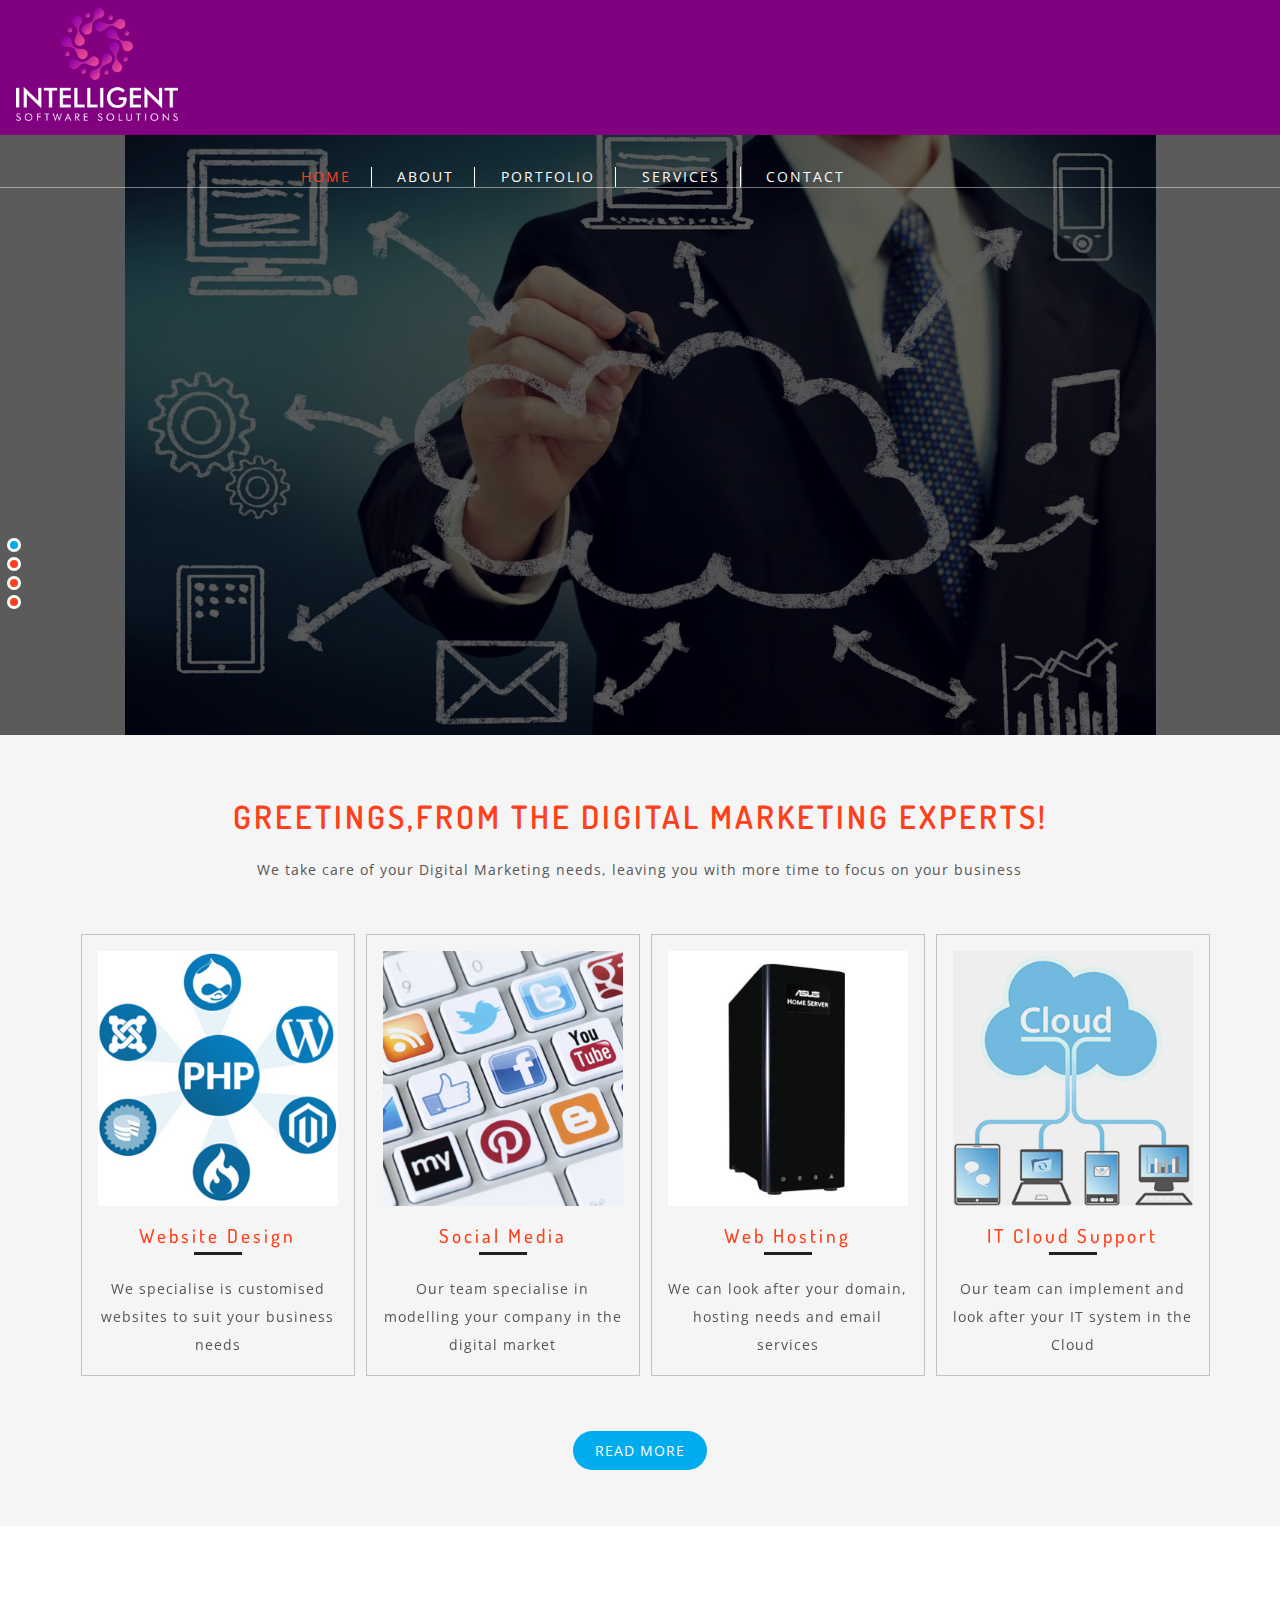
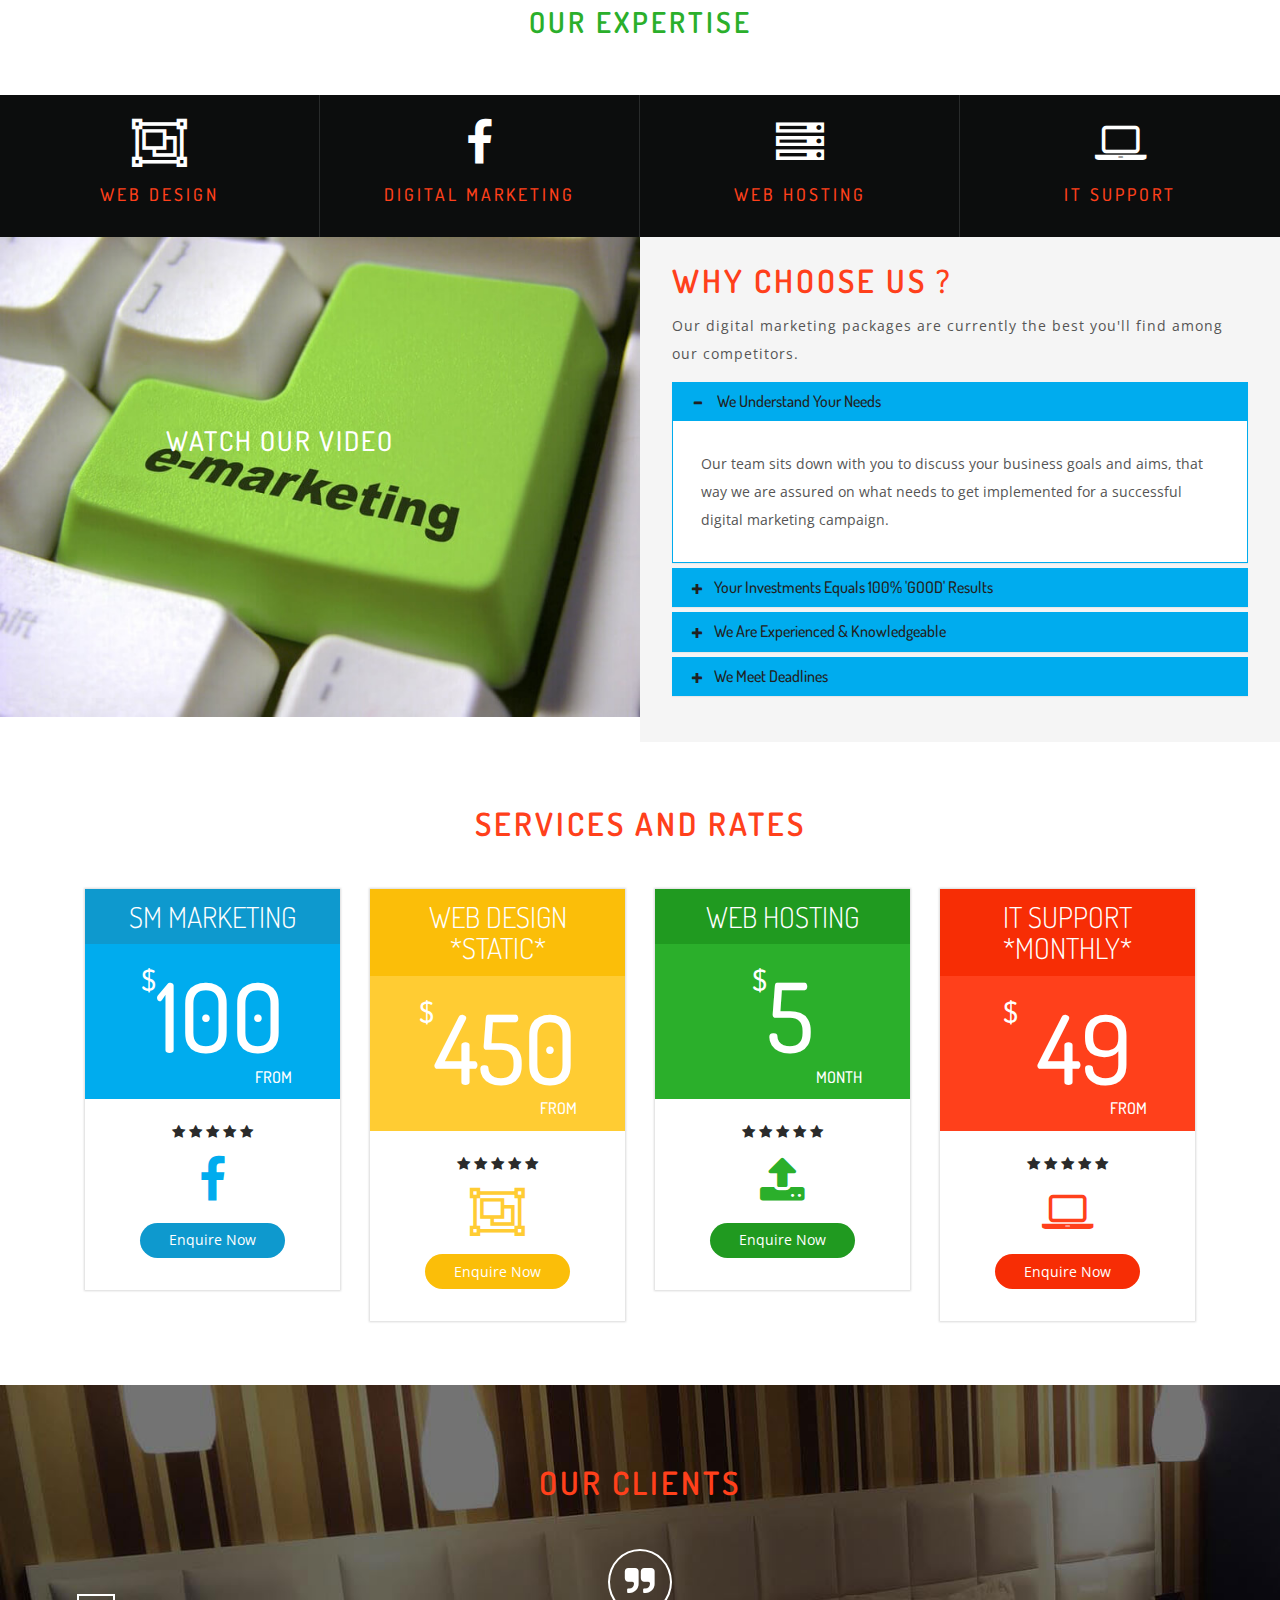
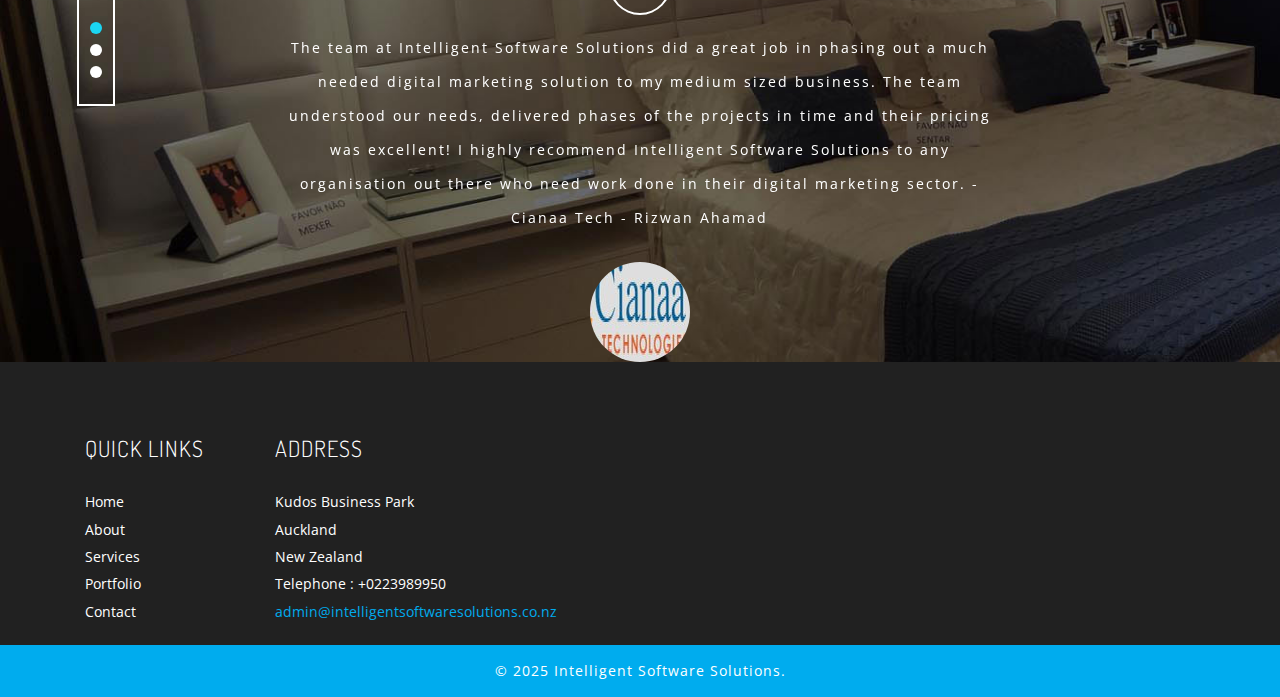
==== index.html @ c504bc84 "Update index.html" ====
<!DOCTYPE html>
<html>
<head>
<title>Intelligent Software Solutions | Web Design | SEO | Mobile App</title>
<!-- for-mobile-apps -->
<meta name="viewport" content="width=device-width, initial-scale=1">
<meta http-equiv="Content-Type" content="text/html; charset=utf-8" />
<meta name="keywords" content="New Zealand web design" />
	
<script type="application/x-javascript"> addEventListener("load", function() { setTimeout(hideURLbar, 0); }, false);
		function hideURLbar(){ window.scrollTo(0,1); } </script>
<!-- //for-mobile-apps -->
<link href="css/bootstrap.css" rel="stylesheet" type="text/css" media="all" />
<link rel="stylesheet" href="css/flexslider.css" type="text/css" media="screen" property="" />
<link rel="stylesheet" type="text/css" href="css/zoomslider.css" />
<link rel="stylesheet" type="text/css" href="css/style.css" />
<link href="css/font-awesome.css" rel="stylesheet"> 
<script type="text/javascript" src="js/modernizr-2.6.2.min.js"></script>
<!--/web-fonts-->
<link href="//fonts.googleapis.com/css?family=Dosis:200,300,400,500,600" rel="stylesheet">
<link href="//fonts.googleapis.com/css?family=Open+Sans:300,300i,400,400i,600,600i,700,700i" rel="stylesheet">
<!--//web-fonts-->
	<style>
	.logo img {
		max-width: 13%;
		height: auto;
		text-align: center;
	}
</style>
 
</head>
<body>
<!--/main-header-->
  <!--/banner-section-->
  <div class="w3layouts-top-strip">
			<div class="top-srip-agileinfo">
				 <h1>
	<a href="index.html" class="logo"><img src="images/logo1.png" alt="Logo"></a>
</h1>
				<div class="agileits-contact-info text-right">
					<ul>
					
						<!--li><i class="fa fa-volume-control-phone" aria-hidden="true"></i> +0223989950</li-->
						<!--li><i class="fa fa-envelope-o" aria-hidden="true"></i> <a href="mailto:admin@intelligentsoftwaresolutions.co.nz">admin@intelligentsoftwaresolutions.co.nz</a></li-->
					</ul>
				
				</div>
				<div class="clearfix"></div>
			</div>
		</div>
	<div id="demo-1" data-zs-src='["images/4.jpg", "images/2.jpg", "images/1.jpg","images/3.jpg"]' data-zs-overlay="dots">
		<div class="demo-inner-content">
		<!--/header-w3l-->
			   <div class="header-w3-agileits" id="home">
				 
			     <div class="inner-header-agile">	
								<nav class="navbar navbar-default">
									<div class="navbar-header">
										<button type="button" class="navbar-toggle" data-toggle="collapse" data-target="#bs-example-navbar-collapse-1">
											<span class="sr-only">Toggle navigation</span>
											<span class="icon-bar"></span>
											<span class="icon-bar"></span>
											<span class="icon-bar"></span>
										</button>
										

										<!--h1>
											<!--a  href="index.html"><span>I</span>ntelligent Software <p class="s-log">Solutions</p></a-->
											
										 
</a>


									</h1-->
									</div>
									<!-- navbar-header -->
									<div class="collapse navbar-collapse" id="bs-example-navbar-collapse-1">
										
				 <ul class="nav navbar-nav">
											<li class="active"><a href="index.html">Home</a></li>
												<li><a href="about.html">About</a></li>
												<li><a href="gallery.html">Portfolio</a></li>
												<li><a href="icons.html">Services</a></li>

												<li><a href="contact.html">Contact</a></li>

											
										</ul>


									</div>
									<div class="clearfix"> </div>	
								</nav>
									
					
							</div> 

			
		<!--//header-w3l-->
			
		</div>
		   </div>
    </div>
  <!--/banner-section-->
 <!--//main-header-->
 	<div class="special featured">
		  <div class="container">
				   <div class="ab-w3l-spa">
				        <h3 class="tittle">Greetings,from the Digital Marketing Experts!</h3>
						<p>We take care of your Digital Marketing needs, leaving you with more time to focus on your business
							</p>
				   </div>
				<!-- services -->
							<div class="w3_agileits_services_grids">
								<div class="col-md-3 w3_agileits_services_grid hvr-overline-from-center">
									<div class="w3_agileits_services_grid_agile">
										<div class="w3_agileits_services_grid_1">
											<img src="images/5.jpg" alt="service-img">
										</div>
										<h3>Website Design</h3>
										<p>We specialise is customised websites to suit your business needs</p>
									</div>
								</div>
								<div class="col-md-3 w3_agileits_services_grid hvr-overline-from-center">
									<div class="w3_agileits_services_grid_agile">
										<div class="w3_agileits_services_grid_1">
											<img src="images/6.jpg" alt="service-img">
										</div>
										<h3>Social Media</h3>
										<p>Our team specialise in modelling your company in the digital market</p>
									</div>
								</div>
								<div class="col-md-3 w3_agileits_services_grid hvr-overline-from-center">
									<div class="w3_agileits_services_grid_agile">
										<div class="w3_agileits_services_grid_1">
											<img src="images/7.jpg" alt="service-img">
										</div>
										<h3>Web Hosting</h3>
										<p>We can look after your domain, hosting needs and email services</p>
									</div>
								</div>
								<div class="col-md-3 w3_agileits_services_grid hvr-overline-from-center">
									<div class="w3_agileits_services_grid_agile">
										<div class="w3_agileits_services_grid_1">
											<img src="images/8.jpg" alt="service-img">
										</div>
										<h3>IT Cloud Support</h3>
										<p>Our team can implement and look after your IT system in the Cloud</p>
									</div>
								</div>
								<div class="clearfix"> </div>
							</div>
				<!-- //services -->
				  
				           <div class="agileinf-button">    <a class="read" href="single.html">
											Read More
							   </a>
							   </div>

		   </div>
    </div>
	<div class="featured-facility">
	  <!-- welcome -->
		
			<div class="spa-agile">
			<h3 class="tittle fea">Our Expertise</h3>
				<div class="col-md-3 spa-grid">
					
						<i class="fa fa-object-group" aria-hidden="true"></i>
					
						<h4>Web Design </h4>
					
				</div>
				<div class="col-md-3 spa-grid">
					
					<i class="fa fa-facebook" aria-hidden="true"></i>
					
					
						<h4>Digital Marketing</h4>
						
				
				</div>
				<div class="col-md-3 spa-grid lost">
					
						<i class="fa fa-server" aria-hidden="true"></i>
					
						<h4>Web Hosting</h4>
						
					
				</div>
				<div class="col-md-3 spa-grid lost">
					
					<i class="fa fa-laptop" aria-hidden="true"></i>
					
					
						<h4>IT Support</h4>
						
				
				</div>
				<div class="clearfix"> </div>
			</div>
		
	<!-- //welcome -->
	</div>
	<!-- about-bottom -->
	<div class="about-bottom">
		<div class="col-md-6 w3l_about_bottom_left">
				  <div class="video-grid-single-page-agileits">
														<div data-video="Atfs5sUyes4" id="video"> <img src="images/watch1.jpg" alt="" class="img-responsive" /> </div>
													</div>

			<div class="w3l_about_bottom_left_video">
				<h4>Watch our video</h4>
			</div>
		</div>
		<div class="col-md-6 w3l_about_bottom_right one">
			<h3 class="tittle why">Why Choose Us ?</h3>
			<p>Our digital marketing packages are currently the best you'll find among our competitors.</p>
			<div class="panel-group w3l_panel_group_faq" id="accordion" role="tablist" aria-multiselectable="true">
			  <div class="panel panel-default">
				<div class="panel-heading" role="tab" id="headingOne">
				  <h4 class="panel-title asd">
					<a class="pa_italic" role="button" data-toggle="collapse" data-parent="#accordion" href="#collapseOne" aria-expanded="true" aria-controls="collapseOne">
					  <span class="glyphicon glyphicon-plus" aria-hidden="true"></span><i class="glyphicon glyphicon-minus" aria-hidden="true"></i> We Understand Your Needs
					</a>
				  </h4>
				</div>
				<div id="collapseOne" class="panel-collapse collapse in" role="tabpanel" aria-labelledby="headingOne">
				  <div class="panel-body panel_text">
					Our team sits down with you to discuss your business goals and aims, that way we are assured on what needs to get implemented for a successful digital marketing campaign. 
				  </div>
				</div>
			  </div>
			  <div class="panel panel-default">
				<div class="panel-heading" role="tab" id="headingTwo">
				  <h4 class="panel-title asd">
					<a class="pa_italic collapsed" role="button" data-toggle="collapse" data-parent="#accordion" href="#collapseTwo" aria-expanded="false" aria-controls="collapseTwo">
					  <span class="glyphicon glyphicon-plus" aria-hidden="true"></span><i class="glyphicon glyphicon-minus" aria-hidden="true"></i>Your Investments equals 100% 'GOOD' Results
					</a>
				  </h4>
				</div>
				<div id="collapseTwo" class="panel-collapse collapse" role="tabpanel" aria-labelledby="headingTwo">
				   <div class="panel-body panel_text">
					We understand everyone wants to see results as they invest, so we phase out our projects with you in parts, and we have regular meetings after a phase is complete to share results.
				  </div>
				</div>
			  </div>
			  <div class="panel panel-default">
				<div class="panel-heading" role="tab" id="headingThree">
				  <h4 class="panel-title asd">
					<a class="pa_italic collapsed" role="button" data-toggle="collapse" data-parent="#accordion" href="#collapseThree" aria-expanded="false" aria-controls="collapseThree">
					  <span class="glyphicon glyphicon-plus" aria-hidden="true"></span><i class="glyphicon glyphicon-minus" aria-hidden="true"></i>We Are Experienced & Knowledgeable 
					</a>
				  </h4>
				</div>
				<div id="collapseThree" class="panel-collapse collapse" role="tabpanel" aria-labelledby="headingThree">
				   <div class="panel-body panel_text">
					The team at Intelligent Software Solutions are talented and experienced in the world of digital marketing, you will have nothing to worry about, you are in good hands with us!
				  </div>
				</div>
				
			  </div>
			  <div class="panel panel-default">
				<div class="panel-heading" role="tab" id="headingThree">
				  <h4 class="panel-title asd">
					<a class="pa_italic collapsed" role="button" data-toggle="collapse" data-parent="#accordion" href="#collapseThree" aria-expanded="false" aria-controls="collapseThree">
					  <span class="glyphicon glyphicon-plus" aria-hidden="true"></span><i class="glyphicon glyphicon-minus" aria-hidden="true"></i>We Meet Deadlines
					</a>
				  </h4>
				</div>
				<div id="collapseThree" class="panel-collapse collapse" role="tabpanel" aria-labelledby="headingThree">
				   <div class="panel-body panel_text">
					Unlike other companies, we aim to complete your work in given deadlines! We do not like to drag on your marketing needs as it will not benefit your organisation and it will also give a lead to your organisations competitors!
				  </div>
				</div>
				
			  </div>
			</div>
		</div>
		<div class="clearfix"> </div>
	</div>
<!-- //about-bottom -->
	<!-- about-bottom -->
	
<!-- //about -->
	<!-- /plans -->
      <div class="plans-section">
				 <div class="container">
				 <h3 class="w3l-inner-h-title">Services and Rates</h3>
						<div class="priceing-table-main">
				 <div class="col-md-3 price-grid">
					<div class="price-block agile">
						<div class="price-gd-top pric-clr1">
							<h4>SM Marketing</h4>
							<h3><span>$</span>100</h3>
							<h5>From</h5>
						</div>
						<div class="price-gd-bottom">
							   <div class="price-list">
								
									<ul>
											<li><i class="fa fa-star" aria-hidden="true"></i></li>
											<li><i class="fa fa-star" aria-hidden="true"></i></li>
											<li><i class="fa fa-star" aria-hidden="true"></i></li>
											<li><i class="fa fa-star" aria-hidden="true"></i></li>
											<li><i class="fa fa-star" aria-hidden="true"></i></li>
									
								     </ul>
									 <h6 class="bed"><i class="fa fa-facebook" aria-hidden="true"></i></h6>
									 
							</div>
							<div class="price-selet pric-sclr1">		    			   
<a href="#contact.html" class="scroll" >Enquire Now</a>
							</div>
						</div>
					</div>
				</div>
				<div class="col-md-3 price-grid ">
					<div class="price-block agile">
						<div class="price-gd-top pric-clr2">
							<h4>Web Design *Static*</h4>
							<h3><span>$</span>450</h3>
							<h5>From</h5>
						</div>
						<div class="price-gd-bottom">
							<div class="price-list">
								
									<ul>
									<li><i class="fa fa-star" aria-hidden="true"></i></li>
									<li><i class="fa fa-star" aria-hidden="true"></i></li>
									<li><i class="fa fa-star" aria-hidden="true"></i></li>
									<li><i class="fa fa-star" aria-hidden="true"></i></li>
									<li><i class="fa fa-star" aria-hidden="true"></i></li>
									
								</ul>
								<h6 class="bed two"><i class=" fa fa-object-group" aria-hidden="true"></i></h6>
								
							</div>
							<div class="price-selet pric-sclr2">
								<a href="contact.html" class="scroll" >Enquire Now</a>

							</div>
						</div>
					</div>
				</div>
				<div class="col-md-3 price-grid lost">
					<div class="price-block agile">
						<div class="price-gd-top pric-clr3">
							<h4>Web Hosting</h4>
							<h3><span>$</span>5</h3>
							<h5>Month</h5>
						</div>
						<div class="price-gd-bottom">
							<div class="price-list">
								<ul>
									<li><i class="fa fa-star" aria-hidden="true"></i></li>
									<li><i class="fa fa-star" aria-hidden="true"></i></li>
									<li><i class="fa fa-star" aria-hidden="true"></i></li>
									<li><i class="fa fa-star" aria-hidden="true"></i></li>
									<li><i class="fa fa-star" aria-hidden="true"></i></li>
									
								</ul>
								<h6 class="bed three"><i class="fa fa-upload" aria-hidden="true"></i></h6>
							</div>
							<div class="price-selet pric-sclr3">
								<a href="contact.html" class="scroll" >Enquire Now</a>
							</div>
						</div>
					</div>
				</div>
				<div class="col-md-3 price-grid wthree lost">
					<div class="price-block agile">
						<div class="price-gd-top pric-clr4">
							<h4>IT Support *Monthly*</h4>
							<h3><span>$</span> 49</h3>
							<h5>From</h5>
						</div>
						<div class="price-gd-bottom">
							<div class="price-list">
								<ul>
									<li><i class="fa fa-star" aria-hidden="true"></i></li>
									<li><i class="fa fa-star" aria-hidden="true"></i></li>
									<li><i class="fa fa-star" aria-hidden="true"></i></li>
									<li><i class="fa fa-star" aria-hidden="true"></i></li>
									<li><i class="fa fa-star" aria-hidden="true"></i></li>
									
								</ul>
								<h6 class="bed four"><i class="fa fa-laptop" aria-hidden="true"></i></h6>
							</div>
							<div class="price-selet pric-sclr4">
								<a href="contact.html" class="scroll" >Enquire Now</a>
							</div>
						</div>
					</div>
				</div>
				<div class="clearfix"> </div>
			</div>
		</div>
	</div>
<!-- testimonials -->
	<div class="guests-agile">
			<h3 class="tittle">Our Clients</h3>
			<div class="w3_agileits_testimonial_grids">
				<section class="slider">
					<div class="flexslider">
						<ul class="slides">
							<li>
								<div class="w3_agileits_testimonial_grid">
								<i class="fa fa-quote-right" aria-hidden="true"></i>
									<p>The team at Intelligent Software Solutions did a great job in phasing out a much needed digital marketing solution to my medium sized business.
									The team understood our needs, delivered phases of the projects in time and their pricing was excellent! I highly recommend Intelligent Software Solutions to any organisation out there
who need work done in their digital marketing sector. - Cianaa Tech - Rizwan Ahamad									</p>
									<img src="images/admin3.jpg" alt=" " class="img-responsive" />
									
								</div>
							</li>
							<li>
								<div class="w3_agileits_testimonial_grid">
								<i class="fa fa-quote-right" aria-hidden="true"></i>
									<p>Absolutely shocked at the amazing services Intelligent Software Solutions provide, they have never let us down, ever since the team 
									took over our digital marketing needs, our business has grown a lot, thanks to them, we are one of the top Commercial Cleaning Companies in New Zealand. I highly recommend
									taking the full digital marketing package Intelligent Software Solutions offer, it's completely hassle free and the results really show. - Way 2 Cheap Cleaners - Sayed 
									</p>
									<img src="images/admin2.jpg" alt=" " class="img-responsive" />
									
								</div>
							</li>
							<li>
								<div class="w3_agileits_testimonial_grid">
								<i class="fa fa-quote-right" aria-hidden="true"></i>
									<p>
									The team at Broadway Auto Services really appreciate and love the work Intelligent Software Solutions does for our company. We started off
									as a small organisation, but thanks to the help in the digital marketing side of things, our company has gained recognition and we have expanded vastly in the past three years. The team 
									are always coming up with new ideas to implement and it really benefits our organisation. - Broadway Auto Services - Dawud
						
									
									</p>
									<img src="images/admin4.jpg" alt=" " class="img-responsive" />
									
								</div>
							</li>
						</ul>
					</div>
				</section>
				
				<!-- //flexSlider -->
			</div>
	</div>
<!-- //testimonials -->

 <!-- Footer -->
	<div class="w3l-footer">
		<div class="container">
         <div class="footer-info-agile">
				<div class="col-md-2 footer-info-grid links">
					<h4>Quick links</h4>
					<ul>
						       <li><a href="index.html">Home</a></li> 
								<li><a href="about.html">About</a></li> 
								<li><a href="codes.html">Services</a></li> 
								<li><a href="gallery.html">Portfolio</a></li> 
								<li><a href="contact.html">Contact</a></li> 
					</ul>
				</div>
				<div class="col-md-3 footer-info-grid address">
					<h4>Address</h4>
					<address>
						<ul>
							<li>Kudos Business Park</li>
							<li>Auckland</li>
							<li>New Zealand</li>
							<li>Telephone : +0223989950</li>
							<li><a class="mail" href="mailto:admin@intelligentsoftwaresolutions.co.nz">admin@intelligentsoftwaresolutions.co.nz</a></li>
						</ul>
					</address>
				</div>
				
				<div class="clearfix"></div>
			</div>

			
	   </div>
     </div>

		
			<div class="w3agile_footer_copy">
				    <p>© 2025 Intelligent Software Solutions.</a></p>
			</div>
		<a href="#home" id="toTop" class="scroll" style="display: block;"> <span id="toTopHover" style="opacity: 1;"> </span></a>
	<script type="text/javascript" src="js/jquery-2.1.4.min.js"></script>
	<!-- Dropdown-Menu-JavaScript -->
			<script>
				$(document).ready(function(){
					$(".dropdown").hover(            
						function() {
							$('.dropdown-menu', this).stop( true, true ).slideDown("fast");
							$(this).toggleClass('open');        
						},
						function() {
							$('.dropdown-menu', this).stop( true, true ).slideUp("fast");
							$(this).toggleClass('open');       
						}
					);
				});
			</script>
		<!-- //Dropdown-Menu-JavaScript -->


<script type="text/javascript" src="js/jquery.zoomslider.min.js"></script>
		<!-- search-jQuery -->
				<script src="js/main.js"></script>

<!--/script-->
	<script src="js/simplePlayer.js"></script>
			<script>
				$("document").ready(function() {
					$("#video").simplePlayer();
				});
			</script>
			<!-- flexSlider -->
					<script defer src="js/jquery.flexslider.js"></script>
					<script type="text/javascript">
					$(window).load(function(){
					  $('.flexslider').flexslider({
						animation: "slide",
						start: function(slider){
						  $('body').removeClass('loading');
						}
					  });
					});
				  </script>
<!--//script for portfolio-->
				<!-- Calendar -->
				<link rel="stylesheet" href="css/jquery-ui.css" />
				<script src="js/jquery-ui.js"></script>
				  <script>
						  $(function() {
							$( "#datepicker,#datepicker1,#datepicker2,#datepicker3" ).datepicker();
						  });
				  </script>
			<!-- //Calendar -->
<script type="text/javascript" src="js/move-top.js"></script>
<script type="text/javascript" src="js/easing.js"></script>

<script type="text/javascript">
			jQuery(document).ready(function($) {
				$(".scroll").click(function(event){		
					event.preventDefault();
					$('html,body').animate({scrollTop:$(this.hash).offset().top},900);
				});
			});
</script>
 <script type="text/javascript">
						$(document).ready(function() {
							/*
							var defaults = {
					  			containerID: 'toTop', // fading element id
								containerHoverID: 'toTopHover', // fading element hover id
								scrollSpeed: 1200,
								easingType: 'linear' 
					 		};
							*/
							
							$().UItoTop({ easingType: 'easeOutQuart' });
							
						});
					</script>
<!--end-smooth-scrolling-->
<!--js for bootstrap working-->
	<script src="js/bootstrap.js"></script>
<!-- //for bootstrap working -->
</body>
</html>
---- css/zoomslider.css ----
.zs-enabled{position:relative}.zs-enabled .zs-slideshow,.zs-enabled .zs-slides,.zs-enabled .zs-slide{position:absolute;z-index:1;top:0;left:0;width:100%;height:100%;overflow:hidden}.zs-enabled .zs-slideshow .zs-slides .zs-slide{background:transparent none no-repeat 50% 50%;background-size:cover;position:absolute;visibility:hidden;opacity:0;-webkit-transform:scale(1.2, 1.2);-moz-transform:scale(1.2, 1.2);-ms-transform:scale(1.2, 1.2);-o-transform:scale(1.2, 1.2);transform:scale(1.2, 1.2)}.zs-enabled .zs-slideshow .zs-slides .zs-slide.active{visibility:visible;opacity:1}.zs-enabled .zs-slideshow .zs-bullets{position:absolute;z-index:4;bottom:20px;left:0;width:100%;text-align:center}.zs-enabled .zs-slideshow .zs-bullets .zs-bullet{display:inline-block;cursor:pointer;border:2px solid #EFC509;width:14px;height:14px;border-radius:8px;margin:10px;background-color:#000}.zs-enabled .zs-slideshow .zs-bullets .zs-bullet.active{background-color:#EFC509}.zs-enabled .zs-slideshow:after{content:" ";position:absolute;top:0;left:0;width:100%;height:100%;z-index:3;background:transparent none repeat 0 0}.zs-enabled.overlay-plain .zs-slideshow:after{background-image:url(plain.png)}}
	.properties-table {
			width: 100%;
			padding: 0;
			border-spacing:0;
			margin-top:2em;
			font-size:.85em;
			background-color: #eee;
		}
		.properties-table th, .properties-table td {
			text-align: left;
			padding: 10px;
		}
		.properties-table th {
			border-bottom: 1px solid #333;
			line-height: 2;
		}
		.zs-enabled .zs-slideshow .zs-bullets {
			position: absolute;
			z-index: 4;
			bottom: 121px;
			left: 7px;
			width: 100%;
			text-align: center;
		}
		.zs-enabled .zs-slideshow .zs-bullets .zs-bullet {
			display: block;
			cursor: pointer;
			border:4px solid #fff;
			width:18px;
			height:18px;
			margin: 10px;
			background:#ff401b;
			border-radius:50%;
			-webkit-border-radius:50%;
			-moz-border-radius:50%;
			-o-border-radius:50%;
		}
		.zs-enabled .zs-slideshow .zs-bullets .zs-bullet.active {
			background:#00acee;
			border:4px solid #fff;
		}
      #demo-1 {
			position: relative; 
			width: 100%;
			min-height:780px;
			background-color: #999;
		}
		.demo-inner-content {
			position: relative;
			z-index: 2;
			
		}
		
	.banner-inner {
    background: url(../images/4.jpg) no-repeat 0px 0px;
    background-size: cover;
    -webkit-background-size: cover;
    -moz-background-size: cover;
    -o-background-size: cover;
    -ms-background-size: cover;
    min-height: 200px!important;
}
.banner-inner-dott {
    background: url(../images/dots.png)repeat 0px 0px;
    text-align: center;
        padding-bottom: 150px;
}
/*-- /responsive --*/
@media (max-width:1440px){
	#demo-1 {
		
	 min-height:680px;
	}
	
}
@media (max-width:1366px){
	#demo-1 {
		    min-height:650px;
	}
	
}
@media (max-width:1280px){
	#demo-1 {
		    min-height:600px;
	}
	.zs-enabled .zs-slideshow .zs-bullets .zs-bullet {
		display: block;
		cursor: pointer;
		border: 3px solid #fff;
		width: 14px;
		height: 14px;
		margin: 5px 0;
	}
	.zs-enabled .zs-slideshow .zs-bullets .zs-bullet.active {
			background:#00acee;
			border:3px solid #fff;
		}
}
@media (max-width:1024px){
	#demo-1 {
		    min-height:540px;
	}
	
}
@media (max-width:991px){
	#demo-1 {
		min-height:500px;
	}
	.zs-enabled .zs-slideshow .zs-bullets {
		position: absolute;
		z-index: 4;
		bottom: 94px;
		left: 18px;
		width: 100%;
		text-align: center;
	}
	
}
@media (max-width:800px){
	#demo-1 {
		min-height:460px;
	}

	.banner-inner {
		min-height: 163px!important;
	}
	.zs-enabled .zs-slideshow .zs-bullets {
		position: absolute;
		z-index: 4;
		bottom: 94px;
		left: 18px;
		width: 100%;
		text-align: center;
	}
}
@media (max-width:736px){
	
	#demo-1 {
      min-height:450px;
	}

}
@media (max-width:640px){
	
	#demo-1 {
      min-height:400px;
	}

}
@media (max-width:600px){
.zs-enabled .zs-slideshow .zs-bullets {
    position: absolute;
    z-index: 4;
    bottom: 52px;
    left: 18px;
    width: 100%;
    text-align: center;
}
}
@media (max-width:568px){
	#demo-1 {
      min-height:390px;
	}
	
}
@media (max-width:480px){
	#demo-1 {
		min-height: 325px;
	}

	.zs-enabled .zs-slideshow .zs-bullets .zs-bullet {
		display: block;
		cursor: pointer;
		width: 10px;
		height: 10px;
		margin: 4px 0;
	}
	.zs-enabled .zs-slideshow .zs-bullets {
		position: absolute;
		z-index: 4;
		bottom: 36px;
		left: 18px;
		width: 100%;
		text-align: center;
	}
}
@media (max-width:414px){
	
}
@media (max-width:384px){

	#demo-1 {
		min-height: 277px;
	}
	
}
@media (max-width:375px){
	.zs-enabled .zs-slideshow .zs-bullets {
		position: absolute;
		z-index: 4;
		bottom: 21px;
		left: 18px;
		width: 100%;
		text-align: center;
	}
}
@media (max-width:320px){


}
/*-- //responsive --*/
---- css/style.css ----
html, body{
    font-size: 100%;
font-family: 'Open Sans', sans-serif;
	background:#ffffff;
	margin:0px!important;
}


p{
	margin:0;
	font-size:14px;
}
h1,h2,h3,h4,h5,h6{
   font-family: 'Dosis', sans-serif;
   margin:0;
       text-transform: uppercase;
}
ul,label{
	margin:0;
	padding:0;
}
body p{
	font-family: 'Open Sans', sans-serif;
		    letter-spacing: 1px;
}
body a:hover{
	text-decoration:none;
	    transition: 0.5s all ease;
    -webkit-transition: 0.5s all ease;
    -moz-transition: 0.5s all ease;
    -o-transition: 0.5s all ease;
    -ms-transition: 0.5s all ease;
}
input[type="submit"],.w3l_header_left ul li a,.related-post-right h4 a,.comments-grid-right h4 a,.reply a,.w3_single_grid_left_grid ul li a,ul.contact_info li a,.w3ls_services_bottom_grid_grid_pos,.footer-copy p a,.w3l_services_grid h4 a,.agileinfo_footer_grid ul li a,.wthree_service_breadcrumb_left ul li a{
	transition: .5s ease-in;
	-webkit-transition: .5s ease-in;
	-moz-transition: .5s ease-in;
	-o-transition: .5s ease-in;
	-ms-transition: .5s ease-in;
}
/*--/model--*/
.w3ls-social-icons{
	float:left;
	width: 33.333%;
}
.w3ls-social-icons i {
	font-size: 15px;
      background: #ff401b;
    padding: 8px 10px;
    color: #fff;
    border: 1px solid #ff401b;
	transition:0.5s all;
	-webkit-transition:0.5s all;
	-o-transition:0.5s all;
	-ms-transition:0.5s all;
	-moz-transition:0.5s all;
}
.w3ls-social-icons i:hover {
	background: transparent;
    color: #ffcc33;
    border: 1px solid #ffcc33;
    transition: 0.5s all;
    -webkit-transition: 0.5s all;
    -o-transition: 0.5s all;
    -ms-transition: 0.5s all;
    -moz-transition: 0.5s all;
}
.agileits-contact-info{
	float:right;
	width: 33.333%;
	margin-top:6px;
}
.agileits-contact-info ul li {
    display: inline-block;
       font-size: 15px;
	    color: #fff;
		letter-spacing: 1px;
}
.agileits-contact-info ul li i {
    left: -.5em;
    color: #ff401b;
}
.agileits-contact-info ul li:nth-child(2) {
    margin-left: 25px;
}
.agileits-contact-info ul li a {
       color: #fff;
    vertical-align: text-bottom;
}
.agileits-contact-info ul li a:hover {
   color: #2baf2b;
}
.w3layouts-top-strip {
    background:purple;
    padding: 0.5em 1em;
}
.modal-content {
    position: relative;
    background-color: #fff;
    -webkit-background-clip: padding-box;
    background-clip: padding-box;
    border: 1px solid #999;
    border: 1px solid rgba(0, 0, 0, .2);
    border-radius: 0;
}
.modal-header {
    min-height: 16.42857143px;
    padding: 2em;
    border-bottom: 0px solid #e5e5e5;
}
.login-form input[type="email"], .login-form input[type="text"], .login-form input[type="password"] {
    width: 100%;
    padding: 1em 1em 1em 1em;
    font-size: 0.8em;
    margin: 1em 0;
    outline: none;
    color: #212121;
    border: 1px solid #999;
    letter-spacing: 1px;
    text-align: center;
}
.login-form input[type="submit"] {
    outline: none;
    padding: 0.9em 0;
    width: 100%;
    text-align: center;
    font-size: 1em;
    margin-top: 1em;
    border: none;
    color: #FFFFFF;
    cursor: pointer;
    background: #02a388;
    box-shadow: 0px 2px 1px rgba(28, 28, 29, 0.42);
    border-radius:50px;
}
.login-form input[type="submit"]:hover{
	 background:#0c0d0d;

}
.modal-header h4 {
    font-size: 2em;
    text-align: center;
    text-transform: uppercase;
    letter-spacing: 1px;
	color:#0c0d0d;
}
.modal-dialog {
    width: 600px;
    margin: 96px auto;
}
.form-date-w3-agileits {
    padding-left: 0;
	padding-right:0;
}
/*--//model--*/
/*--header-w3-agileits --*/


.inner-header-agile {
    padding: 0 5em;
    position: relative;
    border-bottom: 1px solid rgba(255, 255, 255, 0.45);
}
.inner-header-agile.part2 {
    position: relative;
    padding-bottom:1em;
}
/*-- logo --*/
.navbar-header h1 {
    font-size: 1.2em;
    display: block;
    text-transform: uppercase;
}
.navbar-header h1 a {
        color: #FFFFFF;
    text-decoration: none;
    display: inline-block;
    line-height: 61px;
    font-weight: bold;
    padding-bottom: 22px;
	font-family: 'Open Sans', sans-serif;
}
h1 span {
    color: white;
    font-size: 1.8em;
}
/*-- //logo --*/
/*-- top-nav --*/
ul.nav.navbar-nav {
    margin-left: 22em;
    margin-top: 2em;
}
.navbar-default {
    background: none;
    border: none;
    margin: 0;
    min-height: inherit;
}
.navbar-default .navbar-nav > .active > a, .navbar-default .navbar-nav > .active > a:hover, .navbar-default .navbar-nav > .active > a:focus {
       color: #ff401b;
    background:none!important;
}
.navbar-nav > li {
      margin: 0 0.8em;
	  border-right:1px solid #fff;
}
.navbar-nav > li:nth-child(5){
	border-right:none;
}
ul.nav.navbar-nav.navbar-right {
    margin-left: 10%;
}
.navbar-default .navbar-nav > li > a {
	font-size: 0.9em;
    position: relative;
    font-weight: 400;
    text-transform: uppercase;
   letter-spacing: 2px;
	color:#fff;
}
.navbar-default .navbar-nav > li > a:hover, .navbar-default .navbar-nav > li > a:focus,.navbar-default .navbar-nav li a.active {
    color: #fe423f;
	background:none!important;
}
.navbar-default .navbar-nav > .open > a, .navbar-default .navbar-nav > .open > a:hover, .navbar-default .navbar-nav > .open > a:focus {
       color: #ff401b;
    background:#2baf2b!important;
}
.navbar-default .navbar-nav>li>a.active, .navbar-default .navbar-nav>li>a:focus, .navbar-default .navbar-nav>li>a:hover, .navbar-default .navbar-nav>.open>a, .navbar-default .navbar-nav>.open>a:focus, .navbar-default .navbar-nav>.open>a:hover {
      color: #ff401b;
     background:none!important;
}
.navbar-right {
    float: right!important;
    margin-right:0px!important;
}
.navbar-collapse {
    padding: 0!important;
}
ul.dropdown-menu.multi-column ul li{
    display:block;
	margin-bottom:.5em;
}
ul.dropdown-menu.multi-column ul li a{
	color:#212121;
}
ul.dropdown-menu.multi-column {
    width: 400px;
    left: 0;
    padding: 1em;
}
ul.dropdown-menu.multi-column ul li a:hover{
	color: #fe423f;
}
.dropdown-menu>li>a:focus, .dropdown-menu>li>a:hover {
    color: #ffffff;
    text-decoration: none;
    background-color: #000000;
}
.dropdown-menu {
	border-radius:0;
}
.navbar-nav > li > a {
      padding: 9px 15px!important;
}
p.s-log {
         color: #ffcc33;
    line-height: 1px;
    text-align: right;
    font-weight: 600;
    letter-spacing: 4px;
    margin-top: -11px;
    font-size: 0.3em;
}
.navbar-nav > li > a {
   padding: 0px!important;
    padding-right: 20px!important;
}
.dropdown-menu {
        position: absolute;
    top: 185%;
    left: -9px;
    z-index: 1000;
    display: none;
    float: left;
    min-width: 31px;
    padding: 5px 0;
    margin: 2px 0 0;
}
.dropdown-menu > li > a {
    display: block;
    padding: 9px 20px;
    clear: both;
}
/*-- //nav --*/
/*-- search --*/
.cd-main-header {
  /* Force Hardware Acceleration in WebKit */
  -webkit-transform: translateZ(0);
  -moz-transform: translateZ(0);
  -ms-transform: translateZ(0);
  -o-transform: translateZ(0);
  transform: translateZ(0);
  will-change: transform;
}
.cd-main-header {
  -webkit-transition: -webkit-transform 0.3s;
  -moz-transition: -moz-transform 0.3s;
  transition: transform 0.3s;
}
.cd-main-content.nav-is-visible, .cd-main-header.nav-is-visible {
	-webkit-transform: translateX(-260px);
	-moz-transform: translateX(-260px);
	-ms-transform: translateX(-260px);
	-o-transform: translateX(-260px);
	transform: translateX(-260px);
}
.nav-on-left .cd-main-content.nav-is-visible, .nav-on-left .cd-main-header.nav-is-visible {
	-webkit-transform: translateX(260px);
/*-- w3layouts --*/
	-moz-transform: translateX(260px);
	-ms-transform: translateX(260px);
	-o-transform: translateX(260px);
	transform: translateX(260px);
}
.cd-header-buttons {
    position: absolute;
    display: inline-block;
    top: -62px;
    right: 0;
}
.cd-header-buttons li {
	display: inline-block;
}
.cd-search-trigger, .cd-nav-trigger {
	position: relative;
	display: block;
	width: 44px;
	height: 44px;
	overflow: hidden;
	white-space: nowrap;
	color: transparent;
	z-index: 3;
	    background: #00acee;
}

.cd-search-trigger::before, .cd-search-trigger::after {
	/* search icon */
	content: '';
	position: absolute;
	-webkit-transition: opacity 0.3s;
	-moz-transition: opacity 0.3s;
	transition: opacity 0.3s;
	/* Force Hardware Acceleration in WebKit */
	-webkit-transform: translateZ(0);
	-moz-transform: translateZ(0);
	-ms-transform: translateZ(0);
	-o-transform: translateZ(0);
	transform: translateZ(0);
	-webkit-backface-visibility: hidden;
	backface-visibility: hidden;
}
.cd-search-trigger::before {
	top: 11px;
	left: 11px;
	width: 18px;
	height: 18px;
	-webkit-border-radius: 50%;
	-moz-border-radius: 50%;
	border-radius: 50%;
/*-- agileits --*/
	border:3px solid #fff;
}
.cd-search-trigger::after {
	/* handle */
	height: 3px;
	width: 8px;
	background: #fff;
	bottom: 14px;
	right: 11px;
	-webkit-transform: rotate(45deg);
	-moz-transform: rotate(45deg);
	-ms-transform: rotate(45deg);
	-o-transform: rotate(45deg);
	transform: rotate(45deg);
}
.cd-search-trigger span {
	/* container for the X icon */
	position: absolute;
	height: 100%;
	width: 100%;
	top: 0;
	left: 0;
}
.cd-search-trigger span::before, .cd-search-trigger span::after {
	/* close icon */
	content: '';
	position: absolute;
	display: inline-block;
	height: 3px;
	width: 22px;
	top: 50%;
	margin-top: -2px;
	left: 50%;
	margin-left: -11px;
	background:#fff;
	opacity: 0;
	/* Force Hardware Acceleration in WebKit */
	-webkit-transform: translateZ(0);
	-moz-transform: translateZ(0);
	-ms-transform: translateZ(0);
	-o-transform: translateZ(0);
	transform: translateZ(0);
	-webkit-backface-visibility: hidden;
	backface-visibility: hidden;
	-webkit-transition: opacity 0.3s, -webkit-transform 0.3s;
	-moz-transition: opacity 0.3s, -moz-transform 0.3s;
	transition: opacity 0.3s, transform 0.3s;
}
.cd-search-trigger span::before {
	-webkit-transform: rotate(45deg);
	-moz-transform: rotate(45deg);
	-ms-transform: rotate(45deg);
	-o-transform: rotate(45deg);
	transform: rotate(45deg);
}
.cd-search-trigger span::after {
	-webkit-transform: rotate(-45deg);
	-moz-transform: rotate(-45deg);
	-ms-transform: rotate(-45deg);
	-o-transform: rotate(-45deg);
	transform: rotate(-45deg);
}
.cd-search-trigger.search-is-visible::before, .cd-search-trigger.search-is-visible::after {
	/* hide search icon */
	-moz-opacity: 0;
	opacity: 0;
}
.cd-search-trigger.search-is-visible span::before, .cd-search-trigger.search-is-visible span::after {
	/* show close icon */
	-moz-opacity: 1;
	opacity: 1;
}
.cd-search-trigger.search-is-visible span::before {
	-webkit-transform: rotate(135deg);
	-moz-transform: rotate(135deg);
	-ms-transform: rotate(135deg);
	-o-transform: rotate(135deg);
	transform: rotate(135deg);
}
.cd-search-trigger.search-is-visible span::after {
	-webkit-transform: rotate(45deg);
	-moz-transform: rotate(45deg);
	-ms-transform: rotate(45deg);
	-o-transform: rotate(45deg);
	transform: rotate(45deg);
}
.cd-search {
	position: absolute;
	width: 100%;
	top: 100%;
	left: 0;
	z-index: 3;
	opacity: 0;
	visibility: hidden;
	-webkit-transition: opacity .3s 0s, visibility 0s .3s;
	-moz-transition: opacity .3s 0s, visibility 0s .3s;
	transition: opacity .3s 0s, visibility 0s .3s;
}
.cd-search input {
    border-radius: 0;
    border: none;
    background: rgba(0, 0, 0, 0.75);
    width: 100%;
    padding: 0 5%;
    -webkit-box-shadow: inset 0 1px 0 #ff401b, 0 3px 6px rgba(0, 0, 0, 0.05);
    -moz-box-shadow: inset 0 1px 0 #ff401b, 0 3px 6px rgba(0, 0, 0, 0.05);
    box-shadow: inset 0 1px 0 #ff401b, 0 3px 6px 
    -webkit-appearance: none;
    -moz-appearance: none;
    -ms-appearance: none;
    -o-appearance: none;
    appearance: none;
    font-size: 1.2em;
    padding: 1em 2em;
    color: #fff;
    letter-spacing: 1px;
}
.cd-search input::-webkit-input-placeholder {
	color: #fff !important;
}
.cd-search input::-moz-placeholder {
	color: #fff !important;
}
.cd-search input:-moz-placeholder {
	color: #fff !important;
}
.cd-search input:-ms-input-placeholder {
	color: #fff !important;
}
.cd-search input:focus {
	outline: none;
}
.cd-search.is-visible {
	-moz-opacity: 1;
	opacity: 1;
	visibility: visible;
	-webkit-transition: opacity .3s 0s, visibility 0s 0s;
	-moz-transition: opacity .3s 0s, visibility 0s 0s;
	transition: opacity .3s 0s, visibility 0s 0s;
}

/*--//header-w3-agileits --*/
/*-- /banner --*/
.baner-info{
   padding-top: 15em;
   margin: 0 auto;
   text-align: center;
}
.baner-info h3 {
       text-align: center;
    font-size: 3.5em;
    color: #fff;
    font-weight: 300;
    letter-spacing: 4px;
}
.baner-info h3 span {
	color:#ff401b;
}
.baner-info h4{
    text-align: center;
    font-size: 1.5em;
       margin: 2em 0 2em 0;
    font-weight:500;
    letter-spacing: 10px;
    color: #ffcc33;
    background: rgba(0, 0, 0, 0.64);
    padding: 15px 0;
	background-color:purple;
}
.baner-info p {
	font-size: 1.2em;
    font-weight:300;
    letter-spacing: 10px;
    color:#fff;
	background-color:#FF00FF;
}
span.simply-word {
    font-size:18px;
    font-weight: 500;
    margin-left: 5px;
    text-transform: uppercase;
    color: #02a388;
}
.baner-info span img {
    margin: 1em auto 0;
    text-align: center;
}
.baner-w3l-agile-grids-bottom {
       margin: 0 auto;
    text-align: center;
    position: absolute;
    left: 12%;
    bottom: -62%;
    width: 80%;
}
.w3l-b-grid{
	float:left;
	width:32%;
}
.w3l-b-one{
      background: #000 url(../images/b1.jpg) no-repeat 0px 0px;
    min-height:100px;
    background-size: cover;
    text-align: center;
	    transition: .5s ease-in;
    -webkit-transition: .5s ease-in;
    -moz-transition: .5s ease-in;
    -o-transition: .5s ease-in;
    -ms-transition: .5s ease-in;
	}
	.w3l-b-grid .w3l-b-one:hover{
		  min-height:200px;
	}
	
/*-- //banner --*/
/*-- special --*/
.special,.w3_content_agilleinfo_inner,.team-section,.plans-section{
    padding: 5em 0;
}
h3.tittle,h2.w3l-inner-h-title,h3.w3l-inner-h-title{
      color:#ff401b;
    font-size: 3em;
    margin: 0;
    text-align: center;
    font-weight: 600;
    letter-spacing: 3px;
}
h2.w3l-inner-h-title,h3.w3l-inner-h-title{
	margin-bottom:1em;
}
h3.tittle.two {
    color: #fff;
}

/*--//Effect 1--*/
/*-- //special --*/
.ab-w3l-spa {
    text-align: center;
}
.ab-w3l-spa p {
    color: #555;
    line-height: 2.2em;
    margin: 1.5em auto 2.2em;
    width: 86%;
}

a.read {
    border: none;
    outline: none;
    background: #00acee;
    padding: 0.7em 1.5em 0.7em 1.5em;
    color: #fff;
    text-transform: uppercase;
    letter-spacing: 1px;
    font-size: 0.9em;
    transition: .5s ease-in;
    -webkit-transition: .5s ease-in;
    -moz-transition: .5s ease-in;
    -o-transition: .5s ease-in;
    -ms-transition: .5s ease-in;
    border-radius: 25px;
    -webkit-border-radius: 25px;
    -o-border-radius: 25px;
    -moz-border-radius: 25px;
}
a.read:hover {
    text-decoration: none;
    background: #2baf2b;
}
.spa-agile i {
    font-size: 3em;
    color: #fff;
    display: inline-block;
    text-decoration: none;
    -webkit-transition: .5s all;
    -moz-transition: .5s all;
    transition: .5s all;
}
.spa-agile h4 {
    font-size: 1.2em;
    margin: 1em 0 0.5em 0;
    color: #ff401b;
    letter-spacing: 3px;
}
.spa-agile {
    text-align: center;
	
    padding: 5em 0 0 0;
}
.spa-grid {
    border-right: 1px solid #292b2b;
    background: #0c0d0d;
    padding: 1.5em 0;
	    text-decoration: none;
    -webkit-transition: .5s all;
    -moz-transition: .5s all;
    transition: .5s all;
}
.spa-grid:hover{
	    border-right: 1px solid #1589b5;
    background: #00acee;
}
.spa-grid:nth-child(5) {
	 border:none;
}
h3.tittle.fea {
    font-size: 2.3em;
       color: #2baf2b;
    margin-bottom: 2em;
}
.featured,.team-section {
    background: #f5f5f5;
}
.spa-grid:hover i {
        color: #fff;
    -webkit-transform: rotatey(180deg);
    -moz-transform: rotatey(180deg);
    -o-transform: rotatey(180deg);
    -ms-transform: rotatey(180deg);
    transform: rotatey(180deg);
}
.team-row {
       margin-top: 3em;
}
.side-bar-form input[type="search"] {
    background: #fff;
    width: 81%;
    outline: none;
    padding: 10px;
    font-size: 13px;
    color: #000000;
    letter-spacing: 1px;
    border: 1px solid #e4e3ea;
}
.side-bar-form input[type="submit"] {
    background: url(../images/search.png) no-repeat 9px 9px #2baf2b;
    width: 44px;
    height: 41px;
    border: none;
    outline: none;
    margin: 0 0 0 -4px;
    padding: 0;
}
.wom-right h5 a {
    color: #ff401b;
    font-size: 16px;
    text-decoration: none;
    text-transform: uppercase;
}
.agile-info-recent {
    margin: 1.3em 0;
}
ul.w3l-sider-list li i {
    display: inline-block;
    color: #0c0d0d;
    font-size: .9em;
    margin-right: 10px;
}
ul.w3l-sider-list li {
    display: inline-block;
    color: #666;
    font-size: .9em;
    margin-right: 18px;
}
.wom {
    float: left;
    width: 25%;
   
}
.wom-right {
    float: right;
    width: 70%;
}
.w3l-recent-grid {
    margin: 1em 0;
}
h4.side-t-w3l-agile {
    color: #0c0d0d;
    font-size: 1.4em;
    letter-spacing: 1px;
    text-transform: uppercase;
    font-weight: 400;
    margin: 0em 0 0.7em 0;
}
/*-- /welcome --*/
/*-- services --*/

.w3_agileits_services_grid {
    text-align: center;
    padding: 0;
    width: 24%;
    margin-left: 1%;
    box-shadow: 0 0 18px rgba(0,0,0,0.18);
    border: 1px solid #C2C2C2;
}
.w3_agileits_services_grid_agile {
    padding: 1em;
}
.w3_agileits_services_grid_1{
    margin: 0 auto;
}
.w3_agileits_services_grid_1 i{
	color:#212121;
	font-size:3em;
	line-height:2.4em;
}
.w3_agileits_services_grid_1 img{
	width:100%;
}
.w3_agileits_services_grid_agile h3{
	    text-transform: capitalize;
    font-size: 1.2em;
    letter-spacing: 3px;
    color: #ff401b;
    margin: 1em 0 1em;
    padding-bottom: .5em;
    position: relative;
    -webkit-transition: all .5s ease;
    -moz-transition: all .5s ease;
    -o-transition: all .5s ease;
    transition: all .5s ease;
}
.w3_agileits_services_grid_agile h3:after {
    content: '';
    position: absolute;
    -webkit-transition: all .5s ease;
    -moz-transition: all .5s ease;
    -o-transition: all .5s ease;
	-ms-transition: all .5s ease;
    transition: all .5s ease;
    width: 20%;
    height:3px;
    background: #212121;
    left: 40%;
    bottom: 0;
}
.w3_agileits_services_grid:hover .w3_agileits_services_grid_agile h3:after {
    background:#ff401b;
    width: 60%;
}
.w3_agileits_services_grid_agile p{
	    color: #555;
	line-height:2em;
}
.w3_agileits_services_grid:hover .w3_agileits_services_grid_1{
	background:#fff;

}
.w3_agileits_services_grid:hover .w3_agileits_services_grid_agile h3{
	color:#00acee;
	
}
.w3_agileits_services_grid:hover .w3_agileits_services_grid_agile p{
	color:#555;
}


.w3_agileits_services_grid{
	-webkit-transition: all .5s ease;
    -moz-transition: all .5s ease;
    -o-transition: all .5s ease;
	-ms-transition: all .5s ease;
    transition: all .5s ease;
}
/* Overline From Center */
.hvr-overline-from-center {
  display: inline-block;
  vertical-align: middle;
  -webkit-transform: perspective(1px) translateZ(0);
  transform: perspective(1px) translateZ(0);
  box-shadow: 0 0 1px transparent;
  position: relative;
  overflow: hidden;
}
.hvr-overline-from-center:before {
  content: "";
  position: absolute;
  z-index: -1;
  left: 50%;
  right: 50%;
  top: 0;
  background:#ff401b;
  height: 4px;
  -webkit-transition-property: left, right;
  transition-property: left, right;
  -webkit-transition-duration: 0.3s;
  transition-duration: 0.3s;
  -webkit-transition-timing-function: ease-out;
  transition-timing-function: ease-out;
}
.hvr-overline-from-center:hover:before, .hvr-overline-from-center:focus:before, .hvr-overline-from-center:active:before {
  left: 0;
  right: 0;
}

/* Overline From Right */
.hvr-overline-from-right {
  display: inline-block;
  vertical-align: middle;
  -webkit-transform: perspective(1px) translateZ(0);
  transform: perspective(1px) translateZ(0);
  box-shadow: 0 0 1px transparent;
  position: relative;
  overflow: hidden;
}
.hvr-overline-from-right:before {
  content: "";
  position: absolute;
  z-index: -1;
  left: 100%;
  right: 0;
  top: 0;
  background: #2098D1;
  height: 4px;
  -webkit-transition-property: left;
  transition-property: left;
  -webkit-transition-duration: 0.3s;
  transition-duration: 0.3s;
  -webkit-transition-timing-function: ease-out;
  transition-timing-function: ease-out;
}
.hvr-overline-from-right:hover:before, .hvr-overline-from-right:focus:before, .hvr-overline-from-right:active:before {
  left: 0;
}
.para-w3 {
    color: #555;
    font-size: 15px;
    line-height: 35px;
    margin-top: 11px;
}
.news-grids {
    margin-top: 3em;
}
.w3_agileits_services_grids {
    margin-top: 3em;
}
.agileinf-button {
    margin: 4em auto 0;
    text-align: center;
}
/*--//services-section--*/
/*-- /short-codes --*/
.w3_breadcrumb {
       background: #00acee;
    text-align: center;
    padding: 0.8em 0;
}
.breadcrumb-inner ul li {
       list-style: none;
    display: inline-block;
    color: #fff;
    letter-spacing: 2px;
}
.breadcrumb-inner ul li  a{
   color: #111;
}
.typo-1 {
    padding: 16px;
}

.grid_3 {
    background-color: #fff;
    padding: 1.8em;
    margin-bottom: 1em;
    border: 1px solid #ebeff6;
    -webkit-box-shadow: 0 1px 1px rgba(0,0,0,.05);
    box-shadow: 0 1px 1px rgba(0,0,0,.05);
}
h3.head-top{
    font-size: 28px;
    margin-bottom: 15px;
        color: #fe423f;
}
.grid_3 p {
    color: #999;
    font-size: 0.85em;
    margin-bottom: 1em;
}
.but_list h1,.but_list h2,.but_list h3,.but_list h4,.but_list h5,.but_list h6{
margin-bottom: 0.7em;
}
.table td, .table>tbody>tr>td, .table>tbody>tr>th, .table>tfoot>tr>td, .table>tfoot>tr>th, .table>thead>tr>td, .table>thead>tr>th {
    padding: 15px !important;
    font-size: 0.85em;
    color: #999;
    border-top: none !important;
}
.btn {
    border-radius: 0px;
    -webkit-border-radius: 0px;
    -moz-border-radius: 0px;
    -ms-border-radius: 0px;
    -o-border-radius: 0px;
    outline: none;
}
.btn-default:active, .btn-default:focus, .btn-default:hover {
    outline: none !important;
}
.form-control1, .form-control_2.input-sm{
  border: 1px solid #e0e0e0;
  padding:5px 18px;
  color: #616161;
  background: #fff;
  box-shadow: none !important;
  width: 100%;
  font-size: 0.85em;
  font-weight: 300;
  height: 40px;
  border-radius: 0;
    -webkit-border-radius: 0px;
    -moz-border-radius: 0px;
    -ms-border-radius: 0px;
    -o-border-radius: 0px;
  -webkit-appearance: none;
  outline:none;
}
.control3{
	margin:0 0 1em 0;
}
.btn-warning {
  color: #fff;
  background-color:rgb(6, 217, 149);
  border-color:rgb(6, 217, 149);
  padding:8.5px 12px;
}
.tag_01{
  margin-right:5px;
}
.tag_02{
  margin-right:3px;
}
.btn-warning:hover{
  background-color:rgb(3, 197, 135);
  border-color:rgb(3, 197, 135);
}
.btn-success:hover{
    border-color: #8BC34A !important;
    background: #8BC34A !important;
}
.control2{
  height:253px;
}
.alert-info {
  color: #31708f;
  background-color:rgb(240, 253, 249);
  border-color:rgb(201, 247, 232);
}
.bs-example4 {
  background: #fff;
  padding: 2em;
}
button.note-color-btn {
  width: 20px !important;
  height: 20px !important;
  border: none !important;
}
.form-control1:focus {
  border: 1px solid #03a9f4;
  background: #fff;
  box-shadow: none;
}
.show-grid [class^=col-] {
  background: #fff;
  text-align: center;
  margin-bottom: 10px;
  line-height: 2em;
  border: 10px solid #f0f0f0;
}
.show-grid [class*="col-"]:hover {
  background: #e0e0e0;
}
.grid_3{
	margin-bottom:2em;
}
.xs h3, .widget_head{
	color:#000;
	font-size:1.7em;
	font-weight:300;
	margin-bottom: 1em;
}
.grid_3 p{
  color: #999;
  font-size: 0.85em;
  margin-bottom: 1em;
  font-weight: 300;
}
label {
    font-weight: 500;
}
.badge-primary {
  background-color: #03a9f4;
}
.badge-success {
  background-color: #8bc34a;
}
.badge-warning {
  background-color: #ffc107;
}
.badge-danger {
  background-color: #e51c23;
}
/*-- //short-codes --*/
/*-- icons page --*/
.codes a {
    color: #999;
}
.icon-box {
    padding: 8px 15px;
   background: rgba(111, 141, 175, 0.11);
    margin: 1em 0 1em 0;
    border: 5px solid #ffffff;
    text-align: left;
    -moz-box-sizing: border-box;
    -webkit-box-sizing: border-box;
    box-sizing: border-box;
    font-size: 13px;
    transition: 0.5s all;
    -webkit-transition: 0.5s all;
    -o-transition: 0.5s all;
    -ms-transition: 0.5s all;
    -moz-transition: 0.5s all;
    cursor: pointer;
} 
.icon-box:hover {
    background: #000;
	transition:0.5s all;
	-webkit-transition:0.5s all;
	-o-transition:0.5s all;
	-ms-transition:0.5s all;
	-moz-transition:0.5s all;
}
.icon-box:hover i.fa {
	color:#fff;
}
.icon-box:hover a.agile-icon {
	color:#fff;
}
.codes .bs-glyphicons li {
    float: left;
    width: 12.5%;
    height: 115px;
    padding: 10px; 
    line-height: 1.4;
    text-align: center;  
    font-size: 12px;
    list-style-type: none;	
}
.codes .bs-glyphicons .glyphicon {
    margin-top: 5px;
    margin-bottom: 10px;
    font-size: 24px;
}
.codes .glyphicon {
    position: relative;
    top: 1px;
    display: inline-block;
    font-family: 'Glyphicons Halflings';
    font-style: normal;
    font-weight: 400;
    line-height: 1;
    -webkit-font-smoothing: antialiased;
    -moz-osx-font-smoothing: grayscale;
	color: #777;
} 
.codes .bs-glyphicons .glyphicon-class {
    display: block;
    text-align: center;
    word-wrap: break-word;
}
h3.icon-subheading {
    font-size: 26px;
       color: #fe423f!important;
    font-weight: 300;
    margin: 30px 0 15px;
}
h3.agileits-icons-title {
        text-align: center;
    font-size: 30px;
    color: #111;
}
.icons a {
    color: #999;
}
.icon-box i {
    margin-right: 10px;
    font-size: 20px;
    color: #282a2b;
}
.icons-page .bs-glyphicons li {
    display: inline-block;
    width: 22%;
    height: 115px;
    padding: 10px;
    line-height: 1.4;
    text-align: center;
    font-size: 12px;
    list-style-type: none;
    background: rgba(40, 96, 157, 0.11);
    margin: 1%;
}
.icons-page .bs-glyphicons .glyphicon {
    margin-top: 5px;
    margin-bottom: 10px;
    font-size: 24px;
	color: #282a2b;
}
.icons-page .glyphicon {
    position: relative;
    top: 1px;
    display: inline-block;
    font-family: 'Glyphicons Halflings';
    font-style: normal;
    font-weight: 400;
    line-height: 1;
    -webkit-font-smoothing: antialiased;
    -moz-osx-font-smoothing: grayscale;
	color: #777;
} 
.icons-page .bs-glyphicons .glyphicon-class {
    display: block;
    text-align: center;
    word-wrap: break-word;
}
.bs-example.bs-example-tabs {
    padding: 0 3em;
}
/*-- //icons page --*/
/*-- /contact --*/
.w3_agile_mail_grid input[type="text"],.w3_agile_mail_grid input[type="email"] {
       border: 1px solid #e4e4e4;
    outline: none;
    -webkit-appearance: none;
    background: none;
	  font-size:15px;
  letter-spacing:1px;
  color:#555;
   width: 100%;
      background: #f5f5f5;
   padding:1em 1em;
}
.w3_agile_mail_grid input[type="email"] {
	margin:1.2em 0;
}
.w3_agile_mail_grid textarea {
    outline: none;
    width: 100%;
    background: #f5f5f5;
    padding:1em 1em;
  font-size:15px;
  letter-spacing:1px;
  color:#555;
    border: 1px solid #e4e4e4;
       min-height: 196px;
     font-weight:400;
}
.w3_agile_mail_grid textarea::-webkit-input-placeholder,.w3_agile_mail_grid input[type="text"]::-webkit-input-placeholder,.w3_agile_mail_grid input[type="email"]::-webkit-input-placeholder  {
	color: #555 !important;
}
.w3_agile_mail_grid input[type="submit"] {
    border: none;
    padding: 0.8em 2em;
    margin-top: 0.5em;
    font-size: 18px;
    color: #fff;
    letter-spacing: 1px;
    outline: none;
    background: #E34234;
    transition: 0.5s all ease;
    -webkit-transition: 0.5s all ease;
    -moz-transition: 0.5s all ease;
    -o-transition: 0.5s all ease;
    -ms-transition: 0.5s all ease;
    -webkit-appearance: none;
    text-transform: uppercase;
    letter-spacing: 1px;
}

.w3l_contact_bottom{
	    background: #000;
         padding:4em 0 4em 0;
}
.w3l_contact_grid {
    margin: 0 auto;
    text-align: center;
}
.w3ls_footer_grids p.agileits_w3layouts_est{
	color:#fff;
	line-height:2em;
	margin:2em auto 5em;
	width:65%;
	text-align:center;
}
.con-ions-left {
    background: #2e2e2e;
    float: left;
    width: 31%;
    margin: 0 10px;
    padding: 30px 20px;
}
.con-ions-left-w3l{
	float:left;
	width:55px;
	height:55px;
	border-radius:50px;
	text-align:center;
	    background: #2baf2b;
}
.con-ions-left-w3l i{
	color: #fff;
    font-size: 1em;
    line-height: 3.4em;
}
.con-grid-w3l-leftr{
    float: right;
    width: 80%;
    text-align: left;
}
.con-grid-w3l-leftr h4{
	font-size: 1.2em;
    color: #fff;
    letter-spacing: 3px;
    margin-bottom: .5em;
}
.con-grid-w3l-leftr p{
	color:#999;
	line-height:1.5em;
}
.con-grid-w3l-leftr a{
	color:#999;
	text-decoration:none;
	font-size:14px;
}
.con-grid-w3l-leftr a:hover{
	color:#2baf2b;
}
.map iframe {
    width: 100%;
    border: none;
    margin-top: 5em;
    min-height: 400px;
}
.w3l_contact-bottom {
    background: #111;
    padding: 5em 0;
}
/*-- //contact --*/
/*-- about-bottom --*/
.w3l_about_bottom_left{
	padding:0;
	position:relative;
}
.w3l_about_bottom_left img{
	width:100%;
}
.play-icon{
    position: absolute;
    top: 51%;
    left: 46%;
}
.play-icon i {
    font-size:4em;
    color: #fff;
}
.play-icon:focus{
	outline:none;
}
.w3l_about_bottom_left_video{
	position: absolute;
    top: 37%;
    left: 36%;
}
.w3l_about_bottom_left_video h4,.w3l_about_bottom_left_video.book-text h4 {
        text-transform: uppercase;
    font-size: 1.7em;
    color: #fff;
    letter-spacing: 2px;
    
    padding: 0.4em 0em;
    width: 100%;
    text-align: center;
}
.w3l_about_bottom_left_video.book-text h4 {
	  background: rgba(0, 0, 0, .5);
}
.w3l_about_bottom_right {
     padding: 4em 5em;
    background: #f5f5f5;
    min-height: 594px;
}
.agileinfo_header1{
	font-size: 1.6em;
    color: #212121;
    text-transform: uppercase;
    letter-spacing: 3px;
    font-weight: 600;
    padding: .5em 0;
    position: relative;
}
.w3l_about_bottom_right p{
	margin:1em 0 3em;
	color:#555;
	line-height:2em;
}
.panel-group .panel {
    margin-bottom: 0;
    border-radius: 0px!important;
}
h3.tittle.why {
    text-align: left;
}
.pa_italic i {
    left: -1em;
	font-size: 11px;
}
.pa_italic span {
    display: none;
}
.collapsed span {
    display: inline-block;
    left: -1em;
	font-size: 11px;
}
.collapsed i {
    display: none;
}
.panel-heading {
    padding:10px 30px;
}
.panel-title > a{
    font-size: 1em;
    color:#212121;
    text-transform: capitalize;
	text-decoration: none;
}
.panel-default {
      border-color: #00acee;
    background: #00acee;
}
.panel-default > .panel-heading {
    border-color: #FFF;
	color:#212121;
       background-color: #00acee;
}
.panel-body {
    padding: 2em;
    font-size: 14px;
    line-height: 2em;
    color: #555;
    background: #fff;
}
a.pa_italic label {
    cursor: pointer;
	font-weight:500;
}
a.pa_italic:focus {
    outline: none;
    text-decoration: none;
}
.panel-default > .panel-heading + .panel-collapse > .panel-body {
    border-top-color: transparent;
}
.panel-heading {
    border-radius:0px!important;
}
.video-grid-single-page-agileits img {
    width: 100%;
}
#video,#video1,#video2,#video3,#video4,#video5,#video5,#video7,#video8  {
  position: relative;
  background: #000;
     width: 100%;
    margin:0px auto;
}

#video img,
#video iframe,#video1 img,
#video1 iframe
 { display: block;width:100%; }

#play {
    position: absolute;
       top:47%;
    left: 44%;
    width:64px;
    height:64px;
    cursor: pointer;
    background: url('../images/play-button.png') no-repeat 0px 0px;
    background-size: auto, cover;
    z-index: 9;
}
#play6 {
	 position: absolute;
       top: 30%;
    left: 44%;
    width:64px;
    height:64px;
    cursor: pointer;
    background: url('../images/play-button.png') no-repeat 0px 0px;
    background-size: auto, cover;
    z-index: 9;
}
.video_agile_player {
    padding: 0;
}
.book-form   label {
    font-size:15px;
    color: #fff;
    text-align: left;
    display: inline-block;
    float: left;
    font-weight: 500;
    margin-bottom: 10px;
        letter-spacing: 1px;
}
.book-form  label i {
    font-size: 1em;
    margin-right: 10px;
        color: #2baf2b;
}
.book-form input[type="text"],.book-form input[type="date"],.book-form input[type="time"],.book-form input[type="email"] {
      width: 100%;
    color: #9a9797;
    outline: none;
    font-size: 0.9em;
    line-height: 25px;
    padding: 3px 10px;
    border: 2px solid #fff;
    -webkit-appearance: none;
    margin-bottom: 1em;
    background: none;
	    font-family: 'Open Sans', sans-serif;
}
.book-form input[type="text"]{
	 border: 2px solid #fff;
}
.book-form form input[type="submit"]{
    text-transform: capitalize;
      background: #ff401b;
    color: #FFFFFF;
    padding: .8em 2em;
    border: none;
    font-size: 1em;
    outline: none;
    -webkit-transition: 0.5s all;
    -moz-transition: 0.5s all;
    -o-transition: 0.5s all;
    -ms-transition: 0.5s all;
    text-transform: uppercase;
    width: 100%;
    font-weight: 600;
	margin-top: 2em;
    -webkit-appearance: none;
}
.book-form {
    background: #0c0c0c;
    padding: 2em 2em;
    margin-top: 2em;
}
.book-form select.form-control {
    outline: none;
    font-size: 1em;
    padding: 5px 10px;
       width: 100%;
    line-height: 25px;
    border-radius: 0;
    background: none;
    color: #9a9797;
    border: 2px solid #fff;
	box-shadow:none!important;
}
.form-date-w3-agileits.second-agile {
    width: 50%;
}
.w3l_about_bottom_left_video.book-text {
    width: 100%;
    top:50%;
    left: 0;
}
.form-date-w3-agileits,.form-left-agileits-w3layouts.bottom-w3ls {
    padding-left: 0;
    padding-right: 0px;
    margin-right: 10px;
	    width:48%;
}
.form-date-w3-agileits.second-agile,.form-time-w3layouts.second-agile,.form-left-agileits-w3layouts.second-agile,.form-left-agileits-w3layouts.bottom-w3ls.second-agile {
 
    margin-right:0!important;
	    padding:0!important;
}
.form-left-agileits-w3layouts.bottom-w3ls {
    padding:0!important;
}
/*-- //about-bottom --*/
/*-- testimonials --*/
section.slider {
    padding: 0 !important;
}
.testimonial_grids{
	margin:3em 0 0;
}
.w3_agileits_testimonial_grid{
	      width: 56%;
	margin:0 auto;
	text-align:center;
}
.w3_agileits_testimonial_grid p {
       color: #fff;
       line-height: 2.5em;
    margin-bottom: 2em;
    letter-spacing: 2px;
    font-size: 0.85em;
}
.w3_agileits_testimonial_grid  i{
	    font-size: 2em;
    color: #fff;
    padding: 15px;
    border: 2px solid #fff;
    border-radius: 50%;
    margin-bottom: 0.5em;
}
.w3_agileits_testimonial_grids {
    margin: 3em 0 0;
}
.w3_agileits_testimonial_grid img {
    margin: 0 auto;
	border-radius: 50%;
}
.guests-agile {
    background: url(../images/bottom.jpg) no-repeat 0px 0px;
    background-size: cover;
    -webkit-background-size: cover;
    -moz-background-size: cover;
    -o-background-size: cover;
    -ms-background-size: cover;
    min-height:550px;
	padding-top:5em;
}
/*-- //testimonials --*/
/*-- gallery --*/
.grid {
	position: relative;
	clear: both;
	margin: 0 auto;
	max-width: 1000px;
	list-style: none;
	text-align: center;
}

/* Common style */
.grid figure {
	position: relative;	
	overflow: hidden;
	margin: 10px 0;
	height: auto;
	text-align: center;
	cursor: pointer;
	background: #000;
}

.grid figure img {
	position: relative;
	display: block;
	width: 100%;
	opacity: 0.8;
}

.grid figure figcaption {
	padding: 2em;
	color: #fff;
	text-transform: uppercase;
	font-size: 1.25em;
	-webkit-backface-visibility: hidden;
	backface-visibility: hidden;
}

.grid figure figcaption::before,
.grid figure figcaption::after {
	pointer-events: none;
}

.grid figure figcaption,
.grid figure figcaption > a {
	position: absolute;
	top: 0;
	left: 0;
	width: 100%;
	height: 100%;
}

/* Anchor will cover the whole item by default */
/* For some effects it will show as a button */
.grid figure figcaption > a {
	z-index: 1000;
	text-indent: 200%;
	white-space: nowrap;
	font-size: 0;
	opacity: 0;
}

.grid figure h3 {
    word-spacing: -0.15em;
    font-size: 1.5em;
    margin-top: 18%;
    color: #FFF;
    font-weight: 600;
}

.grid figure h2 span {
	font-weight: 800;
}

.grid figure h2,
.grid figure p {
	margin: 0;
}

.grid figure p {
	letter-spacing: 1px;
	font-size: 68.5%;
}
/*-----------------*/
/***** Apollo *****/
/*-----------------*/


figure.effect-apollo img {
	opacity: 0.95;
	-webkit-transition: opacity 0.35s, -webkit-transform 0.35s;
	transition: opacity 0.35s, transform 0.35s;
	-webkit-transform: scale3d(1.05,1.05,1);
	transform: scale3d(1.05,1.05,1);
}

figure.effect-apollo figcaption::before {
	position: absolute;
	top: 0;
	left: 0;
	width: 100%;
	height: 100%;
	    background: rgba(30, 28, 24, 0.41);
	content: '';
	-webkit-transition: -webkit-transform 0.6s;
	transition: transform 0.6s;
	-webkit-transform: scale3d(1.9,1.4,1) rotate3d(0,0,1,45deg) translate3d(0,-100%,0);
	transform: scale3d(1.9,1.4,1) rotate3d(0,0,1,45deg) translate3d(0,-100%,0);
}

figure.effect-apollo p {
	position: absolute;
	right: 0;
	bottom: 0;
	margin: 3em;
	padding: 0 1em;
	max-width: 150px;
	border-right: 5px solid #ff401b;
	text-align: right;
	opacity: 0;
	-webkit-transition: opacity 0.35s;
	transition: opacity 0.35s;
}
figure.effect-apollo p span{
	    color: #ffcc33;
}
figure.effect-apollo h2 {
	text-align: left;
}

figure.effect-apollo:hover img {
	opacity: 0.6;
	-webkit-transform: scale3d(1,1,1);
	transform: scale3d(1,1,1);
}

figure.effect-apollo:hover figcaption::before {
	-webkit-transform: scale3d(1.9,1.4,1) rotate3d(0,0,1,45deg) translate3d(0,100%,0);
	transform: scale3d(1.9,1.4,1) rotate3d(0,0,1,45deg) translate3d(0,100%,0);
}

figure.effect-apollo:hover p {
	opacity: 1;
	-webkit-transition-delay: 0.1s;
	transition-delay: 0.1s;
}
/*-- //gallery --*/
.priceing-table-main {
    margin: 4em 0 0 0;
}
.price-list ul {
    padding: 0px;
    list-style: none;
}
.price-gd-top {
    background:#00acee;
    text-align: center;
}
.price-gd-top h4 {
    font-size: 1.8em;
    color: #fff;
    padding: 0.4em 1em;
        background: #0e99ce;
	    font-weight: 300;
}
.price-gd-top h3 {
    padding: 0.2em 0em 0em 0em;
    font-size: 7em;
    color: #fff;
}
.price-gd-top h3 span {
    font-size: 30px;
    vertical-align: top;
}
.price-gd-top h5 {
    font-size: 1em;
    color: #fff;
    padding: 0em 3em 0.8em 0em;
    text-align: right;
}
.price-gd-bottom {
    background: #fff;
    text-align: center;
    padding: 1em 0em;
}
.price-gd-top.pric-clr2 h4 {
       background: #fbbe09;
}
.price-gd-top.pric-clr2 {
    background:#ffcc33;
}
.price-selet.pric-sclr2 a {
     background: #fbbe09;
}
.price-gd-top.pric-clr3 {
	background:#2baf2b;
}
.price-gd-top.pric-clr3 h4 {
    background: #209a20;
}
.price-gd-top.pric-clr4 {
	background:#ff401b;
}
.price-gd-top.pric-clr4 h4 {
	background: #f72d05;
}
.price-selet.pric-sclr4 a {
    background: #f72d05;
}
.price-selet.pric-sclr3 a {
    background: #209a20;
}
.price-list ul li {
    padding: 0.5em 0em;
    font-size: 0.9em;
    color: #2b2b2b;
    display: inline-block;
}
.price-selet {
    padding: 1em 0em;
    text-align: center;
    background: #fff;
}
.price-selet a {
    font-size: 1.1em;
    color: #fff;
    display: block;
}
.price-selet a {
	font-size: 0.9em;
    color: #ffffff;
    display: inline-block;
    padding: 0.5em 2em;
    background: #0e99ce;
    text-decoration: none;
	    border-radius: 25px;
		-webkit-border-radius: 25px;
		-o-border-radius: 25px;
}
.price-block {
    box-shadow: 0px 0px 2px 1px rgba(0,0,0,0.15);
    transition: 0.5s all;
    -webkit-transition: 0.5s all;
    -moz-transition: 0.5s all;
    -o-transition: 0.5s all;
}
.price-block:hover,.w3layouts-pricing:hover,.w3-agileits-vpn-grid:hover {
    transform: scale(1.1);
    -webkit-transform: scale(1.1);
    -moz-transform: scale(1.1);
    -o-transform: scale(1.1);
    -ms-transform: scale(1.1);
    z-index: 1;
}
h6.bed{
	color:#00acee;
	font-size: 3em;
    margin: 2px 0;
}
h6.bed.two{
	color:#ffcc33;
}
h6.bed.three{
	color:#2baf2b;
}
h6.bed.four{
	color:#ff401b;
}
.book-form-inner form input[type="text"],.book-form-inner form input[type="date"],.book-form-inner form input[type="time"],.book-form-inner form input[type="email"] {
    width: 100%;
    color: #9a9797;
    outline: none;
    font-size: 0.9em;
    line-height: 25px;
    padding: 3px 10px;
    border: 2px solid #999;
    -webkit-appearance: none;
    margin-bottom: 1em;
    background: none;
	    font-family: 'Open Sans', sans-serif;
}
.book-form-inner select.form-control {
    outline: none;
    font-size: 1em;
    padding: 5px 10px;
       width: 100%;
    line-height: 25px;
    border-radius: 0;
    background: none;
    color: #9a9797;
    border: 2px solid #999;
	box-shadow:none!important;
}
.book-form-inner .form-date-w3-agileits1,.form-left-agileits-w3layouts1.bottom-w3ls1 {
    padding-left: 0;
    padding-right: 0px;
    margin-right: 10px;
	    width:48%;
}
.form-date-w3-agileits1.second-agile1{
	 width:50%;
}
.form-date-w3-agileits1.second-agile1,.form-time-w3layouts1.second-agile1,.form-left-agileits-w3layouts1.second-agile1 {
 
    margin-right:0!important;
	    padding:0!important;
}
.form-left-agileits-w3layouts.bottom-w3ls1 {
    padding:0!important;
}
.book-form-inner {
    margin-top: 2em;
}
.book-form-inner label {
    font-size: 15px;
    color: #333;
    text-align: left;
    display: inline-block;
    float: left;
    font-weight: 500;
    margin-bottom: 10px;
    letter-spacing: 1px;
}
.book-form-inner label i {
    font-size: 1em;
    margin-right: 10px;
    color: #2baf2b;
}	

.book-form-inner form input[type="submit"] {
    text-transform: capitalize;
    background: #ff401b;
    color: #FFFFFF;
    padding: .8em 2em;
    border: none;
    font-size: 1em;
    outline: none;
    -webkit-transition: 0.5s all;
    -moz-transition: 0.5s all;
    -o-transition: 0.5s all;
    -ms-transition: 0.5s all;
    text-transform: uppercase;
    width: 100%;
    font-weight: 600;
    margin-top: 2em;
    -webkit-appearance: none;
}
.book-form-inner  input[type=submit]:hover {
    background: #00acee;
    color: #fff;
}
/*-- social-icons --*/
ul.top-links li {
    margin-right: 19px;
    display: inline-block;
}
ul.top-links {
    margin-top:70px;
    margin-left: 31px;
}
ul.top-links li a i.fa {
    color: #fff;
    font-size: 15px;
    line-height: 31px;
    text-align: center;
    transition: all 0.5s ease-in-out;
    -webkit-transition: all 0.5s ease-in-out;
    -moz-transition: all 0.5s ease-in-out;
    -o-transition: all 0.5s ease-in-out;
    -ms-transition: all 0.5s ease-in-out;
    width: 36px;
    height: 36px;
    border: 2px solid #fff;
}
ul.top-links li a i.fa:hover {
   color: #7ab800;
}
.w3_navigation {
      background: #0085c3;
    padding: 0.5em 0;
}
.slider-info h3 {
      font-size: 18em;
    color: #fff;
    letter-spacing: 8px;
}
/*-- //social-icons --*/
/*--team--*/
.team-grids {
    text-align: center;
	overflow:hidden;
}
.team-grids h4 {
    font-size: 1.4em;
    color: #fff;
    margin: .5em 0;
    font-weight: 300;
    letter-spacing: 2px;
}
.team-grids h6 {
    font-size: 1.1em;
    color: #FFF;
}
.team-img {
    position: relative;
}
.team-row p {
    color: #fff;
}
.team-grids .captn {
    position: absolute;
    top: -100%;
    left: 0;
    background: rgba(0, 0, 0, 0.59);
    width: 100%;
    height: 100%;
    padding: 3.5em 1em;
	-webkit-transition:.5s all;
	-moz-transition:.5s all;
	transition:.5s all;
}
.team p span {
    color: #F6D13B;
}
.social-icons {
    margin-top: 2em;
}
.social-icons ul li {
    display: inline-block;
    margin: 0 0.2em;
}
.social-icons ul li a {
    background: url(../images/social-icons.png) no-repeat 0px -1px;
    display: block;
    height: 26px;
    width: 26px;
    -webkit-transition: .5s all;
    transition: .5s all;
    -moz-transition: .5s all;
}
.social-icons ul li a.pin {
    background-position: 0px -28px;
}
.social-icons ul li a.in {
    background-position: 0px -57px;
}
.social-icons ul li a.be {
    background-position: 0px -86px;
}
.social-icons ul li a.you {
    background-position: 0px -115px;
}
.social-icons ul li a.vimeo {
    background-position: 0px -144px;
}
.social-icons ul li a:hover{
	-webkit-transform:rotateY(360deg);
	transform:rotateY(360deg);
	-moz-transform:rotateY(360deg);
	-o-transform:rotateY(360deg);
	-ms-transform:rotateY(360deg);
}
.team-grids:hover .captn {
    top: 0;	
}
.team-agile {
    background: #2baf2b;
    padding: 0.5em 1.5em;
    position: absolute;
    bottom: 0;
    width: 70%;
    left: 15%;
}
.modal-header.book-form form {
    margin-top: 1.5em;
}
.book-form input[type=submit] {
    color: #FFFFFF;
       padding: .8em 1em;
    font-size: 1em;
    cursor: pointer;
    border: 2px solid #fff;
    outline: none;
      background: #2baf2b;
    width: 100%;
    letter-spacing: 3px;
	transition: 0.5s all;
    -webkit-transition: 0.5s all;
    -moz-transition: 0.5s all;
    -o-transition: 0.5s all;
    -ms-transition: 0.5s all;
}
.book-form input[type=submit]:hover {
      background: #00acee;
    color: #fff;
}
.check-box input[type="checkbox"]+label {
    position: relative;
    padding-left: 2em;
    border: none;
    outline: none;
    font-size: 0.9em;
   color: #555;
    font-weight: 400;
    cursor: pointer;
}
.check-box {
    margin-bottom: 1.5em;
}
.check-box input[type="checkbox"] {
    display: none;
}
.check-box input[type="checkbox"]:checked+label span:first-child:before {
    content: "";
    background: url(../images/tick.png)no-repeat;
    position: absolute;
    left: 2px;
    top: 2px;
    font-size: 10px;
    width: 10px;
    height: 10px;
}
.check-box input[type="checkbox"]+label span:first-child {
    width: 15px;
    height: 15px;
    display: inline-block;
    border: 1px solid #555;
    position: absolute;
    left: 0;
    top: 1px;
}
/*--//team--*/
/*-- /single --*/
.single.video_agile_player h4 {
	    font-size: 1.1em;
    margin: 0;
    font-weight: 400;
    line-height: 1.5em;
    text-transform: uppercase;
    color: #fe423f;
    margin:1em 0;
}
.single.video_agile_player p {
    color: #555;
       font-size: 0.9em;
    line-height: 1.9em;
    margin: 0.5em 0 1em 0;
}
.agile-info-wthree-box input[type="text"],.agile-info-wthree-box input[type="email"],.agile-info-wthree-box textarea {
     outline: none;
    border: 1px solid #d6d4d4;
    background: none;
    padding: 13px 13px;
    width: 100%;
    font-size: 14px;
    letter-spacing: 1px;
    color: #333;
}
.agile-info-wthree-box input[type="email"]:nth-child(2) {
    margin: 1em 0;
}
.agile-info-wthree-box textarea {
	    min-height: 110px;
    margin-bottom: 6px;
}
.agile-info-wthree-box input[type="submit"] {
	    outline: none;
    font-style: normal;
    padding: 0.9em 4em;
    background: #00acee;
    font-size: 16px;
    color: #fff;
    display: block;
    border: none;
    transition: .5s all;
    -webkit-transition: .5s all;
    -moz-transition: .5s all;
    -o-transition: .5s all;
    -ms-transition: .5s all;
    border-radius: 25px;
}
.agile-info-wthree-box input[type="submit"] :hover {
    color: #fff;
    background: #fe423f;
}
.form-info {
    padding-left: 0;
}
.all-comments-info {
    padding: 2em;
    border: 1px solid#ddd;
    margin: 2em 0;
}
.all-comments-info h5,.single-agile-shar-buttons h5{
	 font-size: 1em;
    margin: 0;
    font-weight: 600;
    line-height: 1.5em;
    text-transform: uppercase;
    color:#0c0d0d;
    margin:0em 0 1em 0;
}
/*-- single --*/
.admin-text {
	    border: 1px solid #fff;
    padding: 2em;
    margin-top: 2em;
    background: #2baf2b;
}
.admin-text h5 {
	    font-size: 1.3em;
    letter-spacing: 1px;
    margin: 0 0 1em 0;
    color: #fff;
}
.admin-text-right p {
      color: #094e09;
    font-size: 0.9em;
    margin: 0 0 18px;
    line-height: 28px;
}
.admin-text-left {
	float: left;
	width: 11%;
}
.admin-text-right {
	float: right;
	width: 86%;
}
.admin-text-left img {
    width: 100%;
}
.admin-text-right span {
      font-size: 15px;
    margin: 0 0 1em 0;
    font-weight: 500;
   color: #ffffff;
	letter-spacing:1px;
}
.admin-text-right span a {
    color: #0c0d0d;
    text-decoration: none;
}
.admin-text-right span a:hover{
	color: #fff;
	transition:.5s all;
}
.media.response-info {
  margin-top: 3em;
}
.response-info-mdl {
  margin: 1em 0px 1em 4em;
}
.response {
    margin: 3em 0;
}
.media-left.response-text-left {
  width: 11%;
}
.response-text h5 {
	font-size: 15px;
	font-weight: 600;
	margin: 0 0 1em 0;
	color: #fff;
}
.response h4 {
    font-size: 1.5em;
    letter-spacing: 1px;
    margin: 0 0 1em 0;
    color: #0c0d0d;
    text-transform: uppercase;
}
.response-text-left h5 a {
	    text-decoration: none;
    color: #0c0d0d;
    text-transform: uppercase;
    font-size: 0.95em;
}
.response-text-left h5 a:hover{
	text-decoration: none;
    color: #fe423f;
	transition:.5s all;
}
.response-text-left h5{
	font-size: 17px;
    margin: 1em 0 0 0;
}
.response-text-right p{
	    color: #555;
    margin: 0 0 15px;
    line-height: 1.9em;
}
.wom-right p {
	 font-size: 0.85em;
	  margin: 0 0 8px;
	  margin-top: 0.6em;
	    line-height: 1.8em;
		   color: #555;
}
.response-text-right ul{
	padding:0;	
	text-align: right;
}
.response-text-right ul li{
      display: inline-block;
    color: #0c0d0d;
    font-size: 1em;
    margin-right: 1em;
    letter-spacing: 1px;
}
.response-text-right ul li a{
	    color: #2baf2b;
    font-size: 1em;
}
.response-text-right ul li a:hover{
	color: #ff401b;
	text-decoration:none;
}
.media-left a img {
  width: initial;
}
.w3l-blog-list li, .blog-list1 li {
    list-style: none;
}
.w3l-blog-list li a:hover {
    color: #111;
}
.response-text-right ul {
    padding: 0;
    text-align: left;
}
h3.tittle, h2.w3l-inner-h-title, h3.w3l-inner-h-title {
    font-size: 1.8em;
}
.single.video_agile_player h4 {
    font-size: 1em;
}

.w3l-blog-list li a {
  color: #555;
    font-size:0.85em;
    text-decoration: none;
    display: block;
    margin: 12px 0;
}
.w3l-blog-list {
    margin-top: 1.3em;
}
.w3l-blog-list i {
    color: #2baf2b;
    margin-right: 12px;
}
/*-- //single --*/
.w3agile_footer_copy {
    text-align: center;
    background: #00acee;
    padding: 1em 0;
}
.w3agile_footer_copy p {
    color: #fff;
}
/*-- Footer --*/
.w3l-footer {
	background-color: #212121;
}
.footer-info-agile {
	margin-top: 50px;
}
.w3l-footer  h4 {
	color: #fff;
    padding: 24px 0 10px 0;
	    font-weight: 300;
	font-size:1.4em;
	margin-bottom: 0.8em;
	letter-spacing: 1px;
}
.connect-agileits.newsletter h4 {
    font-size: 1.5em;
	letter-spacing: 1px;
}
.footer-info-agile li {
    color: #fff;
    display: block;
    line-height: 1.9em;
    font-size: 0.9em;
}
.links a {
	color: #fff;
}
.links a:hover {
	color: #FFF;
	text-decoration: underline;
}
a.mail {
    color: #00acee;
}
a.mail:hover {
    color:#2baf2b;
}
.connect-agileits.newsletter p {
    color: #999;
	margin-bottom: 8px;
}

/*-- Newsletter --*/
.footer-info-agile p {
	    color: #EEE;
    line-height: 2em;
    margin-bottom: 27px;
    text-align: left;
}
.newsletter {
	    position: relative;
	    padding: 0.5em 1em;
}
.newsletter input[type="email"] {
      padding: 0.8em 1.5em;
    border: 1px solid #3a3939;
    width: 75%;
    text-align: left;
    color: #212121;
    background: #fff;
    outline: none;
    float: left;
}
.newsletter  input[type="submit"] {
    background: #2baf2b;
    padding: 0.8em 1em;
    border: none;
    outline: none;
    -webkit-transition: all 0.2s ease 0s;
    -moz-transition: all 0.2s ease 0s;
    -o-transition: all 0.2s ease 0s;
    -ms-transition: all 0.2s ease 0s;
    transition: all 0.2s ease 0s;
    width: 20%;
    text-transform: uppercase;
    color: #fff;
    letter-spacing: 1px;
}
.newsletter input[type="submit"]:hover {
    background: #00acee;
}
.footer-grid-instagram a {
    float: left;
}
/*-- //Newsletter --*/
/*-- Footer-Social-Icons --*/
.connect-agileits{
    padding-bottom: 22px;
    text-align: center;
    border: 1px solid #515254;
    margin: 2em auto 3em;
    width: 97%;
}
.connect-agileits h4 {
	text-align: center;
}
.connect-social ul li {
	display: inline-block;
}

.connect-social ul li a{
	    -webkit-transition: all .5s;
    -moz-transition: all .5s;
    -ms-transition: all .5s;
    -o-transition: all .5s;
    transition: all .5s;
}
/*-- social-icons --*/
.social_icons {
    text-align: center;
}
.social{
    position:relative;
    margin: 10px auto 3px;
}
.social a{
    position: relative;
    display: inline-block;
    width:34px;
    height:34px;
    border-radius: 50%;
	-webkit-border-radius: 50%;
	-moz-border-radius: 50%;
	-o-border-radius: 50%;
	-ms-border-radius: 50%;
    text-align: center;
    margin-right: 20px;
}
.social .fb{
    background: #6788ce;
}
.social .fb:before,
.social .fb:after{
    border-color:#6788ce;
}
.social .tw{
    background: #00ACEE;
}
.social .tw:before,
.social .tw:after{
    border-color: #00ACEE;
}

.social .gp{
    background: #DD4B39;
}
.social .gp:before,
.social .gp:after
{
    border-color: #DD4B39;
}
.social .pin{
    background: #fe4445;
}
.social .pin:before,
.social .pin:after
{
    border-color: #fe4445;
}
.social .db{
    background: #f85993;
}
.social .db:before,
.social .db:after
{
    border-color: #f85993;
}
.social .rss{
    background: #ff9845;
}
.social .rss:before,
.social .rss:after
{
    border-color: #ff9845;
}
.social .lin{
    background: #3a9bdc;
}
.social .lin:before,
.social .lin:after
{
    border-color: #3a9bdc;
}
.social a:before,
.social a:after{
    content: "";
    display: block;
    position: absolute;
    background: transparent;
    top: 0; bottom: 0; left: 0; right: 0;
    border-radius: 50%;
    transition: .3s all;
       border: 3px solid;
}
.social a:hover:after{
   -webkit-transform: scale(1.5);
}
.social a:hover:before{
    -webkit-transform: scale(1);
    transition: .3s all;
    opacity: 0;
}
a.icon.gp {
    margin: 0;
} 
.connect-social ul li a i {
     color: #fff;
    line-height: 34px;
    font-size: 1em;
    width: 34px;
    height: 34px;
    border-radius: 50%;
}
.footer-grid-instagram {
    float: left;
    width: 50%;
}
.w3agile_footer_copy p a {
    color: #fff;
}
/*-- Footer-Social-Icons --*/
#toTop {
    display: none;
    text-decoration: none;
    position: fixed;
    bottom: 10px;
    right: 10px;
    overflow: hidden;
    width:34px;
    height:34px;
    border: none;
    text-indent: 100%;
    background: url(../images/move-top.png) no-repeat 0px 0px;
}
/*-- /responsive --*/
@media (max-width:1440px){
	.baner-info h3 {
		font-size: 3.3em;
		letter-spacing: 4px;
	}
	.baner-info {
		padding-top: 11em;
		margin: 0 auto;
	}
	h3.tittle, h2.w3l-inner-h-title, h3.w3l-inner-h-title {
      font-size: 2.5em;
	}
	h3.tittle.fea {
      font-size: 2em;
	}
	.special, #news, .w3_content_agilleinfo_inner, .team-section, .plans-section {
		padding: 4em 0;
	}
	ul.nav.navbar-nav {
		margin-left: 17em;
		margin-top: 2em;
	}
	.baner-info h4 {
		letter-spacing: 8px;
	}
	.w3l_about_bottom_right {
		padding: 2em 3em;
		min-height: 534px;
	}
	h3.tittle, h2.w3l-inner-h-title, h3.w3l-inner-h-title {
		font-size: 2.3em;
	}
	.book-form form input[type="submit"] {
		padding: .8em 2em;
		border: none;
		font-size: 1em;
		font-weight: 600;
		margin-top: 1.35em;
	}
	.priceing-table-main {
		margin: 3em 0 0 0;
	}
}
@media (max-width:1366px){
	.w3l_about_bottom_right p {
       margin: 1em 0 1em;
	}
	.w3l_about_bottom_right {
		padding: 1.6em 2em;
		min-height: 506px;
	}
	.book-form {
		padding: 2em 2em;
		margin-top: 1em;
	}
}
@media (max-width:1280px){
	.baner-info h3 {
		font-size: 3em;
		letter-spacing: 4px;
	}
	.baner-info h4 {
		font-size: 0.9em;
		letter-spacing: 8px;
	}
	h3.tittle.fea {
		font-size: 1.8em;
	}
	.spa-agile h4 {
      font-size: 1.1em;
	}
	.team-row {
		margin-top: 2em;
	}
	h2.w3l-inner-h-title, h3.w3l-inner-h-title {
		margin-bottom: 0.5em;
	}
	ul.nav.navbar-nav {
		margin-left: 13em;
		margin-top: 2em;
	}
	.special-grids {
		margin: 2em 0 0 0;
	}
	h3.tittle, h2.w3l-inner-h-title, h3.w3l-inner-h-title {
		font-size: 2em;
	}
	.w3l_about_bottom_right {
		padding: 1.6em 2em;
		min-height: 472px;
	}
	#play {
		position: absolute;
		top: 52%;
		left: 44%;
		background-size: 62%;
	}
	.w3l_about_bottom_left_video {
		position: absolute;
		top: 37%;
		left: 26%;
	}
	.price-gd-top h3 {
		font-size: 6em;
	}
}
@media (max-width:1080px){
	ul.nav.navbar-nav {
		margin-left: 6em;
		margin-top: 2em;
	}
	.ab-w3l-spa p {
		color: #555;
		line-height: 2.2em;
		margin: 1.5em auto 2.2em;
		width: 96%;
	}
	.agileits-special-info {
       padding: 3em 1em;
	}
	.welcome-agileinfo h4 {
		font-size: 1.2em;
		margin: 1em 0 0.5em 0;
		letter-spacing: 3px;
		font-weight: 300;
	}
	.price-gd-top h4 {
		font-size: 1.5em;
		padding: 0.4em 1em;
	}
	ul.top-links li {
		margin-right: 7px;
		display: inline-block;
	}
	ul.top-links {
		margin-top: 35px;
		margin-left: 0px;
	}
	.w3ls-special-text:after {
		pointer-events: none;
		position: absolute;
		width: 188px;
		height: 186px;
	}
	.con-ions-left-w3l {
		float: left;
		width: 49px;
		height: 49px;
	}
	.con-grid-w3l-leftr {
		float: right;
		width: 75%;
		text-align: left;
	}
	.con-ions-left-w3l i {
		font-size: 1em;
		line-height: 3em;
	}
	.spa-agile h4 {
		font-size: 1em;
	}
	#play {
		position: absolute;
		top: 52%;
		left: 44%;
		background-size: 62%;
	}
	.w3l_about_bottom_left_video {
		position: absolute;
		top: 37%;
		left: 26%;
	}
	.book-form {
		padding: 1em 1em;
		margin-top: 1em;
	}
	.form-date-w3-agileits, .form-left-agileits-w3layouts.bottom-w3ls {
		padding-left: 0;
		padding-right: 0px;
		margin-right: 10px;
		width: 47%;
	}
	.panel-heading {
		padding: 3px 30px;
	}
	.w3l_about_bottom_right {
		padding: 1em 1em;
		min-height: 371px;
	}
	.price-gd-top h3 {
		font-size: 5em;
	}
	.w3_agileits_testimonial_grid p {
		color: #fff;
		line-height: 2.2em;
		margin-bottom: 2em;
		letter-spacing: 2px;
		font-size: 0.8em;
	}
	.guests-agile {
		min-height: 526px;
		padding-top: 5em;
	}
}
@media (max-width:1024px){
	
	.navbar-nav > li {
		margin: 0 0.3em;
	}
	.price-gd-top h5 {
		font-size: 0.9em;
		padding: 0.2em 3em 0.8em 0em;
	}
	.price-gd-top h3 span {
		font-size: 20px;
		vertical-align: top;
	}
	.baner-info {
		padding-top: 8em;
		margin: 0 auto;
	}
	ul.top-links {
		margin-top: 35px;
		margin-left: 5px;
	}
	.baner-info h3 {
		font-size: 2.8em;
		letter-spacing: 4px;
	}
	#video img, #video iframe, #video1 img, #video1 iframe {
		display: block;
		width: 100%;
		padding-bottom: 1.4em;
	}
	.w3_agileits_testimonial_grid {
		width: 71%;
		margin: 0 auto;
		text-align: center;
	}
}
@media (max-width:991px){
	.spa-grid:nth-child(5),.spa-grid:nth-child(3) {
		border: none;
	}
	.spa-grid {
		border-right: 1px solid #999;
		float: left;
		width: 50%;
	}
	.spa-grid.lost {
		    margin-top: 0em;
    border-top: 1px solid #999;
	}
	.team-grids {
		text-align: center;
		overflow: hidden;
		float: left;
		width: 32%;
	}
	.team-grids:nth-child(4) {
		 margin-top:1.5em;
	}
	.welcome-grid {
		margin-top: 2em;
		float: left;
		width: 50%;
	}
	.welcome-agileinfo span.glyphicon {
      font-size: 2.5em;
	}
	.welcome-section-wthree {
		min-height: 557px;
		padding-top: 4em;
	}
	.price-grid {
		float: left;
		width: 50%;
		 
	}
	.priceing-table-main {
		margin:2em 0 0 0;
	}
	.col-md-3.price-grid.lost {
		margin-top: 2em;
	}
	.w3ls-special-text:after {
		pointer-events: none;
		position: absolute;
		width: 184px;
		height: 186px;
	}
	.w3l-special-grid {
		padding: 0;
		float: left;
		width: 50%;
	}
	.w3ls-special-text h4 {
		font-size: 1.5em;
		margin: 0;
		font-weight: 300;
		letter-spacing: 7px;
		padding-top: 4em;
	}
	.section-grid-wthree {
		padding: 0 7px;
		float: left;
		width: 50%;
	}
	.section-grid-wthree:nth-child(3) {
		margin-top:2em;
	}
	.w3ls-special-text:after {
		pointer-events: none;
		position: absolute;
		width: 310px;
		height: 186px;
	}
	.footer-info-grid {
		width: 50%;
	}
	.footer-grid-instagram {
		float: left;
		width: 24%;
	}
	.connect-agileits {
		padding-bottom: 22px;
		margin: 2em auto 3em;
		width: 100%;
	}
	.gallery-grid {
		float: left;
		width: 50%;
	}
	.con-ions-left {
		float: left;
		width: 100%;
		margin: 10px 10px;
		padding: 30px 20px;
	}
	.services-info-w3-agileits:after {
		content: "";
		position: absolute;
		left: 182px;
		top: 267px;
		width: 25px;
		height: 25px;
	}
	.map iframe {
      margin-top: 3em;
	}
	.form-info {
		padding-left: 0;
		margin-top: 1em;
	}
	.w3_agileits_services_grid {
		text-align: center;
		padding: 0;
		width: 48%;
		margin-bottom: 2%;
		margin-left: 1%;
	}
	#video img, #video iframe, #video1 img, #video1 iframe {
		display: block;
		width: 100%;
		padding-bottom: 0;
	}
	.w3l_about_bottom_left_video {
		position: absolute;
		top: 37%;
		left: 39%;
	}
	#play {
		position: absolute;
		top: 52%;
		left: 47%;
		background-size: 84%;
	}
	.w3l_about_bottom_right {
		padding: 3em 2em;
		min-height: 334px;
	}
	.w3l_about_bottom_right.two {
		padding: 0em 2em 2em 2em;
	}
	.book-form {
		padding: 2em 2em;
		margin-top: 1em;
	}
	.form-date-w3-agileits, .form-left-agileits-w3layouts.bottom-w3ls {
		padding-left: 0;
		padding-right: 0px;
		margin-right: 10px;
		width: 48%;
		float: left;
	}
	.form-date-w3-agileits.second-agile, .form-time-w3layouts.second-agile, .form-left-agileits-w3layouts.second-agile, .form-left-agileits-w3layouts.bottom-w3ls.second-agile {
		margin-right: 0!important;
		padding: 0!important;
		float: left;
		width: 50%;
	}
	.book-form-inner .form-date-w3-agileits1, .form-left-agileits-w3layouts1.bottom-w3ls1 {
		padding-left: 0;
		padding-right: 0px;
		margin-right: 10px;
		width: 48%;
		float: left;
	}
	.form-date-w3-agileits1.second-agile1, .form-time-w3layouts1.second-agile1, .form-left-agileits-w3layouts1.second-agile1 {
		margin-right: 0!important;
		padding: 0!important;
		float: left;
		width: 50%;
	}
	.baner-info {
		padding-top: 7em;
		margin: 0 auto;
	}
	.ab-w3l-spa p {
		line-height: 2.2em;
		margin: 1.5em auto 2em;
		width: 100%;
	}
	.panel-heading {
		padding: 8px 30px;
	}
	.w3_agile_mail_grid textarea {
		margin-top: 1em;
	}
}
@media (max-width:800px){
	.navbar-default .navbar-nav > li > a {
      font-size: 0.8em;
	}
	ul.nav.navbar-nav {
		margin-left: 2em;
		margin-top: 2em;
	}
	.inner-header-agile {
    padding: 0 2em;
	}
	.icon-box {
		padding: 8px 15px;
		margin: 1em 0 1em 0;
		width: 50%;
	}
	.footer-info-agile {
		margin-top: 18px;
	}
	h3.agileits-icons-title {
		text-align: center;
		font-size: 27px;
	}
	.baner-info h3 {
		font-size: 2.5em;
		letter-spacing: 2px;
	}
	.baner-info h4 {
		font-size: 0.9em;
		margin: 1.5em 0 2.5em 0;
		letter-spacing: 6px;
	}
	.baner-info {
		padding-top: 5em;
		margin: 0 auto;
	}
	.agileits-contact-info {
		float: right;
		width: 60.333%;
		margin-top: 6px;
	}
	.baner-info p {
		font-size: 0.9em;
		font-weight: 300;
		letter-spacing: 10px;
	}
	.agileinf-button {
      margin: 2em auto 0;
	}
	.spa-agile {
		padding: 4em 0 0 0;
	}
	h3.tittle.fea {
		font-size: 2em;
		margin-bottom: 1em;
	}
	.w3l_about_bottom_left_video {
		position: absolute;
		top: 37%;
		left: 36%;
	}
}
@media (max-width:768px){
	.newsletter input[type="email"] {
		padding: 0.8em 1.2em;
		border: 1px solid #3a3939;
		width: 69%;
	}
	.newsletter input[type="submit"] {
		padding: 0.8em 1em;
		width: 29%;
	}
	.baner-info h4 {
		font-size: 0.9em;
		margin: 1.2em 0 1.5em 0;
		letter-spacing: 6px;
	}
	.w3l_about_bottom_left_video {
		position: absolute;
		top: 37%;
		left: 36%;
	}
	.guests-agile {
		min-height: 526px;
		padding-top: 4em;
	}
	.w3_agileits_testimonial_grid {
		width: 80%;
		margin: 0 auto;
		text-align: center;
	}
	.special, #news, .w3_content_agilleinfo_inner, .team-section, .plans-section {
		padding: 3em 0;
	}
}
@media (max-width:767px){
	.header {
		padding: 1.5em 1.5em 0;
	}
	ul.nav.navbar-nav.navbar-right {
		margin: 0;
		margin-left: 42%;
	}
	.navbar-default .navbar-nav > li > a { 
		text-align: center;
	}
	.navbar-default .navbar-collapse, .navbar-default .navbar-form {
		border: none;
		background: #000;
	}
	.navbar-default .navbar-toggle {
		border-color: #ff401b;
		background: #ff401b;
		margin: 17px 10px 0 0px;
	}
	.navbar-default .navbar-toggle .icon-bar {
		background-color: #FFF;
	}
	.navbar-default .navbar-toggle:hover, .navbar-default .navbar-toggle:focus {
		background-color: #ff8c00;
	}
	.navbar-default .navbar-nav > li > a:before { 
		width: 0; 
	}
	.navbar-default .navbar-nav > li > a { 
		padding: 0.8em;
	}
	.navbar-nav > li {
		margin: 0;
	}
	div#bs-example-navbar-collapse-1 {
		margin: 0;
		padding: 0;
		position: absolute;
		width: 100%;
		z-index: 999;
		margin-top:0.5em;
		text-align: center!important;
	}
	.navbar-default .navbar-nav > li > a:before {
		width: 0;
		display:none;
	}
	.navbar-default .navbar-nav > li > a {
           font-size: 0.85em;
	}
	ul.multi-column-dropdown {
		text-align: center;
	}
	ul.dropdown-menu.multi-column ul li a{
		 color:#fff;
	}
	ul.nav.navbar-nav {
		margin-left: 0;
		margin-top: 1.7em;
		margin: 0 !important;
	}
	ul.dropdown-menu.multi-column {
		left: 0;
		padding: 0.5em;
		width: 100%;
		background: #000;
	}
	.navbar-nav > li {
		float: none;
		border-right: none;
		width: 100%;
		margin-bottom: 18px;
	}
	.navbar-default .navbar-collapse, .navbar-default .navbar-form {
		border: none;
	}
	.navbar-nav {
		    background: #0c0d0d;
			padding: 10px 0;
	}
	.navbar-nav .open .dropdown-menu {
	    background-color: #333;
	}
	ul.dropdown-menu.multi-column {
		text-align: center;
		float: none;
		width: 100%;
	}
	.navbar {
		width: 93%;
	}
	.navbar-toggle {
		position: relative;
		float: right;
		    padding: 14px 10px;
		margin-top: 8px;
		margin-right: 15px;
		margin-bottom: 8px;
		background-color: transparent;
		background-image: none;
		border: 1px solid transparent;
		border-radius: 0px!important;
	}
	.navbar-default .navbar-toggle:hover, .navbar-default .navbar-toggle:focus {
		background-color: #2baf2b!important;
		background-color: #2baf2b!important;
		border-color:#2baf2b!important;
	}
	.navbar-header h1 {
		font-size: 1.8em;
		text-align: left;
	}
	.cd-header-buttons {
		position: absolute;
		display: inline-block;
		top: -71px;
		right: 0;
	}
	.navbar-default .navbar-nav .open .dropdown-menu > li > a {
		color:#f5f5f5!important;
	}
	.dropdown-menu > li > a {
		display: block;
		padding:5px 0px;
		clear: both;
		font-weight: normal;
		line-height: 1.42857143;
		color: #f5f5f5;
		white-space: nowrap;
		text-align: center;
	}
	.dropdown-menu>li>a:focus, .dropdown-menu>li>a:hover {
		color:#00acee!important;
		
	}
	.navbar-nav > li > a {
		padding: 0px!important;
		padding-right: 0px!important;
	}
	h3.tittle, h2.w3l-inner-h-title, h3.w3l-inner-h-title {
		font-size: 2em;
	}
	h3.tittle.fea {
		font-size: 1.6em;

	}
	.w3ls-special-text:after {
		pointer-events: none;
		position: absolute;
		width: 259px;
		height: 186px;
	}
	.welcome-section-wthree {
		min-height: 612px;
		padding-top: 4em;
	}
	ul.top-links li {
		margin-right: 0px;
		display: inline-block;
	}
	.cd-header-buttons {
		position: absolute;
		display: inline-block;
		top: -63px;
		right: 0;
	}
	.navbar-nav .open .dropdown-menu {
		background-color: #333;
		text-align: center!important;
	}
	.dropdown-menu {
		position: static;
		top: 136%;
		left: 0;
		z-index: 1000;
		display: none;
		float: none!important;
		background-color: #3e4144!important
	}
	.dropdown-menu > li > a {
     color: #fff;
	}
}
@media (max-width:736px){

}
@media (max-width:667px){
	.news-grids {
		margin-top: 2em;
	}
	.spa-agile {
    padding: 3em 0 0 0;
}
}
@media (max-width:640px){
	.navbar {
		width: 90%;
	}
	.baner-info h3 {
		font-size: 2em;
		letter-spacing: 1px;
	}
	.baner-info h4 {
		font-size: 0.8em;
		margin: 1.5em 0 2em 0;
		letter-spacing: 4px;
	}
	a.w3_play_icon1 {
		background: #00acee;
		padding: 0.6em 1.3em 0.6em 1.3em;
		letter-spacing: 1px;
		font-size: 0.9em;
	}
	.w3ls-special-text h4 {
		font-size: 1.5em;
		margin: 0;
		font-weight: 300;
		letter-spacing: 7px;
		padding-top: 4.5em;
	}
	.section-grid-wthree {
		padding: 0 7px;
		float: left;
		width: 100%;
	}
	.services-info-w3-agileits:after {
		content: "";
		position: absolute;
		left: 266px;
		top: 195px;
		width: 25px;
		height: 25px;
	}
	.footer-info-grid {
		float: left;
		width: 100%;
	}
	.team-grids {
		text-align: center;
		overflow: hidden;
		float: left;
		width: 47%;
		margin: 0% 1%;
	}
	.team-grids:nth-child(3),.team-grids:nth-child(4) {
		margin-top: 1.5em;
	}
	.w3_agile_mail_grid textarea {
		min-height:150px;
		font-weight: 400;
	}
	.form-date-w3-agileits, .form-left-agileits-w3layouts.bottom-w3ls {
		padding-left: 0;
		padding-right: 0px;
		margin-right: 10px;
		width: 47%;
		float: left;
	}
	.newsletter input[type="email"] {
		padding: 0.8em 1.2em;
		border: 1px solid #3a3939;
		width: 69%;
		font-size: 0.9em;
	}
	.newsletter input[type="submit"] {
		padding: 0.84em 1em;
		width: 29%;
		font-size: 0.9em;
	}
	h3.tittle, h2.w3l-inner-h-title, h3.w3l-inner-h-title {
		font-size: 1.7em;
	}
	.modal-dialog {
		width: 525px;
		margin: 96px auto;
	}
	.book-form-inner .form-date-w3-agileits1, .form-left-agileits-w3layouts1.bottom-w3ls1 {
		padding-left: 0;
		padding-right: 0px;
		margin-right: 10px;
		width: 47%;
		float: left;
	}
	.modal-header h4 {
       font-size: 1.8em;
	}
}
@media (max-width:568px){
	.special, #news, .w3_content_agilleinfo_inner, .team-section, .plans-section, .w3l_contact-bottom {
		padding: 2.5em 0;
	}
	.w3ls-special-text:after {
		pointer-events: none;
		position: absolute;
		width: 210px;
		height: 186px;
	}
	.w3ls-special-text:after {
		pointer-events: none;
		position: absolute;
		width: 246px;
		height: 186px;
	}
	.newsletter input[type="email"] {
		padding: 0.8em 1.2em;
		border: 1px solid #3a3939;
		width: 100%;
		margin-bottom: 1em;
	}
	.newsletter input[type="submit"] {
		padding: 0.8em 1em;
		width: 41%;
	}
	.map iframe {
		margin-top: 2em;
		min-height: 200px;
	}
	.icon-box {
		padding: 8px 15px;
		margin: 1em 0 1em 0;
		width: 100%;
	}
	.price-gd-top h3 {
		padding: 0.2em 0em 0.1em 0em;
		font-size: 4em;
	}
	.spa-agile {
		padding: 2em 0 0 0;
	}
}
@media (max-width:480px){
	.newsletter input[type="email"] {
		padding: 0.8em 1.2em;
		border: 1px solid #3a3939;
		width: 100%;
		margin-bottom: 1em;
	}
	.newsletter input[type="submit"] {
		padding: 0.8em 1em;
		width: 41%;
	}
	.w3ls-special-text:after {
		pointer-events: none;
		position: absolute;
		width: 165px;
		height: 186px;
	}
	.price-gd-top h3 {
		padding: 0.2em 0em 0.1em 0em;
		    font-size: 4em;
	}
	.inner-header-agile {
		padding: 0 1em;
	}
	.navbar-header h1 {
		font-size: 1.6em;
		text-align: left;
	}
	.navbar-header h1 a {
		color: #FFFFFF;
		text-decoration: none;
		display: inline-block;
		line-height: 54px;
		font-weight: bold;
		padding-bottom: 24px;
	}
	.navbar-default .navbar-toggle {
		margin: 15px 10px 0 0px;
	}
	.cd-header-buttons {
		position: absolute;
		display: inline-block;
		top: -61px;
		right: 0;
	}
	.baner-info h3 {
		font-size: 1.8em;
		letter-spacing: 3px;
	}
	.baner-info {
		padding-top: 3em;
		margin: 0 auto;
	}
	.welcome-agileinfo h4 {
		font-size: 1em;
		margin: 0.5em 0 0.5em 0;
		letter-spacing: 3px;
		font-weight: 300;
	}
	.welcome-grid {
		margin-top: 1em;
		float: left;
		width: 100%;
	}
	.welcome-section-wthree {
		min-height: 605px;
		padding-top: 2em;
		padding-bottom: 2em;
	}
	.welcome-agileinfo {
		text-align: center;
		padding-top: 1em;
	}
	.media.response-info {
		margin-top: 1em;
	}
	.response h4 {
      font-size: 1.2em;
	}
	.con-ions-left {
		float: left;
		width: 95%;
		margin: 10px 10px;
		padding: 30px 20px;
	}
	h3.icon-subheading {
       font-size: 21px;
	}
	.modal-dialog {
		width: 410px;
		margin: 96px auto;
	}
	div#myModal1 {
		padding-right: 0px!important;
	}
	.agileits-special-info h4 {
		font-size: 1.3em;
		letter-spacing: 1px;
	}
	.grid figure {
    position: relative;
    overflow: hidden;
    margin: 5px 0;
	}
	.news-grids {
		margin-top: 1em;
	}
	.admin-text h5 {
		font-size: 1em;
	}
	.latest-news-agile-left-content {
		padding: 0;
	}
	.admin-text-left {
		float: none;
		width: 41%;
	}
	.admin-text-right p {
		font-size: 0.85em;
		margin: 0 0 18px;
		line-height: 28px;
	}
	.admin-text-right {
		float: right;
		width: 100%;
		margin-top: 0.5em;
	}
	.latest-news-agile-right-content {
		padding: 0;
	}
	.response-text-right ul li {
		font-size: 0.9em;
	}
	.response-text-right ul li {
		display: inline-block;
		color: #0c0d0d;
		font-size: 0.9em;
	}
	h4.side-t-w3l-agile {
		color: #0c0d0d;
		font-size: 1.1em;
	}
	.wom-right h5 a {
        font-size: 15px;
	}
	.w3l-footer h4 {
		padding: 24px 0 10px 0;
		font-size: 1.2em;
		margin-bottom: 0.5em;
		letter-spacing: 1px;
	}
	.footer-grid {
		padding: 0;
	}
	.all-comments-info {
       padding: 1em;
	}
	.connect-agileits {
		margin: 2em auto 2em;
		width: 100%;
	}
	.book-form-inner .form-date-w3-agileits1, .form-left-agileits-w3layouts1.bottom-w3ls1 {
		padding-left: 0;
		padding-right: 0px;
		margin-right: 10px;
		width: 100%;
		float: left;
	}
	.form-date-w3-agileits1.second-agile1, .form-time-w3layouts1.second-agile1, .form-left-agileits-w3layouts1.second-agile1 {
		margin-right: 0!important;
		padding: 0!important;
		float: left;
		width: 100%;
	}
	.book-form-inner form input[type="submit"] {
		padding: .8em 2em;
		margin-top: 1em;
	}
	.w3ls-social-icons i {
      font-size: 13px;
	}
	.agileits-contact-info {
		float: right;
		width: 65.333%;
		margin-top: 6px;
	}
	.agileits-contact-info ul li:nth-child(2) {
		margin-left: 4px;
	}
	.baner-info p {
		font-size: 0.8em;
		font-weight: 300;
		letter-spacing: 4px;
	}
	.baner-info h4 {
		font-size: 0.8em;
		margin: 1.5em 0 1em 0;
		letter-spacing: 6px;
	}
	h3.tittle, h2.w3l-inner-h-title, h3.w3l-inner-h-title {
		font-size: 1.5em;
	}
	.form-date-w3-agileits, .form-left-agileits-w3layouts.bottom-w3ls {
		padding-left: 0;
		padding-right: 0px;
		margin-right: 10px;
		width: 100%;
		float: left;
	}
	.form-date-w3-agileits.second-agile, .form-time-w3layouts.second-agile, .form-left-agileits-w3layouts.second-agile, .form-left-agileits-w3layouts.bottom-w3ls.second-agile {
		margin-right: 0!important;
		padding: 0!important;
		float: left;
		width: 100%;
	}
	.w3l_about_bottom_left_video {
		position: absolute;
		top: 31%;
		left: 28%;
	}
	.w3l_about_bottom_right {
		padding: 2em 1em;
		min-height: 334px;
	}
	.media-left, .media-right, .media-body {
		display: block!important;
		vertical-align: top;
	}

}
@media (max-width:414px){
	.special, #news, .w3_content_agilleinfo_inner, .team-section, .plans-section, .w3l_contact-bottom {
		padding: 2em 0;
	}
	.baner-info h3 {
		font-size: 1.6em;
		letter-spacing: 1px;
	}
	.baner-info h4 {
		font-size: 0.8em;
		margin: 1em 0 1.5em 0;
		letter-spacing: 4px;
	}
	.w3ls-special-text h4 {
		font-size: 1.3em;
		letter-spacing: 7px;
		padding-top: 5em;
	}
	.w3ls-special-text:after {
		pointer-events: none;
		position: absolute;
		width: 137px;
		height: 186px;
		top: 25px;
		left: 23px;
	}
	.price-grid {
		float: left;
		width: 84%;
		margin-bottom: 1.5em;
		margin-left: 8%;
	}
	.price-grid.lost {
		margin-top:0em!important;
	}
	.team-grids {
		text-align: center;
		overflow: hidden;
		float: left;
		width: 77%;
		margin: 0% 11%;
	}
	.team-grids:nth-child(3), .team-grids:nth-child(4),.team-grids:nth-child(2) {
		margin-top: 1.5em;
	}
	.gallery-grid {
		float: left;
		width: 50%;
		padding: 0 5px;
	}
	.w3_agile_mail_grid {
		margin-top: 1.2em;
		padding: 0;
	}
	.navbar-default .navbar-toggle {
		margin: 15px 12px 0 0px;
	}
	.services-info-w3-agileits:after {
		content: "";
		position: absolute;
		left: 171px;
		top: 264px;
		width: 25px;
		height: 25px;
	}
	.team-row {
		margin-top: 1em;
	}
	figure.effect-apollo p {
		position: absolute;
		right: 0;
		bottom: 0;
		margin: 2em;
   }
  .grid figure p {
		letter-spacing: 1px;
		font-size: 60.5%;
	}
	.single.video_agile_player h4 {
		font-size: 0.9em;
	}
	.single.video_agile_player p {
		color: #555;
		font-size: 0.85em;
	}
	.w3ls-social-icons {
		float: none;
		width: 100%;
		text-align: center;
	}
	.agileits-contact-info {
		float: none;
		width: 100%;
		margin-top: 6px;
		text-align: center;
	}
	.w3_agileits_services_grid {
		text-align: center;
		padding: 0;
		width: 100%;
		margin-bottom: 2%;
		margin-left: 0%;
	}
	.w3_agileits_testimonial_grids {
		margin: 1em 0 0;
	}
	.guests-agile {
		min-height: 482px;
		padding-top: 2em;
	}
	.modal-dialog {
		width: 373px;
		margin: 46px auto;
	}
	.modal-header h4 {
		font-size: 1.4em;
	}
	.w3l_about_bottom_right.one {
		padding: 2em 1em 1em 1em;
	}
	.w3l_about_bottom_right.two {
		 padding: 0em 1em 1em 1em;
	} 
}
@media (max-width:384px){
	a.w3_play_icon1 {
		background: #00acee;
		padding: 0.5em 1.2em 0.5em 1.2em;
		letter-spacing: 1px;
		font-size: 0.8em;
	}
	.baner-info h3 {
		font-size: 1.5em;
		letter-spacing: 1px;
	}
	.navbar-default .navbar-toggle {
		margin: 15px 16px 0 0px;
	}
	.newsletter input[type="submit"] {
		padding: 0.8em 1em;
		width: 53%;
	}
	.baner-info {
		padding-top: 1em;
		margin: 0 auto;
	}
	h3.tittle, h2.w3l-inner-h-title, h3.w3l-inner-h-title {
		font-size: 1.4em;
		letter-spacing: 1px;
	}
	.spa-agile h4 {
		font-size: 0.9em;
	}
	h3.tittle.fea {
		font-size: 1.2em;
		margin-bottom: 1.3em;
	}
	.w3l-special-grid {
		padding: 0;
		float: left;
		width: 100%;
	}
	.w3ls-special-text:after {
		pointer-events: none;
		position: absolute;
		width: 290px;
		height: 186px;
		top: 25px;
		left: 23px;
	}
	.typo-1 {
		padding: 0;
	}
	.price-grid {
		float: left;
		width: 84%;
		margin-bottom: 1.5em;
		margin-left: 8%;
	}
	.w3l_about_bottom_left_video h4, .w3l_about_bottom_left_video.book-text h4 {
		text-transform: uppercase;
		font-size: 1.2em;
	}
	.modal-dialog {
		width: 347px;
		margin: 46px auto;
	}
	.price-gd-top h3 {
		padding: 0.2em 0em 0.1em 0em;
		font-size: 3.5em;
	}
	h3.agileits-icons-title {
		text-align: center;
		font-size: 19px;
	}
	h3.icon-subheading {
		font-size: 17px;
	}
	h3.head-top {
      font-size: 21px;
	}
	.w3_agile_mail_grid input[type="text"], .w3_agile_mail_grid input[type="email"] {
		font-size: 14px;
		padding: 0.7em 1em;
	}
	.w3_agile_mail_grid input[type="submit"] {
    border: none;
    padding: 0.6em 2em;
    margin-top: 0.5em;
    font-size: 16px;
	}
	
}
@media (max-width:375px){
	.w3ls-special-text:after {
		pointer-events: none;
		position: absolute;
		width: 281px;
		height: 186px;
		top: 25px;
		left: 23px;
	}
	.baner-info h3 {
		font-size: 1.4em;
		letter-spacing: 1px;
	}
	.grid figure p {
		letter-spacing: 1px;
		font-size: 54.5%;
	}
	.ab-w3l-spa p {
		line-height: 1.9em;
		margin: 1em auto 1.5em;
		width: 100%;
	}
	.spa-agile i {
       font-size: 2em;
	}
	h5.sub-title {
    font-size: 17px;
	}
	.para-w3 {
		font-size: 14px;
		line-height: 29px;
		margin-top: 11px;
	}
	.social a {
		position: relative;
		display: inline-block;
		width: 34px;
		height: 34px;
		border-radius: 50%;
		-webkit-border-radius: 50%;
		-moz-border-radius: 50%;
		-o-border-radius: 50%;
		-ms-border-radius: 50%;
		text-align: center;
		margin-right: 14px;
	}
		.table td, .table>tbody>tr>td, .table>tbody>tr>th, .table>tfoot>tr>td, .table>tfoot>tr>th, .table>thead>tr>td, .table>thead>tr>th {
		padding: 0 5px !important;
		font-size: 0.85em;
		color: #999;
		border-top: none !important;
	}
	.w3_agile_mail_grid input[type="submit"] {
		border: none;
		padding: 0.6em 2em;
	}
	.baner-info h4 {
		font-size: 0.8em;
		margin: 1em 0 1em 0;
		letter-spacing: 3px;
		padding: 15px 0;
	}
	.baner-info {
		padding-top: 2em;
		margin: 0 auto;
	}
	.navbar-toggle {
		position: relative;
		float: right;
		padding: 12px 8px;
	}
	.cd-search-trigger, .cd-nav-trigger {
		position: relative;
		display: block;
		width: 41px;
		height: 41px;
	}
	.cd-search-trigger::after {
		height: 3px;
		width: 8px;
		background: #fff;
		    bottom: 15px;
    right: 10px;
	}
	.navbar-header h1 a {
		color: #FFFFFF;
		text-decoration: none;
		display: inline-block;
		line-height: 54px;
		font-weight: bold;
		padding-bottom: 15px;
	}
	.cd-header-buttons {
		position: absolute;
		display: inline-block;
		top: -55px;
		right: 0;
	}
	.navbar-default .navbar-toggle {
		margin: 12px 16px 0 0px;
	}
	.cd-search-trigger::before {
		top: 8px;
		left: 10px;
		width: 18px;
		height: 18px;
	}
	.book-form form input[type="submit"] {
		padding: .8em 2em;
		border: none;
		font-size: 0.9em;
		font-weight: 600;
		margin-top: 1.35em;
	}
	.price-gd-top h4 {
		font-size: 1.2em;
		padding: 0.4em 1em;
	}
	.w3_agileits_testimonial_grid p {
		color: #fff;
		line-height: 2em;
		margin-bottom: 1em;
		letter-spacing: 2px;
		font-size: 0.8em;
	}
	.agileits-contact-info ul li {
    display: inline-block;
		font-size: 13px;
		letter-spacing: 1px;
	}
	
}
@media (max-width:320px){
	.navbar-default .navbar-toggle {
		    margin: 12px 22px 0 0px;
	}
	.baner-info h4 {
		font-size: 0.73em;
		margin: 1em 0 1em 0;
		letter-spacing: 2px;
		line-height: 1.8em;
		padding: 10px;
	}
	.spa-agile h4 {
		font-size: 0.9em;
		letter-spacing: 1px;
	}
	.special.featured {
		padding: 2em 0 1px 0;
	}
	.w3ls-special-text:after {
		pointer-events: none;
		position: absolute;
		width: 226px;
		height: 186px;
		top: 25px;
		left: 23px;
	}
	.grid_3 {
  
    padding: 0.5em;
	}
	
	.newsletter {
		position: relative;
		padding: 0.5em 0.5em;
	}
	.newsletter input[type="submit"] {
		padding: 0.8em 1em;
		width: 66%;
	}
	.baner-info h3 {
		font-size: 1.2em;
		letter-spacing: 1px;
	}
	.baner-info {
		padding-top: 2.8em;
		margin: 0 auto;
	}
	.services-info-w3-agileits {
		position: relative;
		padding: 20px 20px;
	}
	.services-info-w3-agileits:after {
		content: "";
		position: absolute;
		left: 123px;
		top: 198px;
		width: 25px;
		height: 25px;
	}
	.w3agile_footer_copy p {
		font-size: 13px;
		line-height: 1.9em;
		padding: 0 3px;
	}
	.w3l_about_bottom_left_video {
		position: absolute;
		top: 25%;
		left: 22%;
	}
	#play {
		position: absolute;
		top: 52%;
		left: 42%;
		background-size: 73%;
	}
	.book-form {
		padding: 1em 1em;
		margin-top: 1em;
	}
	.book-form form input[type="submit"] {
		padding: .8em 1em;
		border: none;
		font-size: 0.9em;
		font-weight: 600;
		margin-top: 1.35em;
	}
	.price-grid {
		float: left;
		width: 90%;
		margin-bottom: 1.5em;
		margin-left: 4%;
	}
	.w3_agileits_testimonial_grid i {
      font-size: 1em;
	}
	.w3_agileits_testimonial_grid img {
		margin: 0 auto;
		border-radius: 50%;
		width: 32%;
	}
	.guests-agile {
		min-height: 456px;
		padding-top: 2em;
	}
	.modal-dialog {
		width: 285px;
		margin: 46px auto;
	}
}
/*-- //responsive --*/

@import url(//maxcdn.bootstrapcdn.com/font-awesome/4.2.0/css/font-awesome.min.css);

body {padding-top:0px;}

.box {
    border-radius: 3px;
    box-shadow: 0 2px 5px 0 rgba(0, 0, 0, 0.16), 0 2px 10px 0 rgba(0, 0, 0, 0.12);
    padding: 10px 25px;
    text-align: right;
    display: block;
    margin-top: 60px;
}
.box-icon {
    background-color: #57a544;
    border-radius: 50%;
    display: table;
    height: 100px;
    margin: 0 auto;
    width: 100px;
    margin-top: -61px;
}
.box-icon span {
    color: #fff;
    display: table-cell;
    text-align: center;
    vertical-align: middle;
}
.info h4 {
    font-size: 26px;
    letter-spacing: 2px;
    text-transform: uppercase;
}
.info > p {
    color: #717171;
    font-size: 16px;
    padding-top: 10px;
    text-align: justify;
}
.info > a {
    background-color: #03a9f4;
    border-radius: 2px;
    box-shadow: 0 2px 5px 0 rgba(0, 0, 0, 0.16), 0 2px 10px 0 rgba(0, 0, 0, 0.12);
    color: #fff;
    transition: all 0.5s ease 0s;
}
.info > a:hover {
    background-color: #0288d1;
    box-shadow: 0 2px 3px 0 rgba(0, 0, 0, 0.16), 0 2px 5px 0 rgba(0, 0, 0, 0.12);
    color: #fff;
    transition: all 0.5s ease 0s;
}
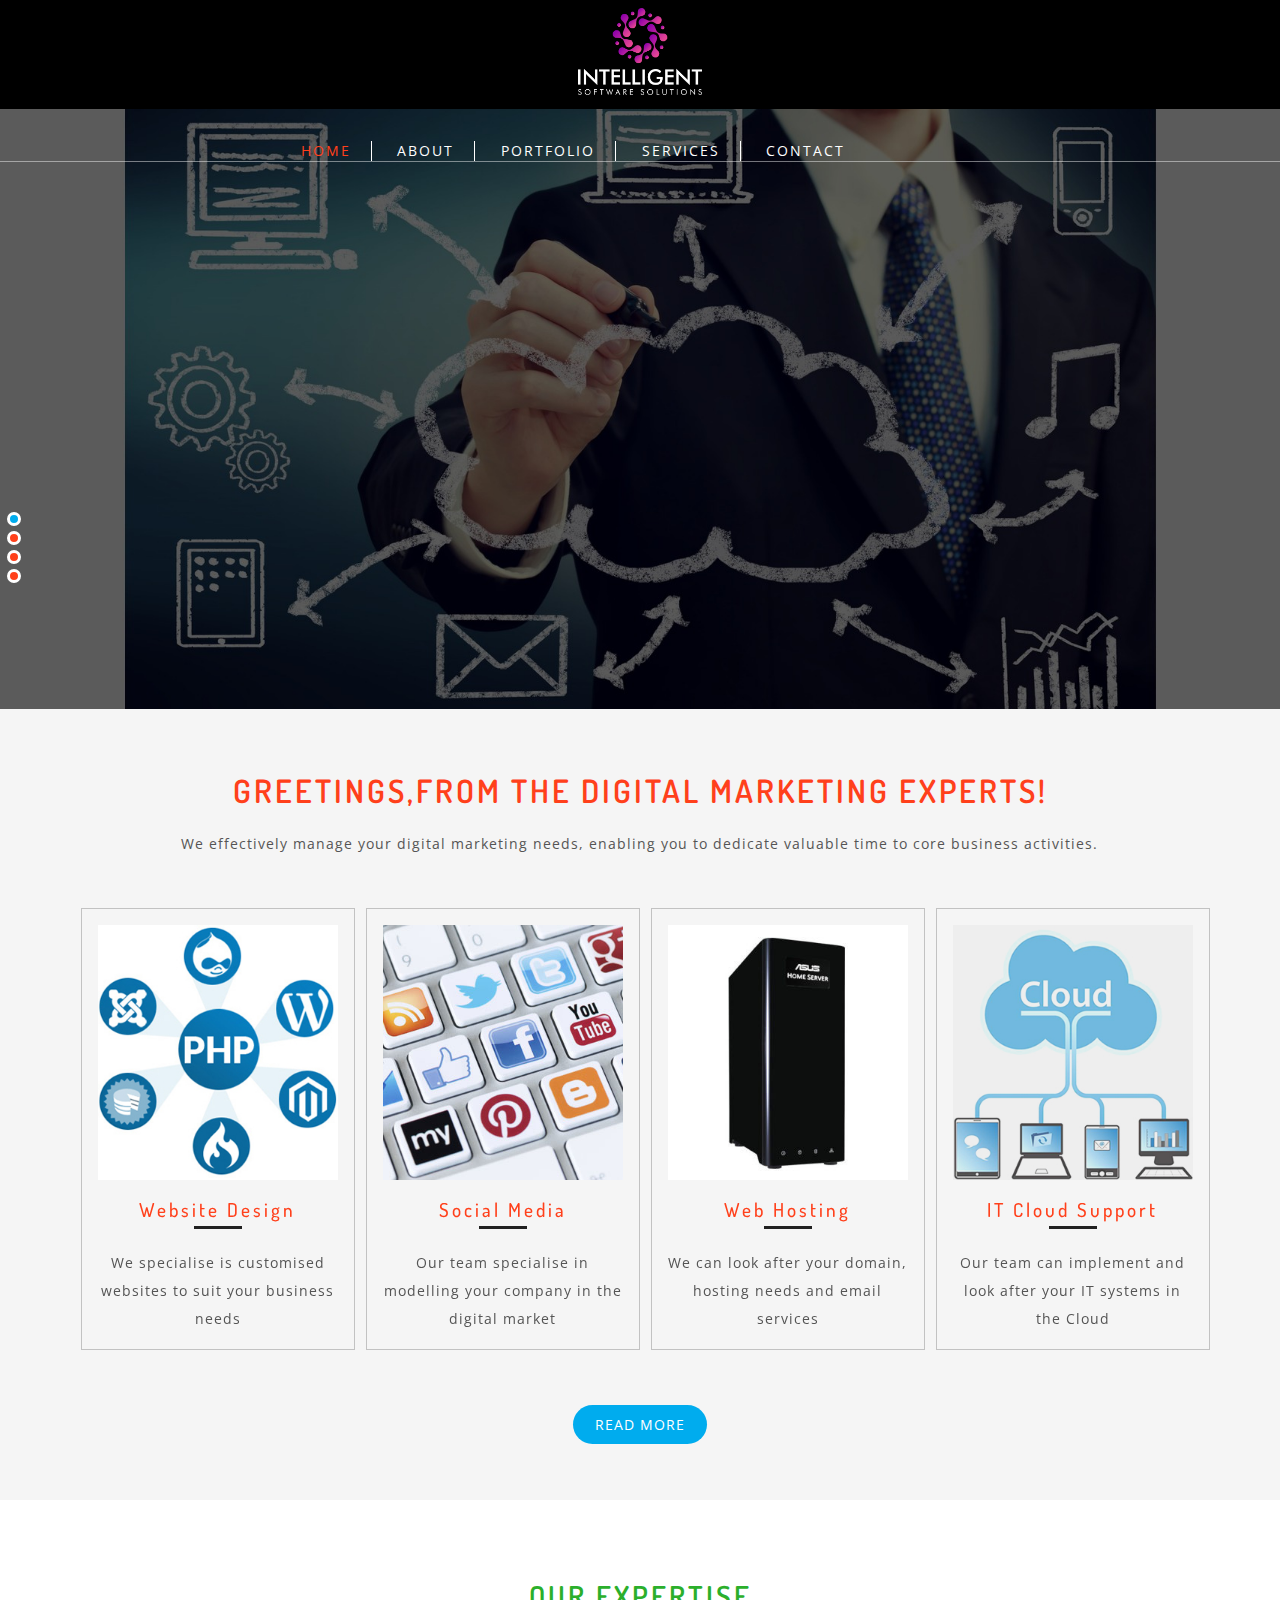
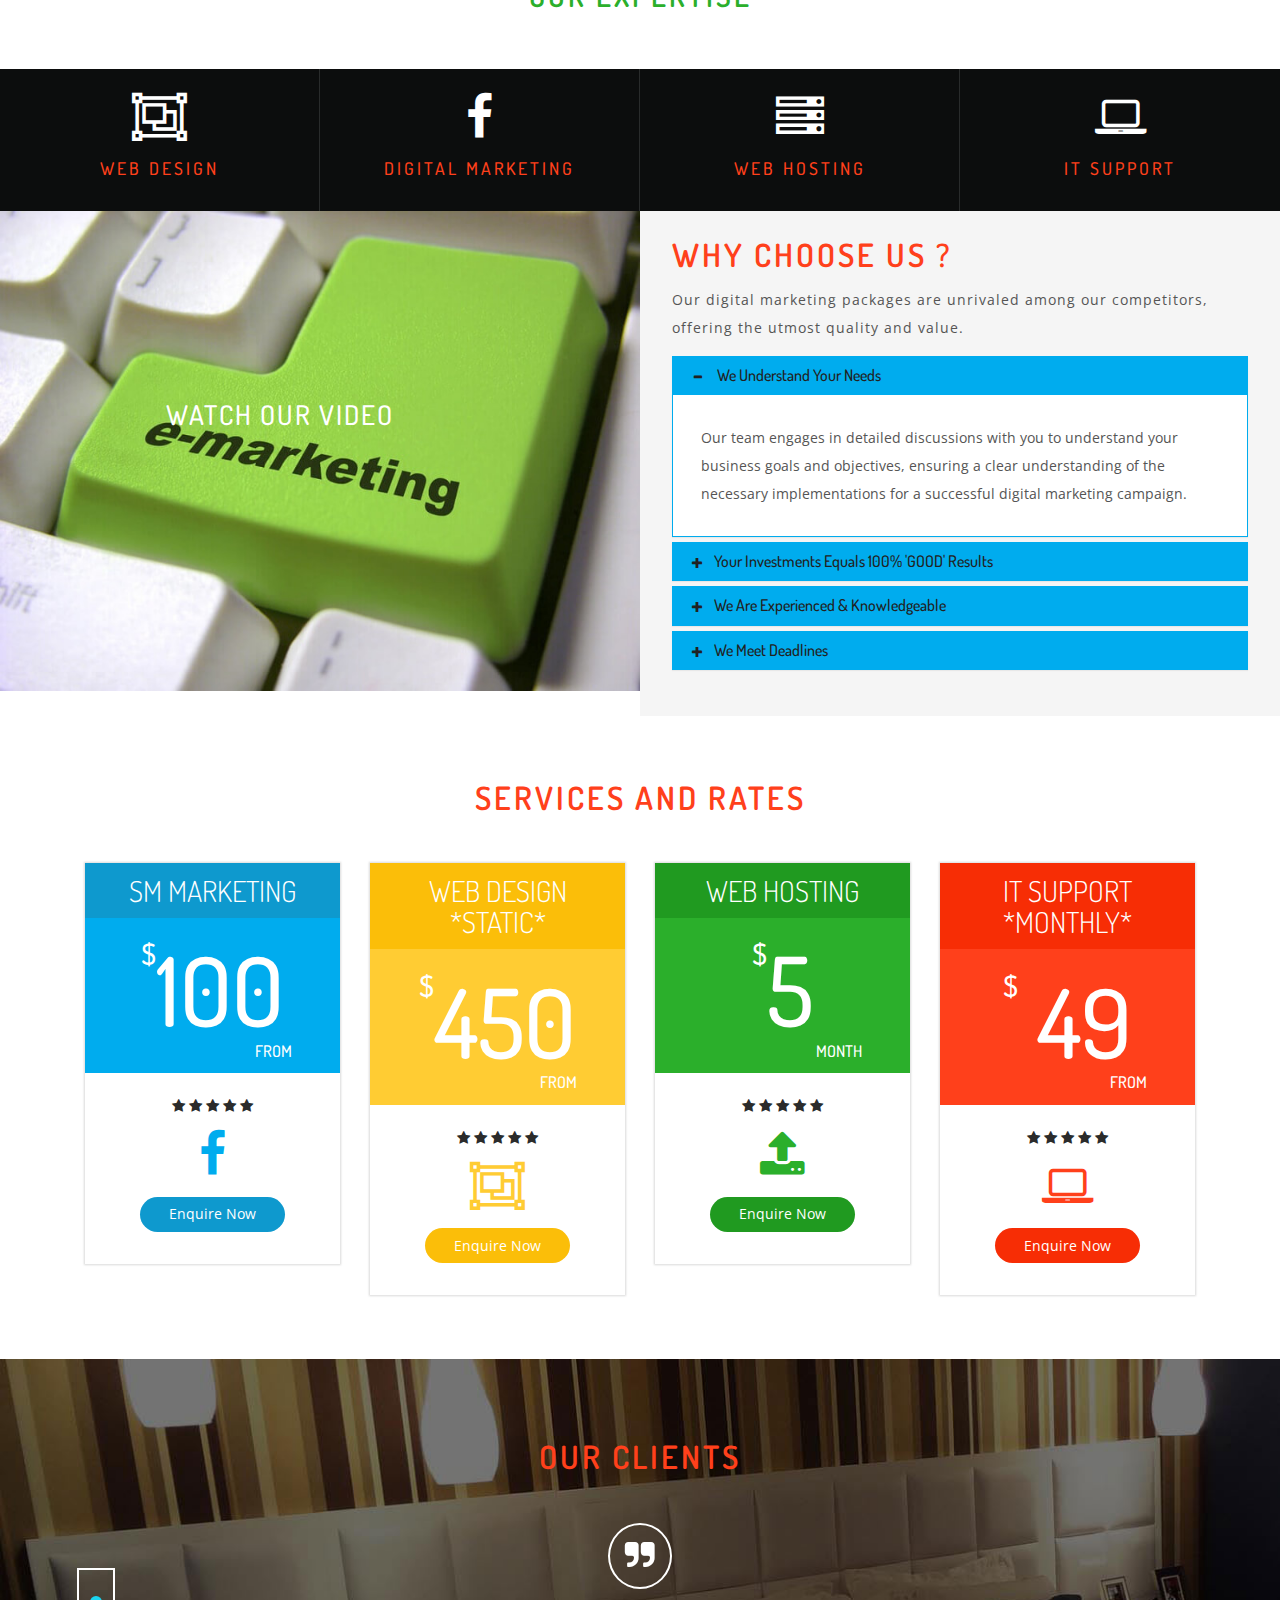
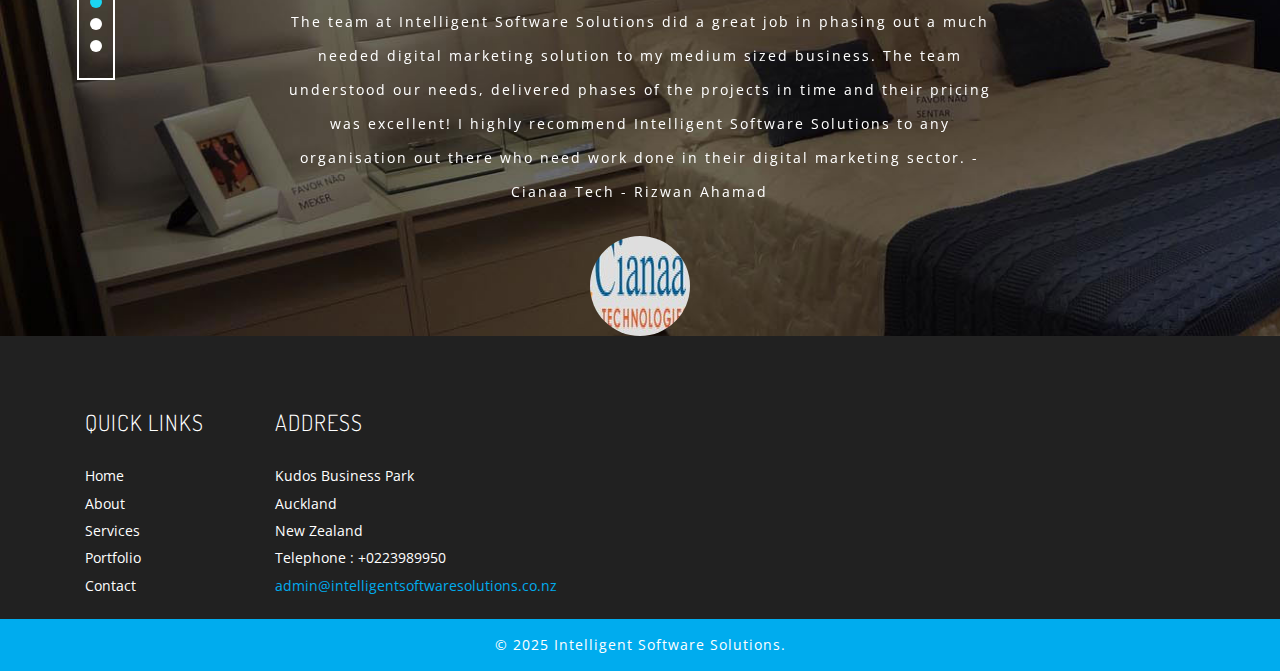
==== commit c2ceb040: "Update index.html" ====
--- a/index.html
+++ b/index.html
@@ -22,11 +22,22 @@
 <link href="//fonts.googleapis.com/css?family=Open+Sans:300,300i,400,400i,600,600i,700,700i" rel="stylesheet">
 <!--//web-fonts-->
 	<style>
+
+
+		.logo {
+		display: flex;
+		justify-content: center;
+		align-items: center;
+	}
+
 	.logo img {
-		max-width: 13%;
+		max-width: 10%;
 		height: auto;
-		text-align: center;
 	}
+		@media (max-width: 767px) {
+		.logo img {
+			max-width: 30%;
+		}
 </style>
  
 </head>
@@ -108,7 +119,7 @@
 		  <div class="container">
 				   <div class="ab-w3l-spa">
 				        <h3 class="tittle">Greetings,from the Digital Marketing Experts!</h3>
-						<p>We take care of your Digital Marketing needs, leaving you with more time to focus on your business
+						<p>We effectively manage your digital marketing needs, enabling you to dedicate valuable time to core business activities.
 							</p>
 				   </div>
 				<!-- services -->
@@ -146,7 +157,7 @@
 											<img src="images/8.jpg" alt="service-img">
 										</div>
 										<h3>IT Cloud Support</h3>
-										<p>Our team can implement and look after your IT system in the Cloud</p>
+										<p>Our team can implement and look after your IT systems in the Cloud</p>
 									</div>
 								</div>
 								<div class="clearfix"> </div>
@@ -207,7 +218,7 @@
 	<div class="about-bottom">
 		<div class="col-md-6 w3l_about_bottom_left">
 				  <div class="video-grid-single-page-agileits">
-														<div data-video="Atfs5sUyes4" id="video"> <img src="images/watch1.jpg" alt="" class="img-responsive" /> </div>
+														<div data-video="bixR-KIJKYM" id="video"> <img src="images/watch1.jpg" alt="" class="img-responsive" /> </div>
 													</div>
 
 			<div class="w3l_about_bottom_left_video">
@@ -216,7 +227,7 @@
 		</div>
 		<div class="col-md-6 w3l_about_bottom_right one">
 			<h3 class="tittle why">Why Choose Us ?</h3>
-			<p>Our digital marketing packages are currently the best you'll find among our competitors.</p>
+			<p>Our digital marketing packages are unrivaled among our competitors, offering the utmost quality and value.</p>
 			<div class="panel-group w3l_panel_group_faq" id="accordion" role="tablist" aria-multiselectable="true">
 			  <div class="panel panel-default">
 				<div class="panel-heading" role="tab" id="headingOne">
@@ -228,7 +239,7 @@
 				</div>
 				<div id="collapseOne" class="panel-collapse collapse in" role="tabpanel" aria-labelledby="headingOne">
 				  <div class="panel-body panel_text">
-					Our team sits down with you to discuss your business goals and aims, that way we are assured on what needs to get implemented for a successful digital marketing campaign. 
+					Our team engages in detailed discussions with you to understand your business goals and objectives, ensuring a clear understanding of the necessary implementations for a successful digital marketing campaign. 
 				  </div>
 				</div>
 			  </div>
@@ -242,7 +253,7 @@
 				</div>
 				<div id="collapseTwo" class="panel-collapse collapse" role="tabpanel" aria-labelledby="headingTwo">
 				   <div class="panel-body panel_text">
-					We understand everyone wants to see results as they invest, so we phase out our projects with you in parts, and we have regular meetings after a phase is complete to share results.
+					We recognize the importance of delivering tangible results for our clients' investments. To ensure transparency and progress, we break down our projects into manageable phases and conduct regular meetings to share the outcomes achieved at each stage.
 				  </div>
 				</div>
 			  </div>
@@ -256,23 +267,23 @@
 				</div>
 				<div id="collapseThree" class="panel-collapse collapse" role="tabpanel" aria-labelledby="headingThree">
 				   <div class="panel-body panel_text">
-					The team at Intelligent Software Solutions are talented and experienced in the world of digital marketing, you will have nothing to worry about, you are in good hands with us!
+					The team at Intelligent Software Solutions possesses exceptional talent and extensive experience in the realm of digital marketing. Rest assured, you can entrust your needs to us without any concerns, as we are fully capable of delivering outstanding results and providing you with peace of mind throughout the process.
 				  </div>
 				</div>
 				
 			  </div>
 			  <div class="panel panel-default">
-				<div class="panel-heading" role="tab" id="headingThree">
-				  <h4 class="panel-title asd">
-					<a class="pa_italic collapsed" role="button" data-toggle="collapse" data-parent="#accordion" href="#collapseThree" aria-expanded="false" aria-controls="collapseThree">
-					  <span class="glyphicon glyphicon-plus" aria-hidden="true"></span><i class="glyphicon glyphicon-minus" aria-hidden="true"></i>We Meet Deadlines
-					</a>
-				  </h4>
-				</div>
-				<div id="collapseThree" class="panel-collapse collapse" role="tabpanel" aria-labelledby="headingThree">
-				   <div class="panel-body panel_text">
-					Unlike other companies, we aim to complete your work in given deadlines! We do not like to drag on your marketing needs as it will not benefit your organisation and it will also give a lead to your organisations competitors!
-				  </div>
+				 <div class="panel-heading" role="tab" id="headingFour">
+                <h4 class="panel-title asd">
+                    <a class="pa_italic collapsed" role="button" data-toggle="collapse" data-parent="#accordion" href="#collapseFour" aria-expanded="false" aria-controls="collapseFour">
+                        <span class="glyphicon glyphicon-plus" aria-hidden="true"></span><i class="glyphicon glyphicon-minus" aria-hidden="true"></i>We Meet Deadlines
+                    </a>
+                </h4>
+            </div>
+            <div id="collapseFour" class="panel-collapse collapse" role="tabpanel" aria-labelledby="headingFour">
+                <div class="panel-body panel_text">
+                    We are committed to meeting established deadlines for projects. We prioritize efficiency & expediency in addressing your marketing requirements, recognizing that timely execution not only benefits your organization but also prevents  competitors from gaining an advantage.
+                </div>
 				</div>
 				
 			  </div>
--- a/css/style.css
+++ b/css/style.css
@@ -92,7 +92,7 @@
    color: #2baf2b;
 }
 .w3layouts-top-strip {
-    background:purple;
+    background:black;
     padding: 0.5em 1em;
 }
 .modal-content {
@@ -228,7 +228,7 @@
     background:#2baf2b!important;
 }
 .navbar-default .navbar-nav>li>a.active, .navbar-default .navbar-nav>li>a:focus, .navbar-default .navbar-nav>li>a:hover, .navbar-default .navbar-nav>.open>a, .navbar-default .navbar-nav>.open>a:focus, .navbar-default .navbar-nav>.open>a:hover {
-      color: #ff401b;
+      color: #6a329f;
      background:none!important;
 }
 .navbar-right {
@@ -280,10 +280,10 @@
 .dropdown-menu {
         position: absolute;
     top: 185%;
-    left: -9px;
+    
     z-index: 1000;
     display: none;
-    float: left;
+    float: right;
     min-width: 31px;
     padding: 5px 0;
     margin: 2px 0 0;
@@ -3147,7 +3147,7 @@
 	.navbar-default .navbar-toggle {
 		border-color: #ff401b;
 		background: #ff401b;
-		margin: 17px 10px 0 0px;
+		margin: 9px 10px 0 0px;
 	}
 	.navbar-default .navbar-toggle .icon-bar {
 		background-color: #FFF;
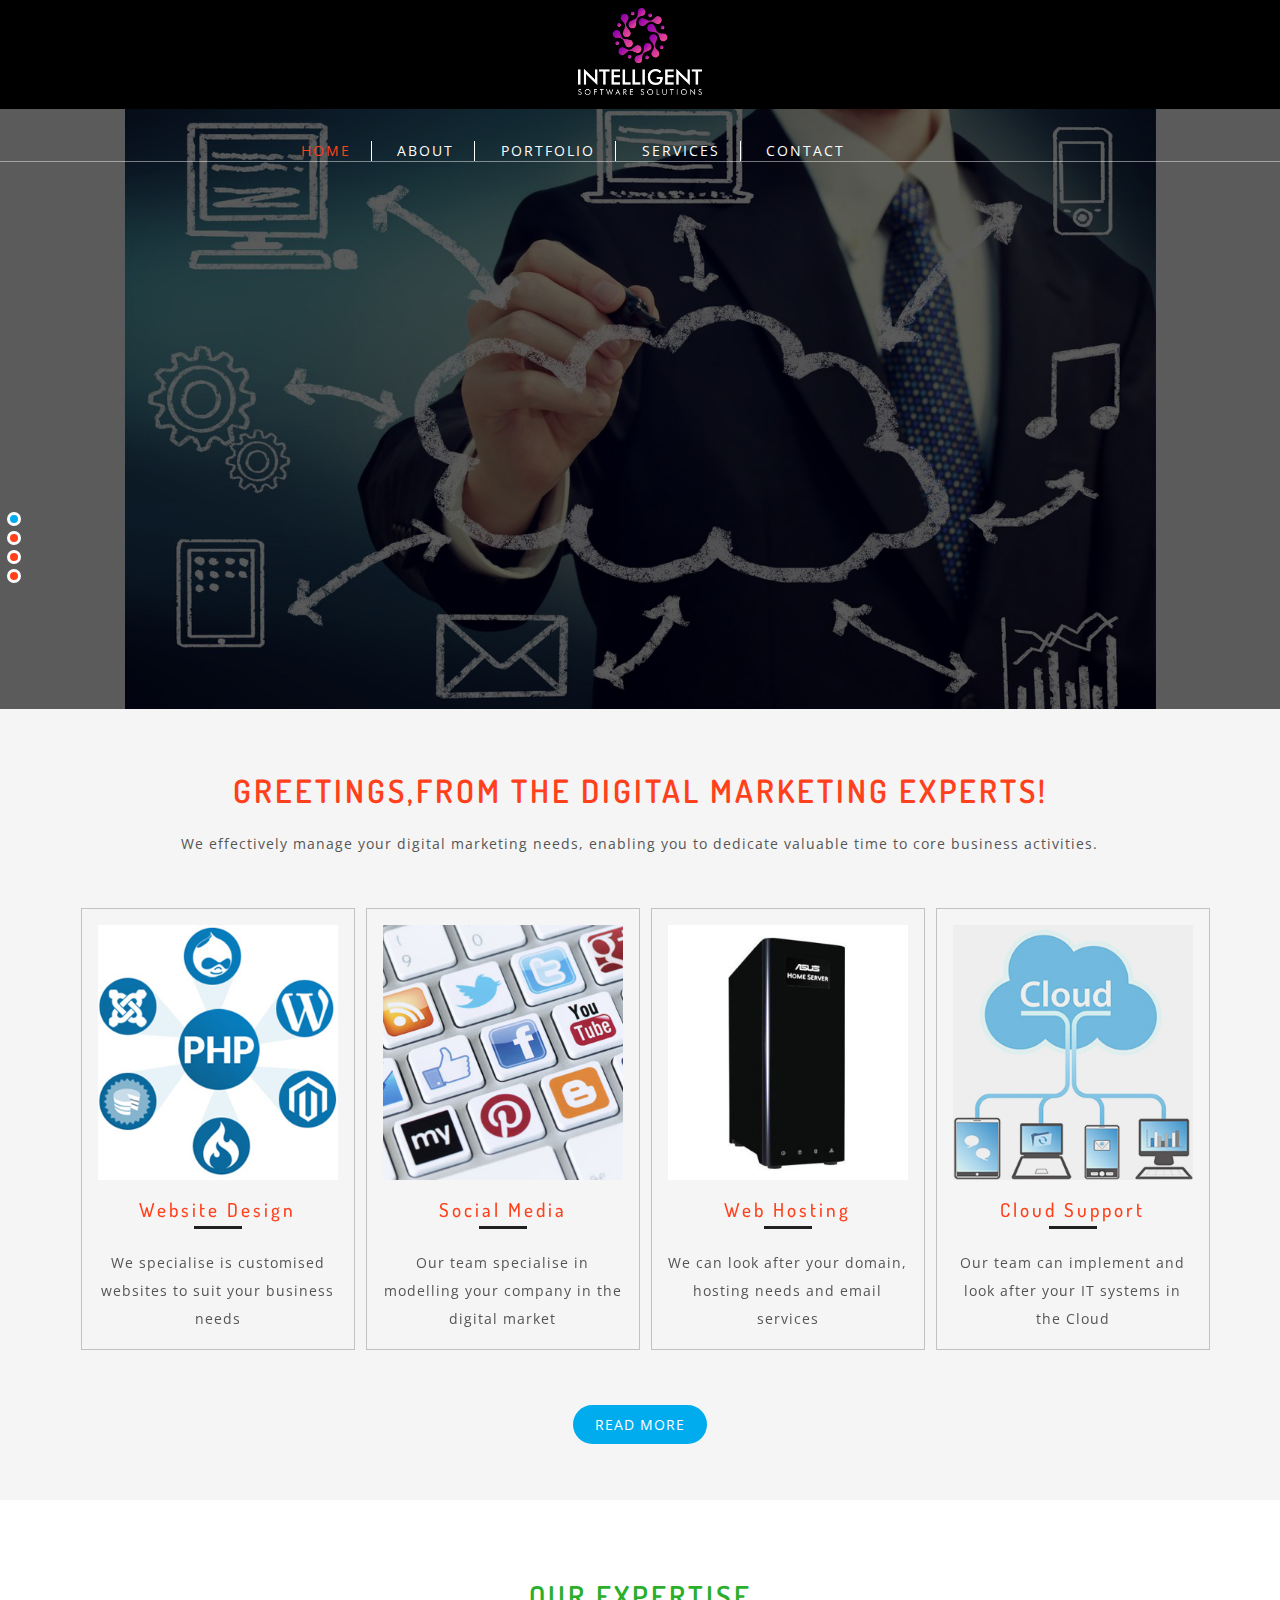
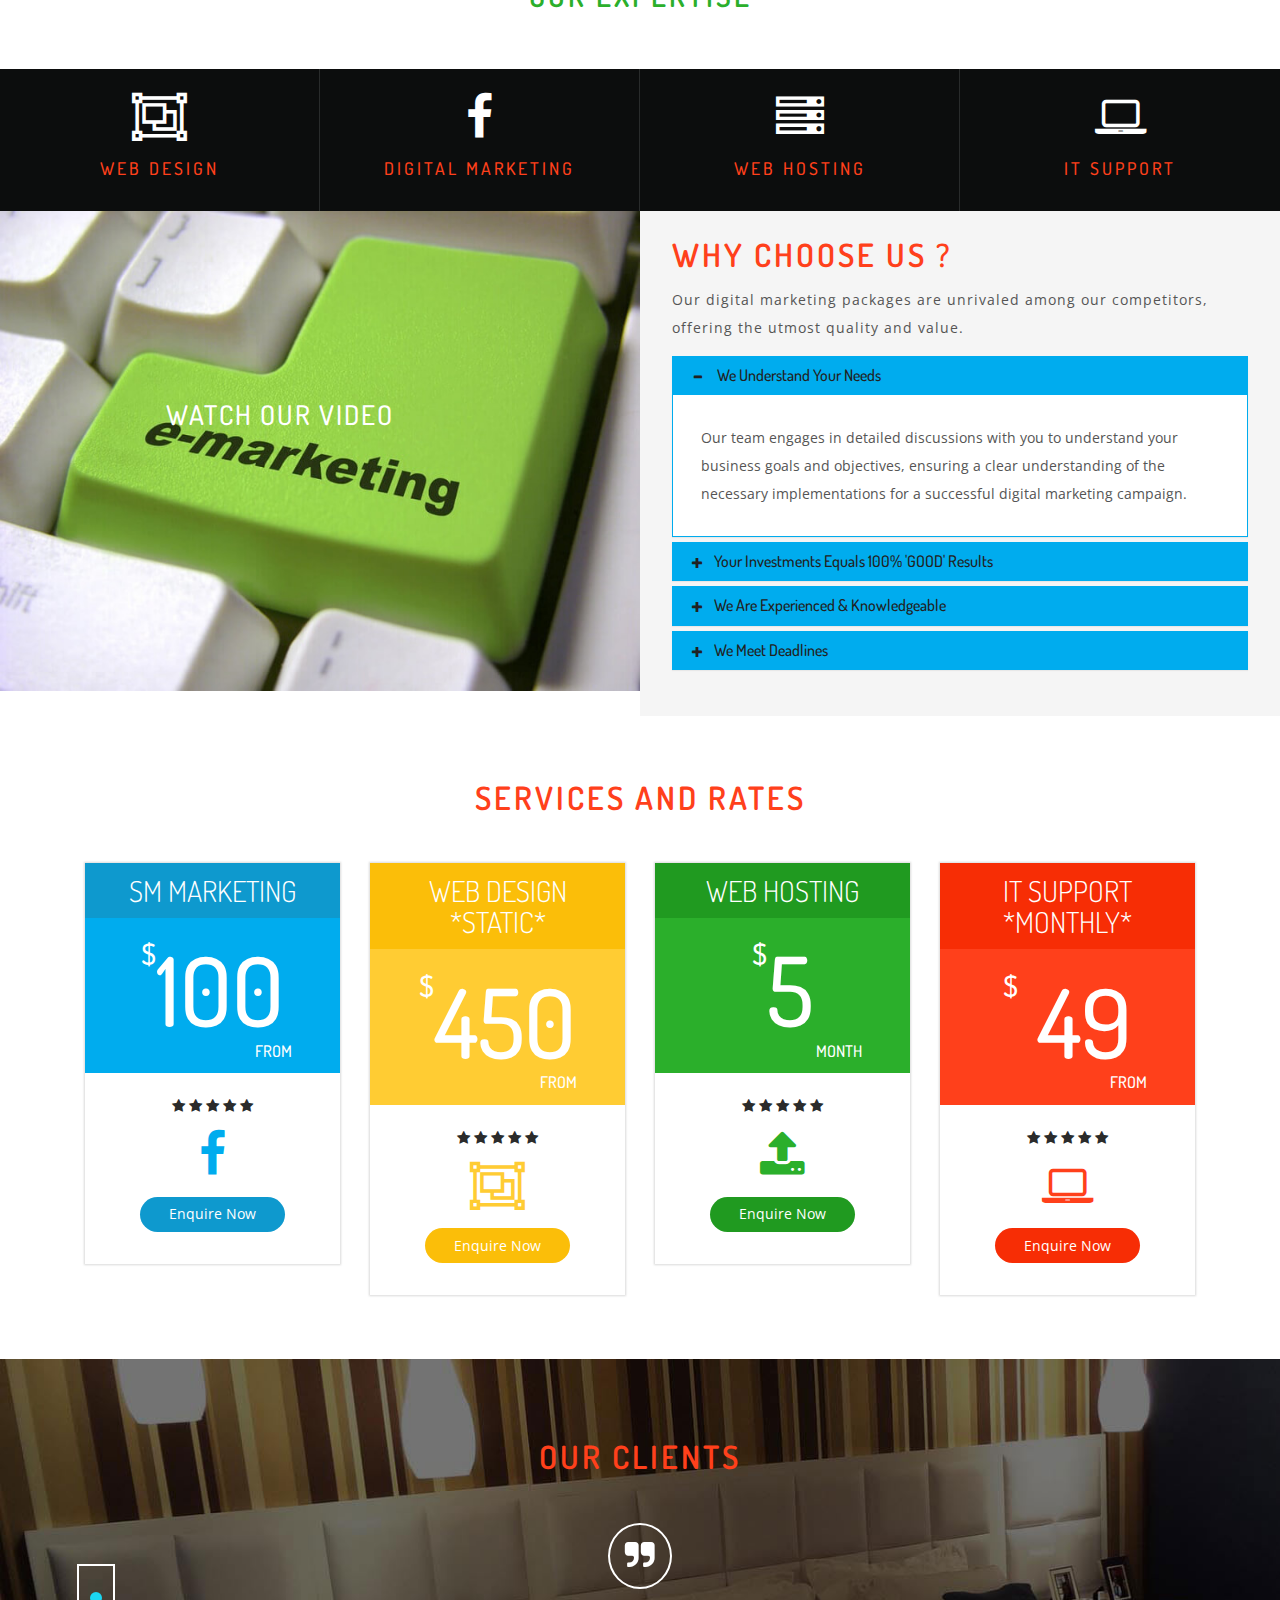
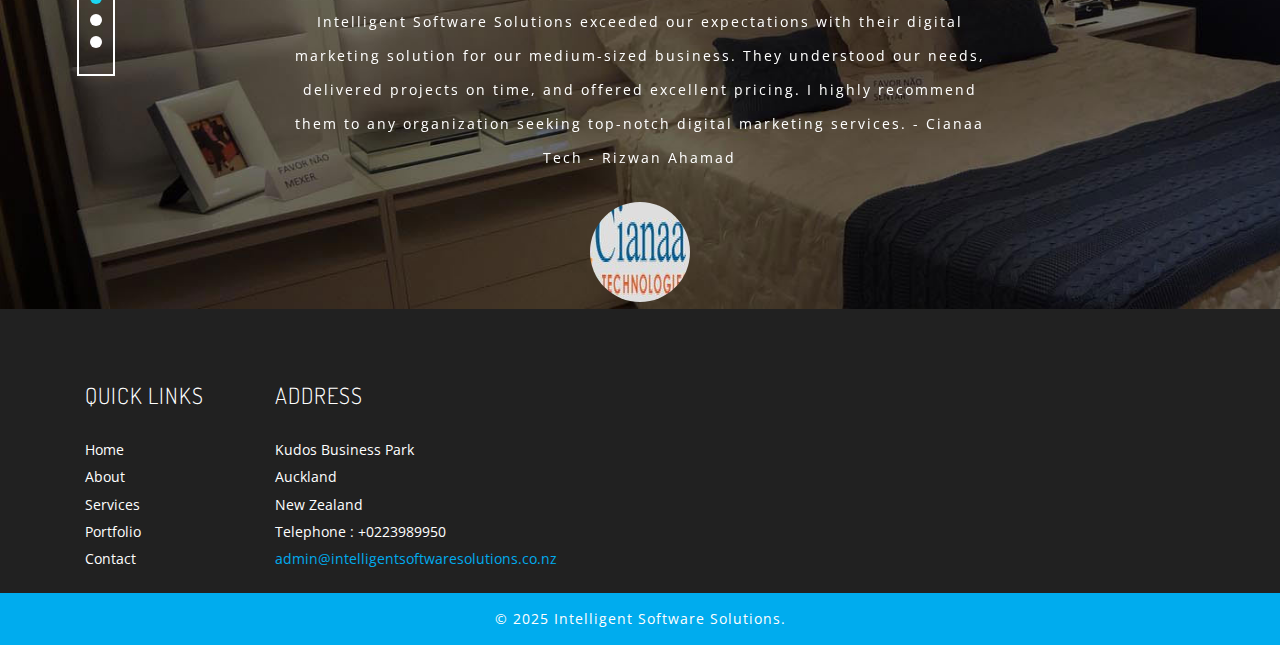
==== commit 7cebed91: "Update index.html" ====
--- a/index.html
+++ b/index.html
@@ -156,7 +156,7 @@
 										<div class="w3_agileits_services_grid_1">
 											<img src="images/8.jpg" alt="service-img">
 										</div>
-										<h3>IT Cloud Support</h3>
+										<h3>Cloud Support</h3>
 										<p>Our team can implement and look after your IT systems in the Cloud</p>
 									</div>
 								</div>
@@ -419,9 +419,7 @@
 							<li>
 								<div class="w3_agileits_testimonial_grid">
 								<i class="fa fa-quote-right" aria-hidden="true"></i>
-									<p>The team at Intelligent Software Solutions did a great job in phasing out a much needed digital marketing solution to my medium sized business.
-									The team understood our needs, delivered phases of the projects in time and their pricing was excellent! I highly recommend Intelligent Software Solutions to any organisation out there
-who need work done in their digital marketing sector. - Cianaa Tech - Rizwan Ahamad									</p>
+									<p>Intelligent Software Solutions exceeded our expectations with their digital marketing solution for our medium-sized business. They understood our needs, delivered projects on time, and offered excellent pricing. I highly recommend them to any organization seeking top-notch digital marketing services. - Cianaa Tech - Rizwan Ahamad									</p>
 									<img src="images/admin3.jpg" alt=" " class="img-responsive" />
 									
 								</div>
@@ -429,9 +427,7 @@
 							<li>
 								<div class="w3_agileits_testimonial_grid">
 								<i class="fa fa-quote-right" aria-hidden="true"></i>
-									<p>Absolutely shocked at the amazing services Intelligent Software Solutions provide, they have never let us down, ever since the team 
-									took over our digital marketing needs, our business has grown a lot, thanks to them, we are one of the top Commercial Cleaning Companies in New Zealand. I highly recommend
-									taking the full digital marketing package Intelligent Software Solutions offer, it's completely hassle free and the results really show. - Way 2 Cheap Cleaners - Sayed 
+									<p>Intelligent Software Solutions has transformed our business. With their outstanding services, we have become a top Commercial Cleaning Company in New Zealand. Their hassle-free digital marketing package is highly recommended for remarkable results. - Way 2 Cheap Cleaners - Sayed 
 									</p>
 									<img src="images/admin2.jpg" alt=" " class="img-responsive" />
 									
@@ -441,9 +437,7 @@
 								<div class="w3_agileits_testimonial_grid">
 								<i class="fa fa-quote-right" aria-hidden="true"></i>
 									<p>
-									The team at Broadway Auto Services really appreciate and love the work Intelligent Software Solutions does for our company. We started off
-									as a small organisation, but thanks to the help in the digital marketing side of things, our company has gained recognition and we have expanded vastly in the past three years. The team 
-									are always coming up with new ideas to implement and it really benefits our organisation. - Broadway Auto Services - Dawud
+									Broadway Auto Services highly appreciates the outstanding work of Intelligent Software Solutions. With their digital marketing expertise, our small organization has experienced remarkable growth and gained recognition in just three years. Their innovative ideas and implementation have greatly benefited us. Thank you. - Broadway Auto Services - Dawud
 						
 									
 									</p>
--- a/css/style.css
+++ b/css/style.css
@@ -283,7 +283,7 @@
     
     z-index: 1000;
     display: none;
-    float: right;
+    right: 0;
     min-width: 31px;
     padding: 5px 0;
     margin: 2px 0 0;
@@ -3146,7 +3146,7 @@
 	}
 	.navbar-default .navbar-toggle {
 		border-color: #ff401b;
-		background: #ff401b;
+		background: black;
 		margin: 9px 10px 0 0px;
 	}
 	.navbar-default .navbar-toggle .icon-bar {
@@ -3223,7 +3223,7 @@
 	}
 	.navbar-toggle {
 		position: relative;
-		float: right;
+		float: left;
 		    padding: 14px 10px;
 		margin-top: 8px;
 		margin-right: 15px;
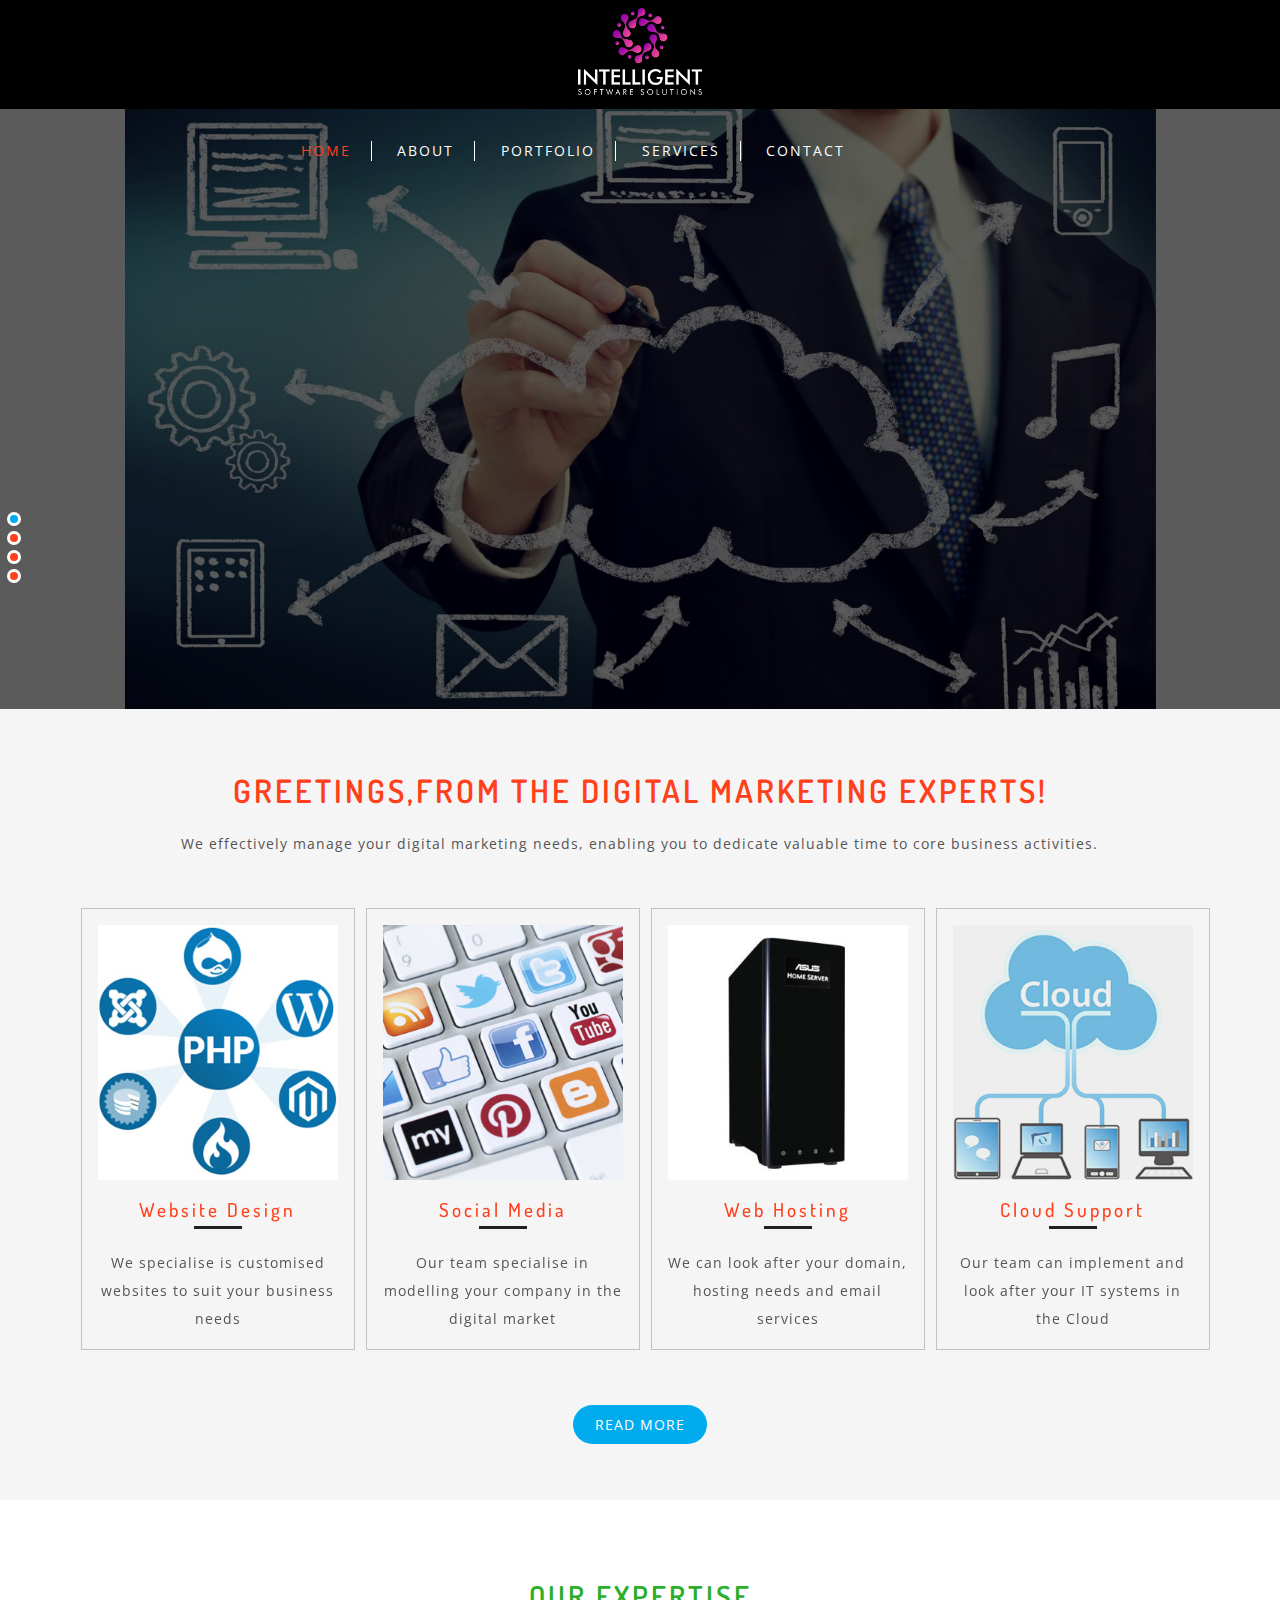
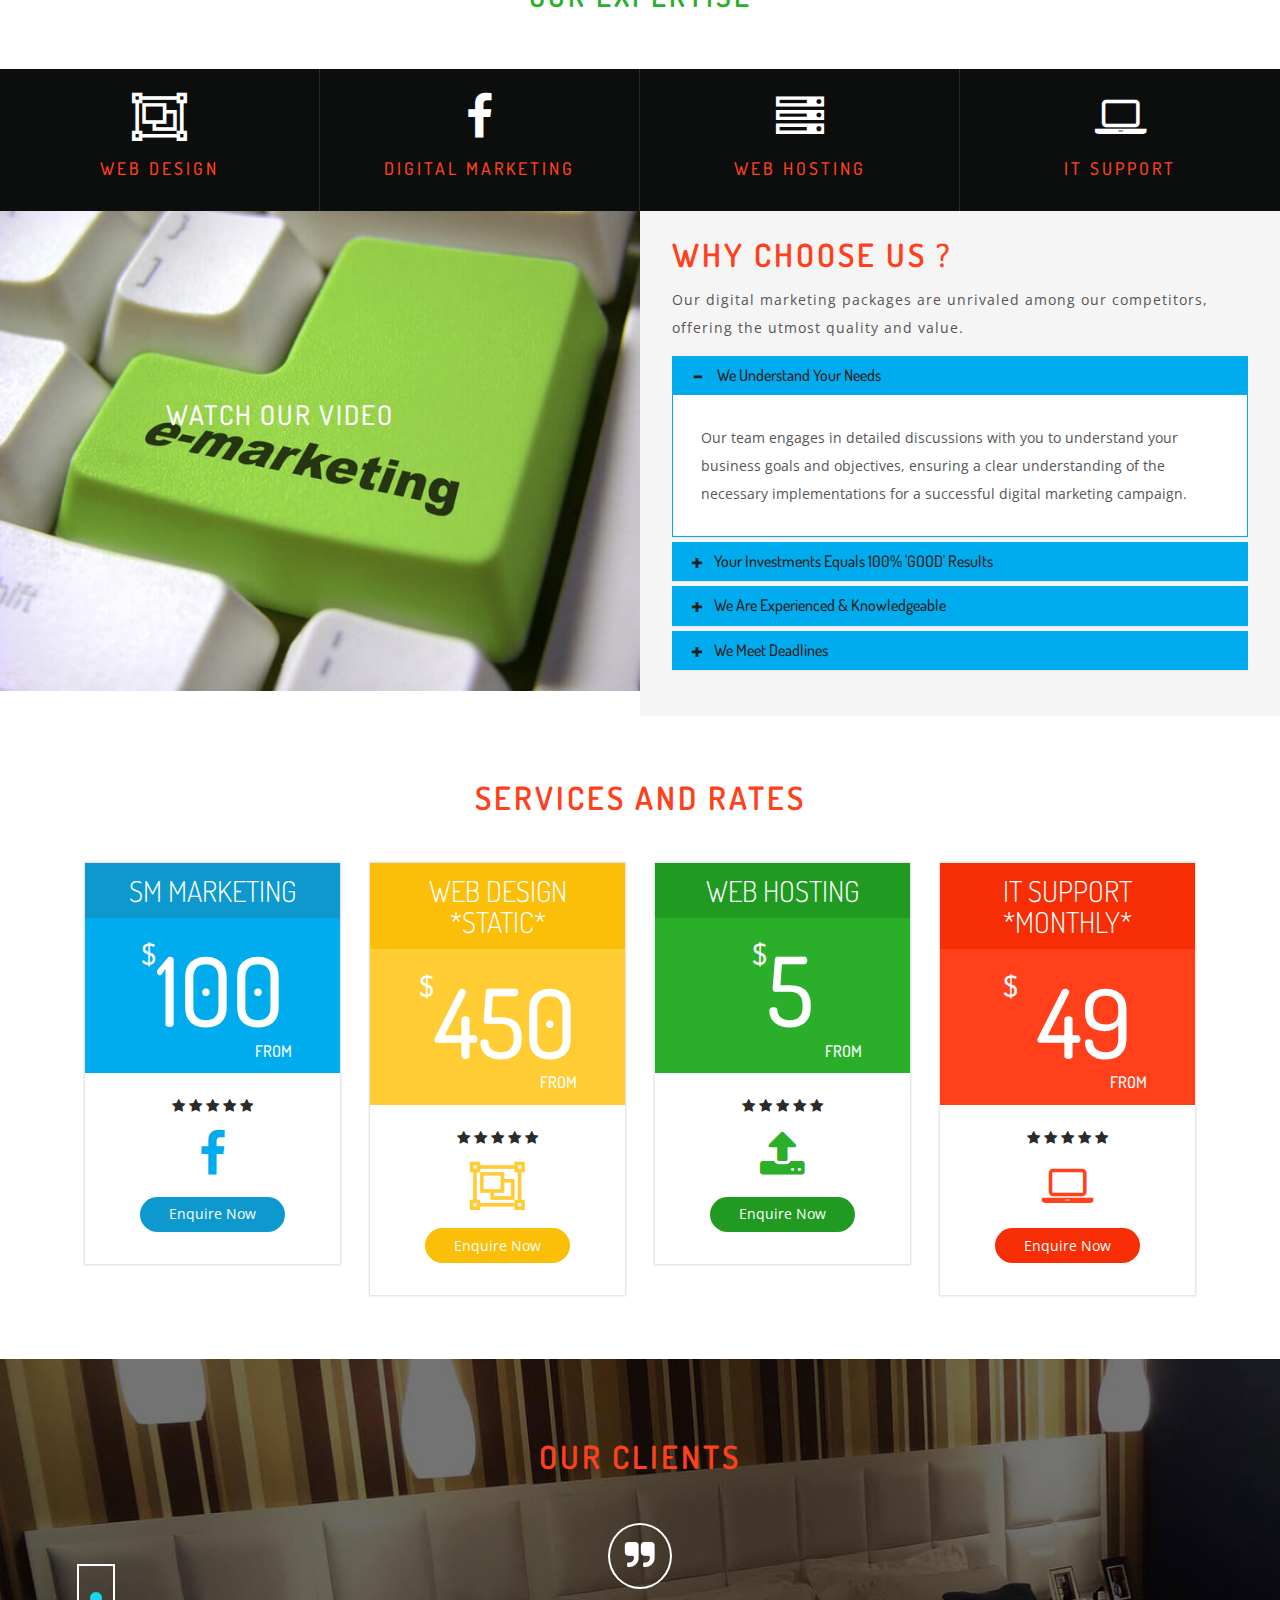
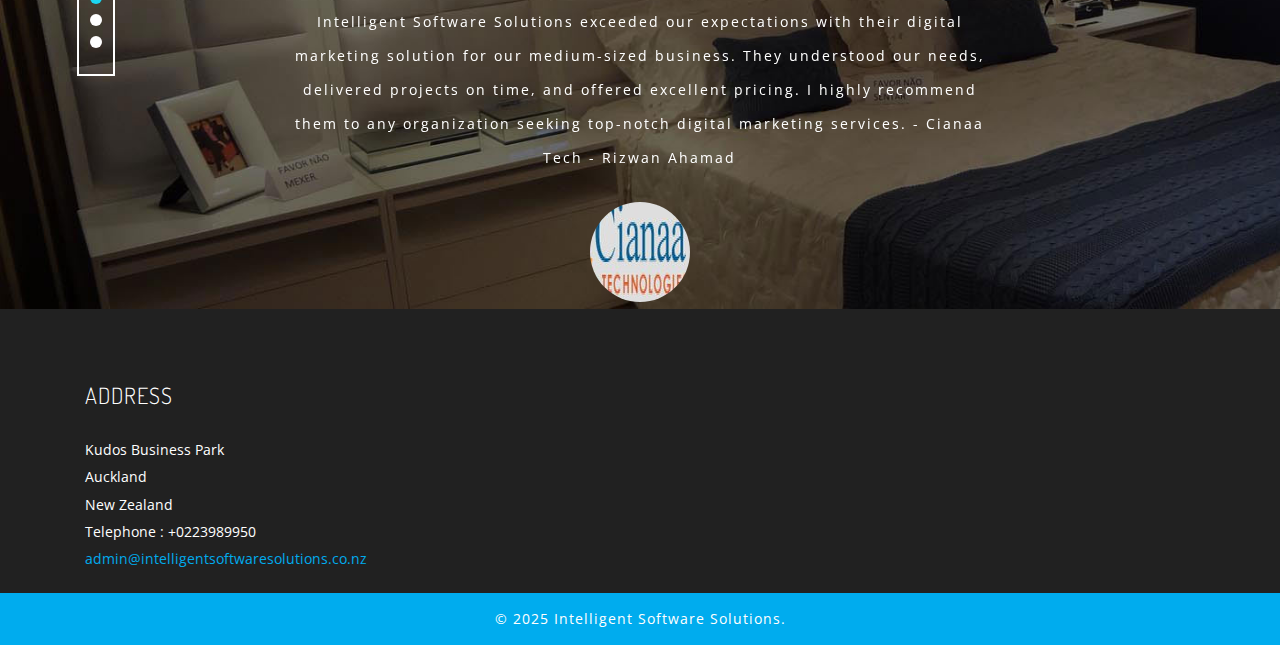
==== commit 55d260aa: "Update index.html" ====
--- a/index.html
+++ b/index.html
@@ -360,7 +360,7 @@
 						<div class="price-gd-top pric-clr3">
 							<h4>Web Hosting</h4>
 							<h3><span>$</span>5</h3>
-							<h5>Month</h5>
+							<h5>From</h5>
 						</div>
 						<div class="price-gd-bottom">
 							<div class="price-list">
@@ -458,7 +458,7 @@
 	<div class="w3l-footer">
 		<div class="container">
          <div class="footer-info-agile">
-				<div class="col-md-2 footer-info-grid links">
+				<!--div class="col-md-2 footer-info-grid links">
 					<h4>Quick links</h4>
 					<ul>
 						       <li><a href="index.html">Home</a></li> 
@@ -467,7 +467,7 @@
 								<li><a href="gallery.html">Portfolio</a></li> 
 								<li><a href="contact.html">Contact</a></li> 
 					</ul>
-				</div>
+	 </div-->
 				<div class="col-md-3 footer-info-grid address">
 					<h4>Address</h4>
 					<address>
--- a/css/style.css
+++ b/css/style.css
@@ -160,7 +160,7 @@
 .inner-header-agile {
     padding: 0 5em;
     position: relative;
-    border-bottom: 1px solid rgba(255, 255, 255, 0.45);
+   
 }
 .inner-header-agile.part2 {
     position: relative;
@@ -3145,7 +3145,7 @@
 		background: #000;
 	}
 	.navbar-default .navbar-toggle {
-		border-color: #ff401b;
+		border-color: black;
 		background: black;
 		margin: 9px 10px 0 0px;
 	}
@@ -3971,7 +3971,7 @@
 	}
 	.navbar-toggle {
 		position: relative;
-		float: right;
+		float: left;
 		padding: 12px 8px;
 	}
 	.cd-search-trigger, .cd-nav-trigger {
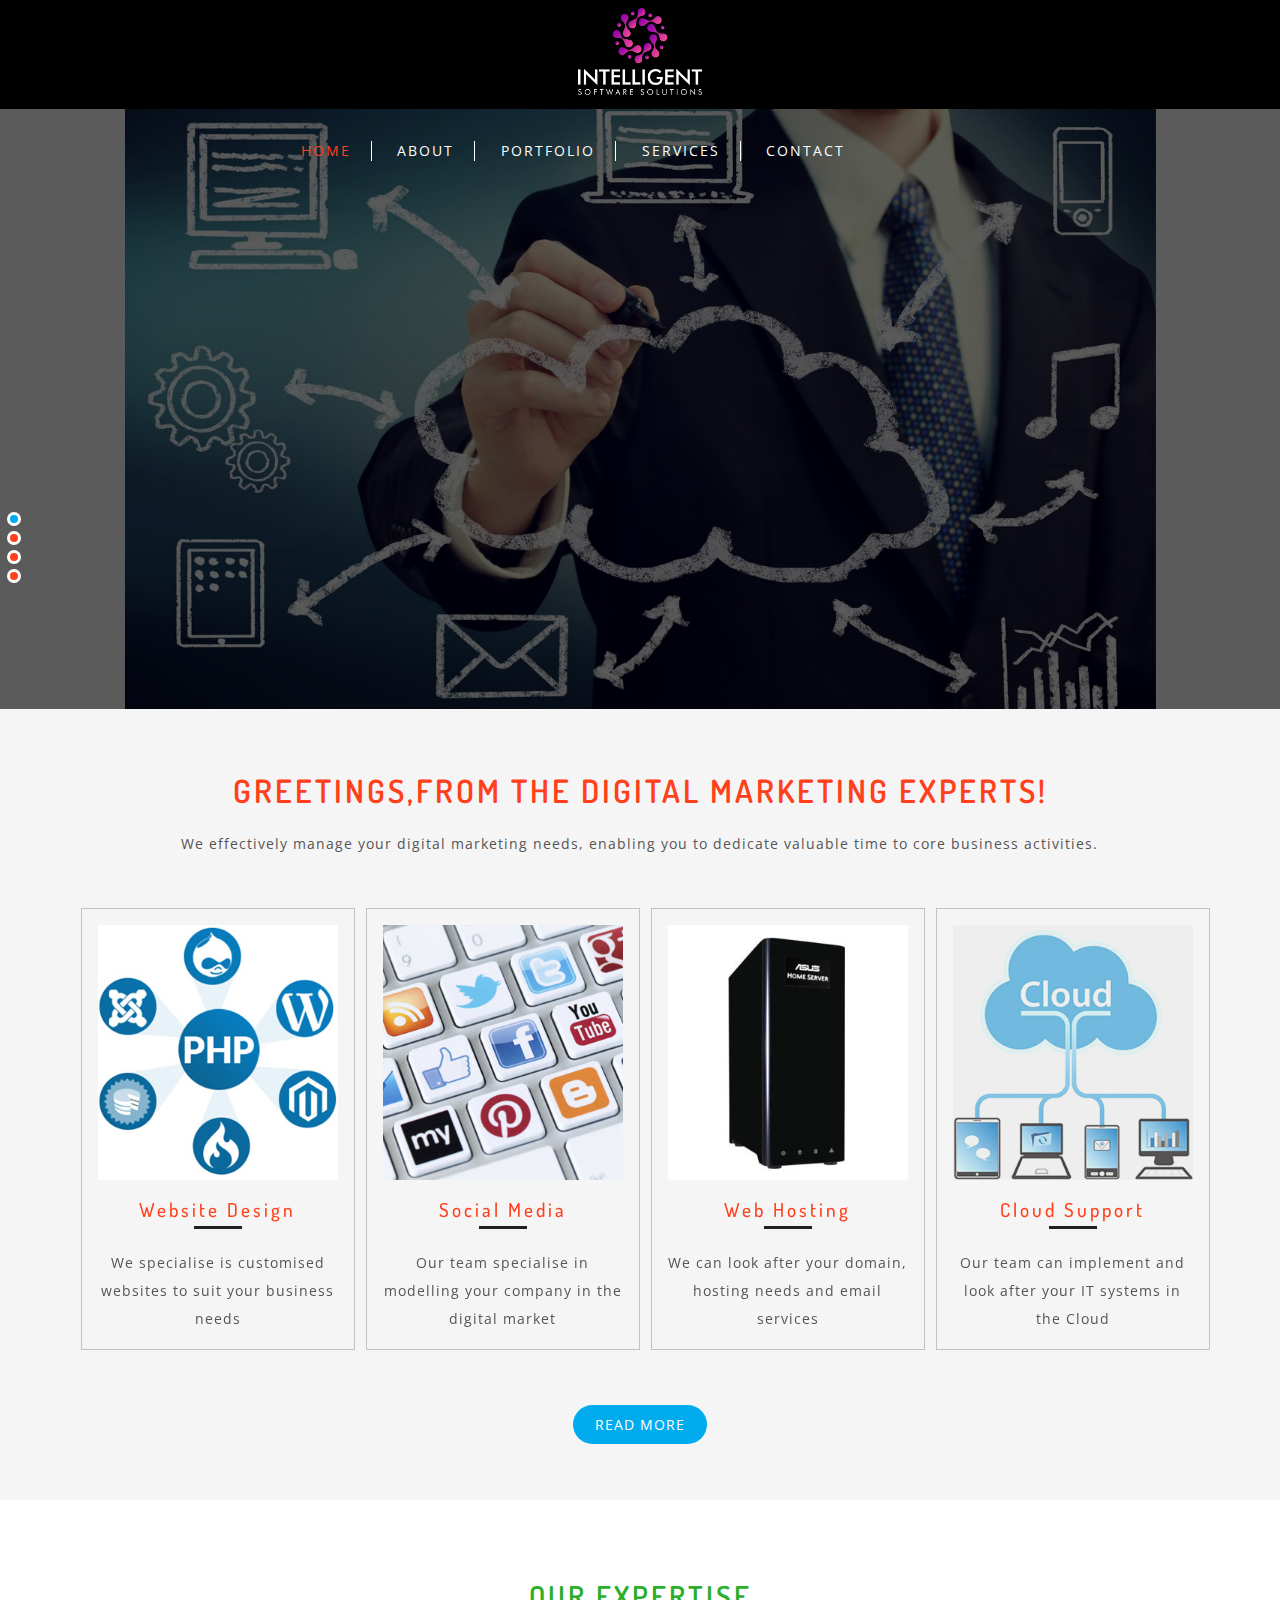
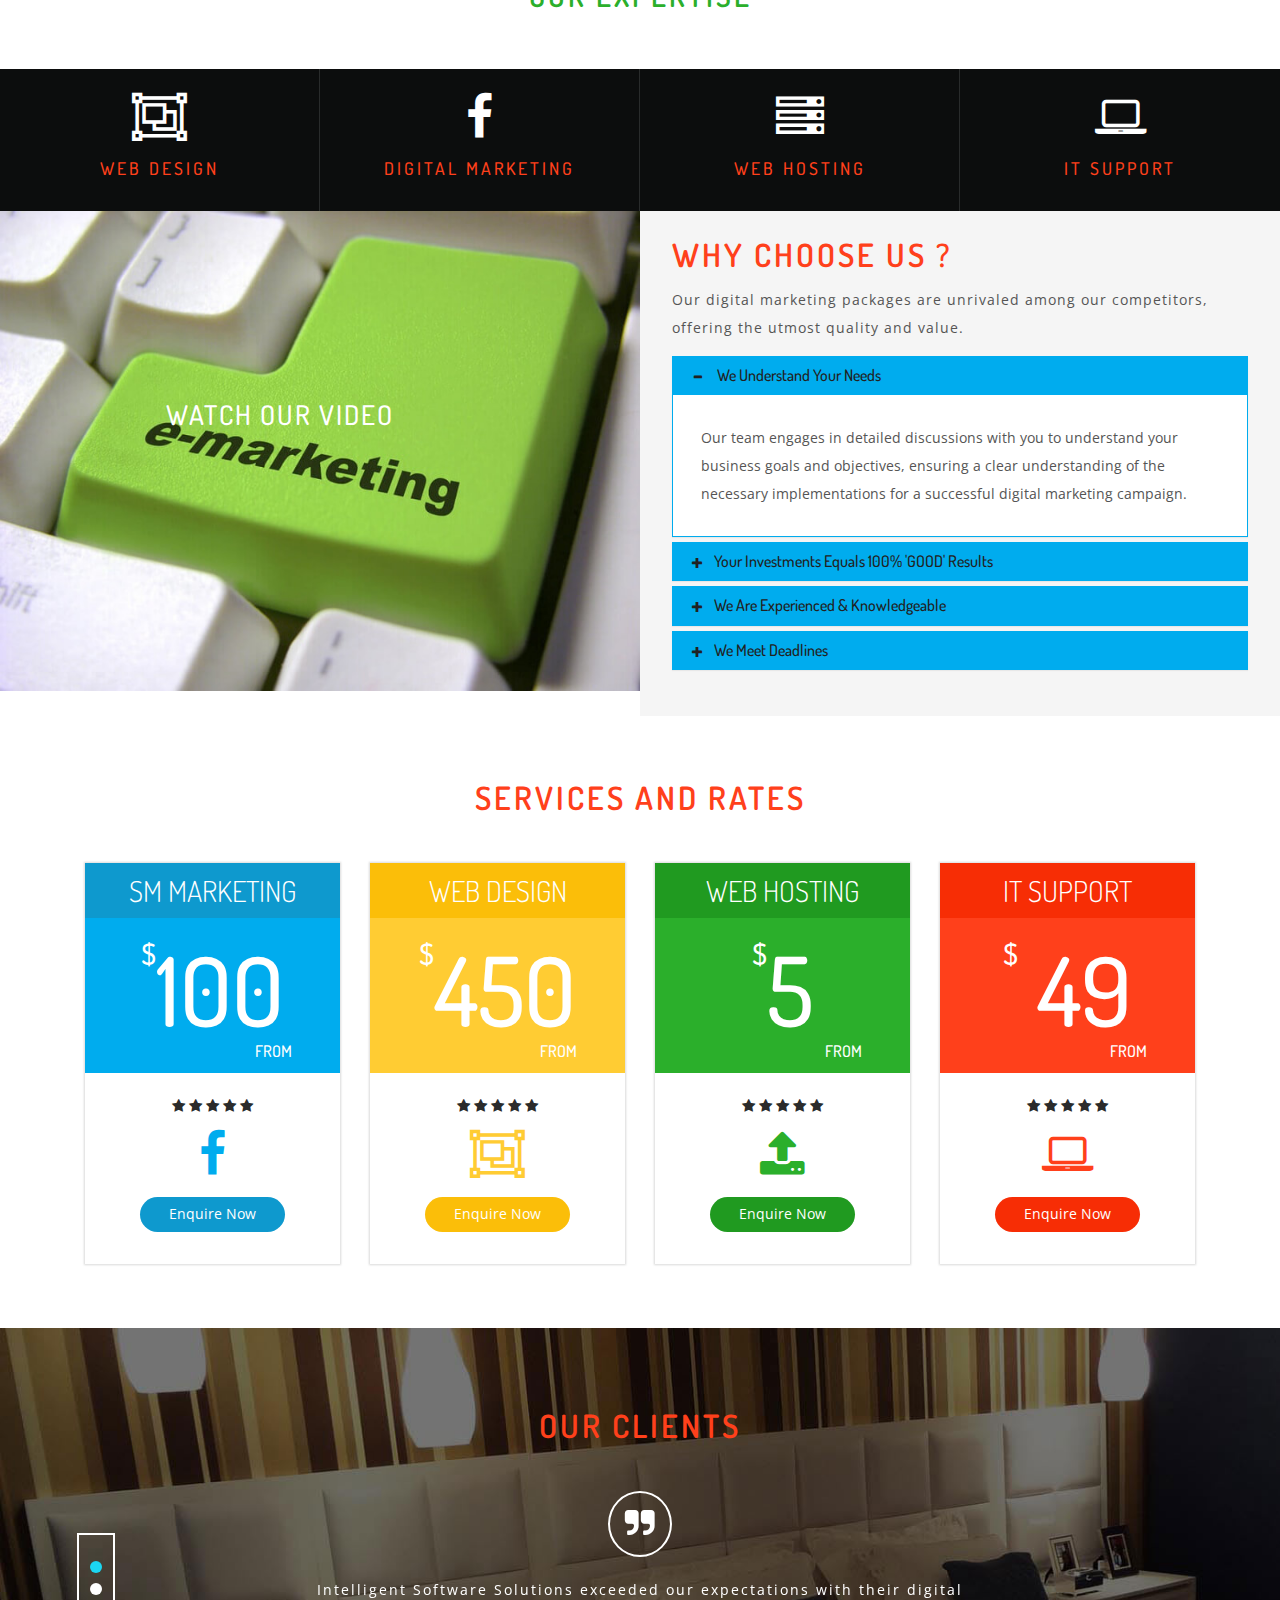
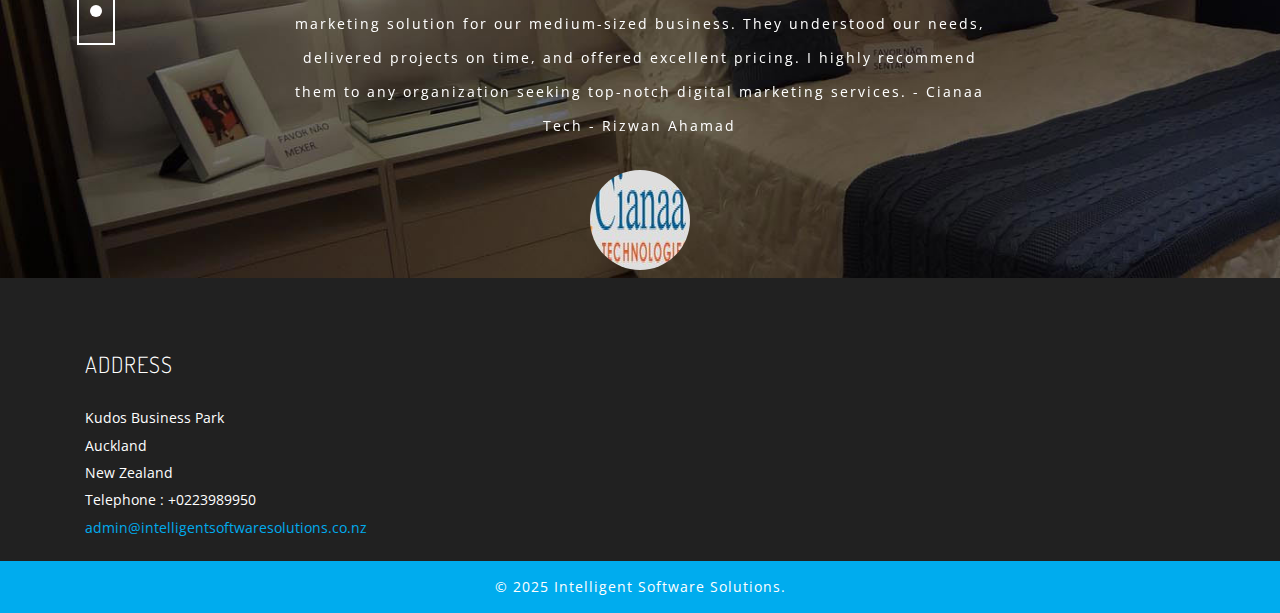
==== commit fcbf7161: "Update index.html" ====
--- a/index.html
+++ b/index.html
@@ -330,7 +330,7 @@
 				<div class="col-md-3 price-grid ">
 					<div class="price-block agile">
 						<div class="price-gd-top pric-clr2">
-							<h4>Web Design *Static*</h4>
+							<h4>Web Design</h4>
 							<h3><span>$</span>450</h3>
 							<h5>From</h5>
 						</div>
@@ -383,7 +383,7 @@
 				<div class="col-md-3 price-grid wthree lost">
 					<div class="price-block agile">
 						<div class="price-gd-top pric-clr4">
-							<h4>IT Support *Monthly*</h4>
+							<h4>IT Support</h4>
 							<h3><span>$</span> 49</h3>
 							<h5>From</h5>
 						</div>
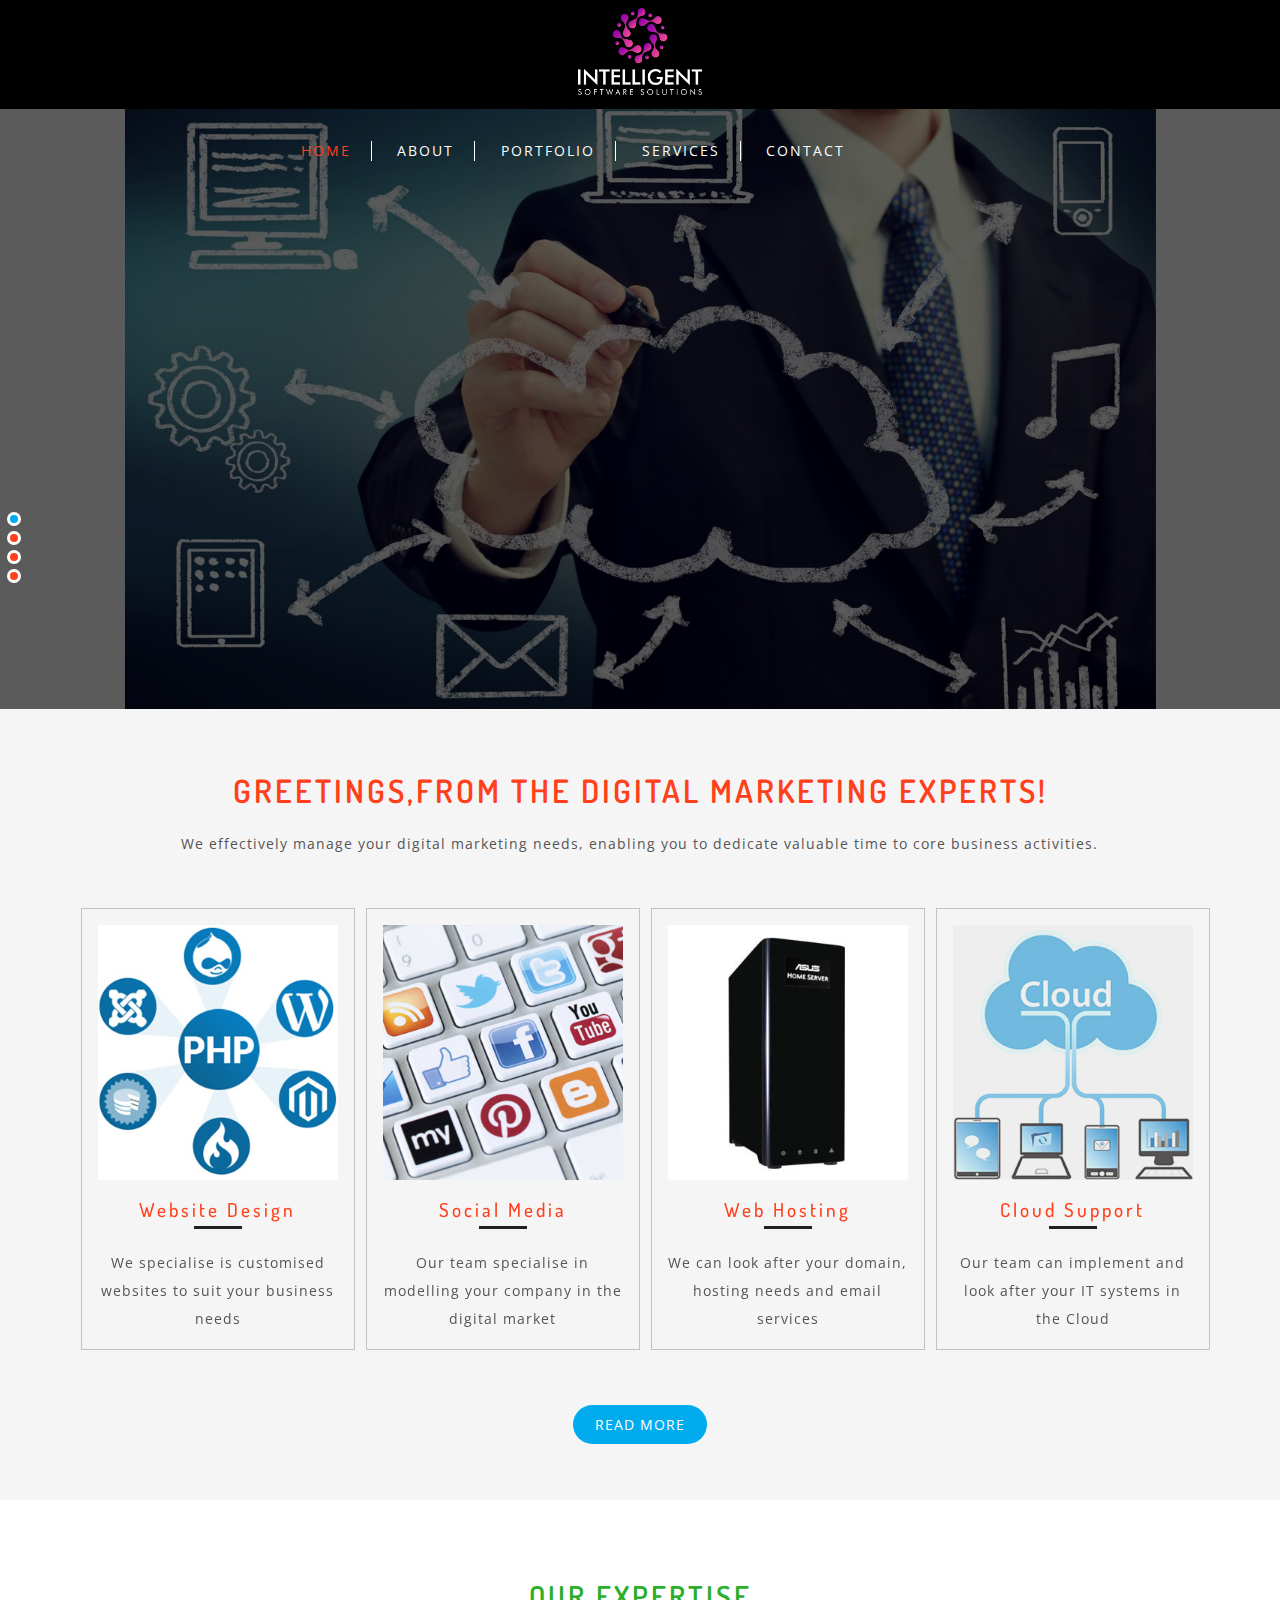
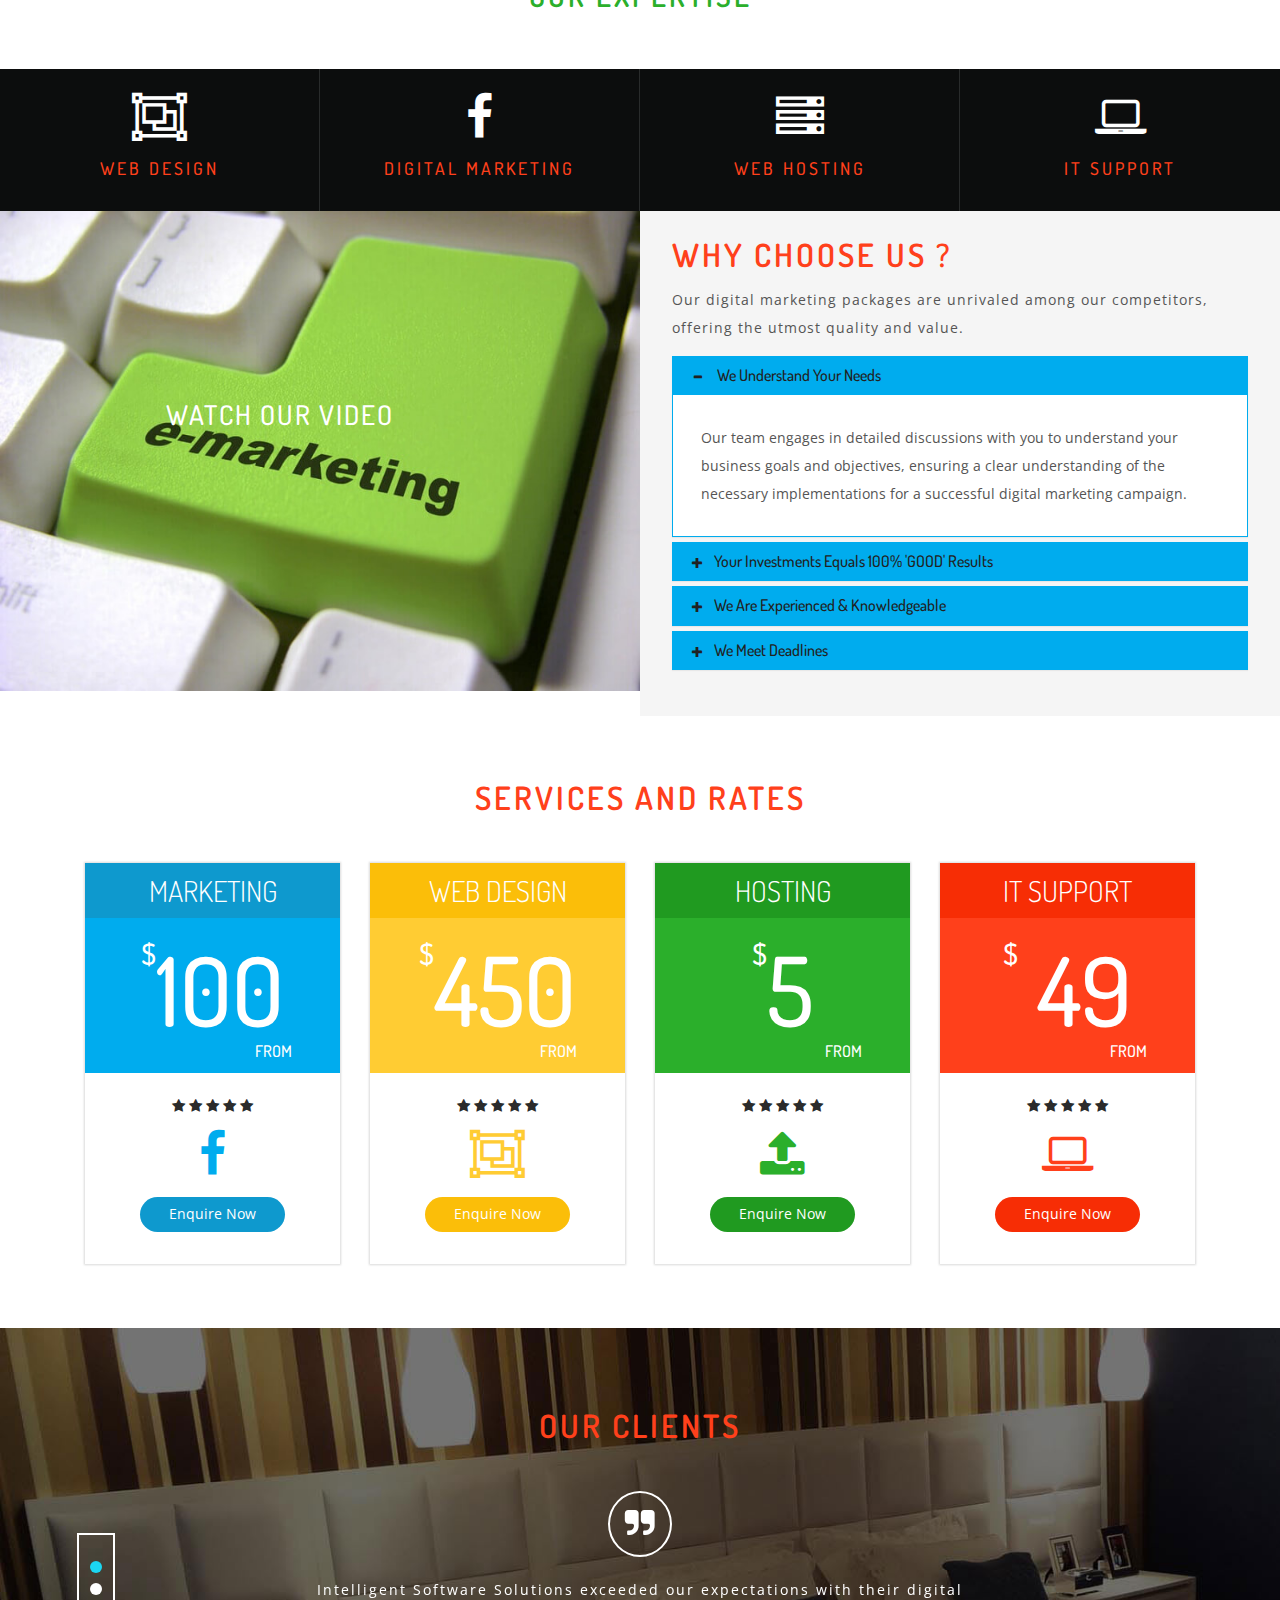
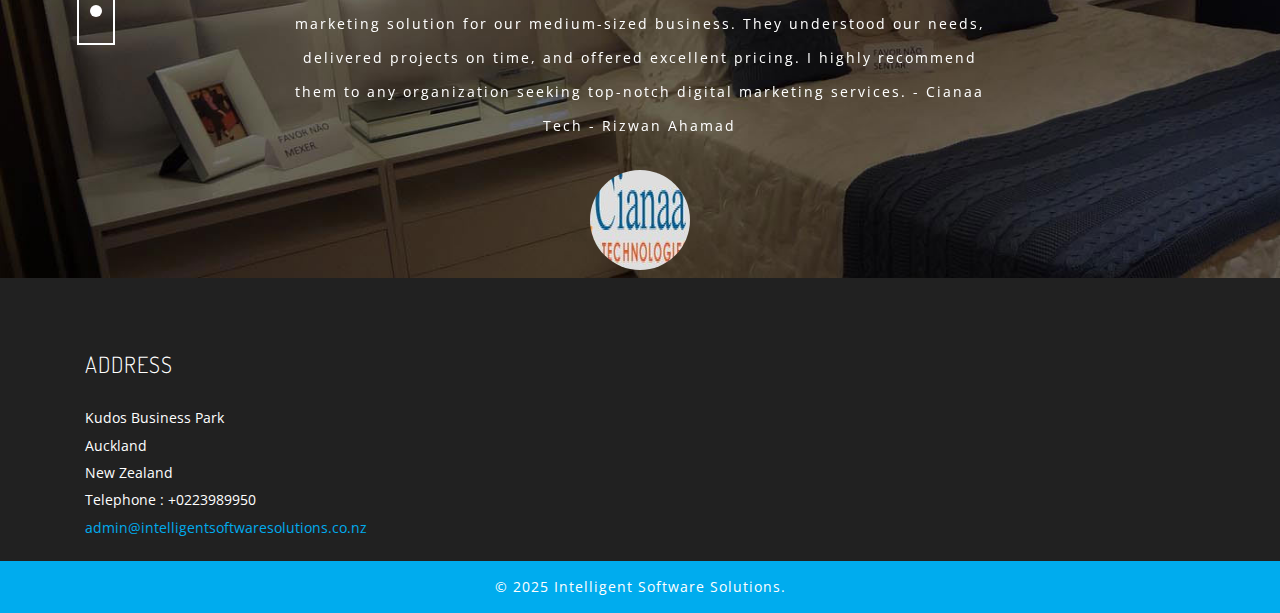
==== commit e4a89275: "Update index.html" ====
--- a/index.html
+++ b/index.html
@@ -303,7 +303,7 @@
 				 <div class="col-md-3 price-grid">
 					<div class="price-block agile">
 						<div class="price-gd-top pric-clr1">
-							<h4>SM Marketing</h4>
+							<h4>Marketing</h4>
 							<h3><span>$</span>100</h3>
 							<h5>From</h5>
 						</div>
@@ -358,7 +358,7 @@
 				<div class="col-md-3 price-grid lost">
 					<div class="price-block agile">
 						<div class="price-gd-top pric-clr3">
-							<h4>Web Hosting</h4>
+							<h4>Hosting</h4>
 							<h3><span>$</span>5</h3>
 							<h5>From</h5>
 						</div>
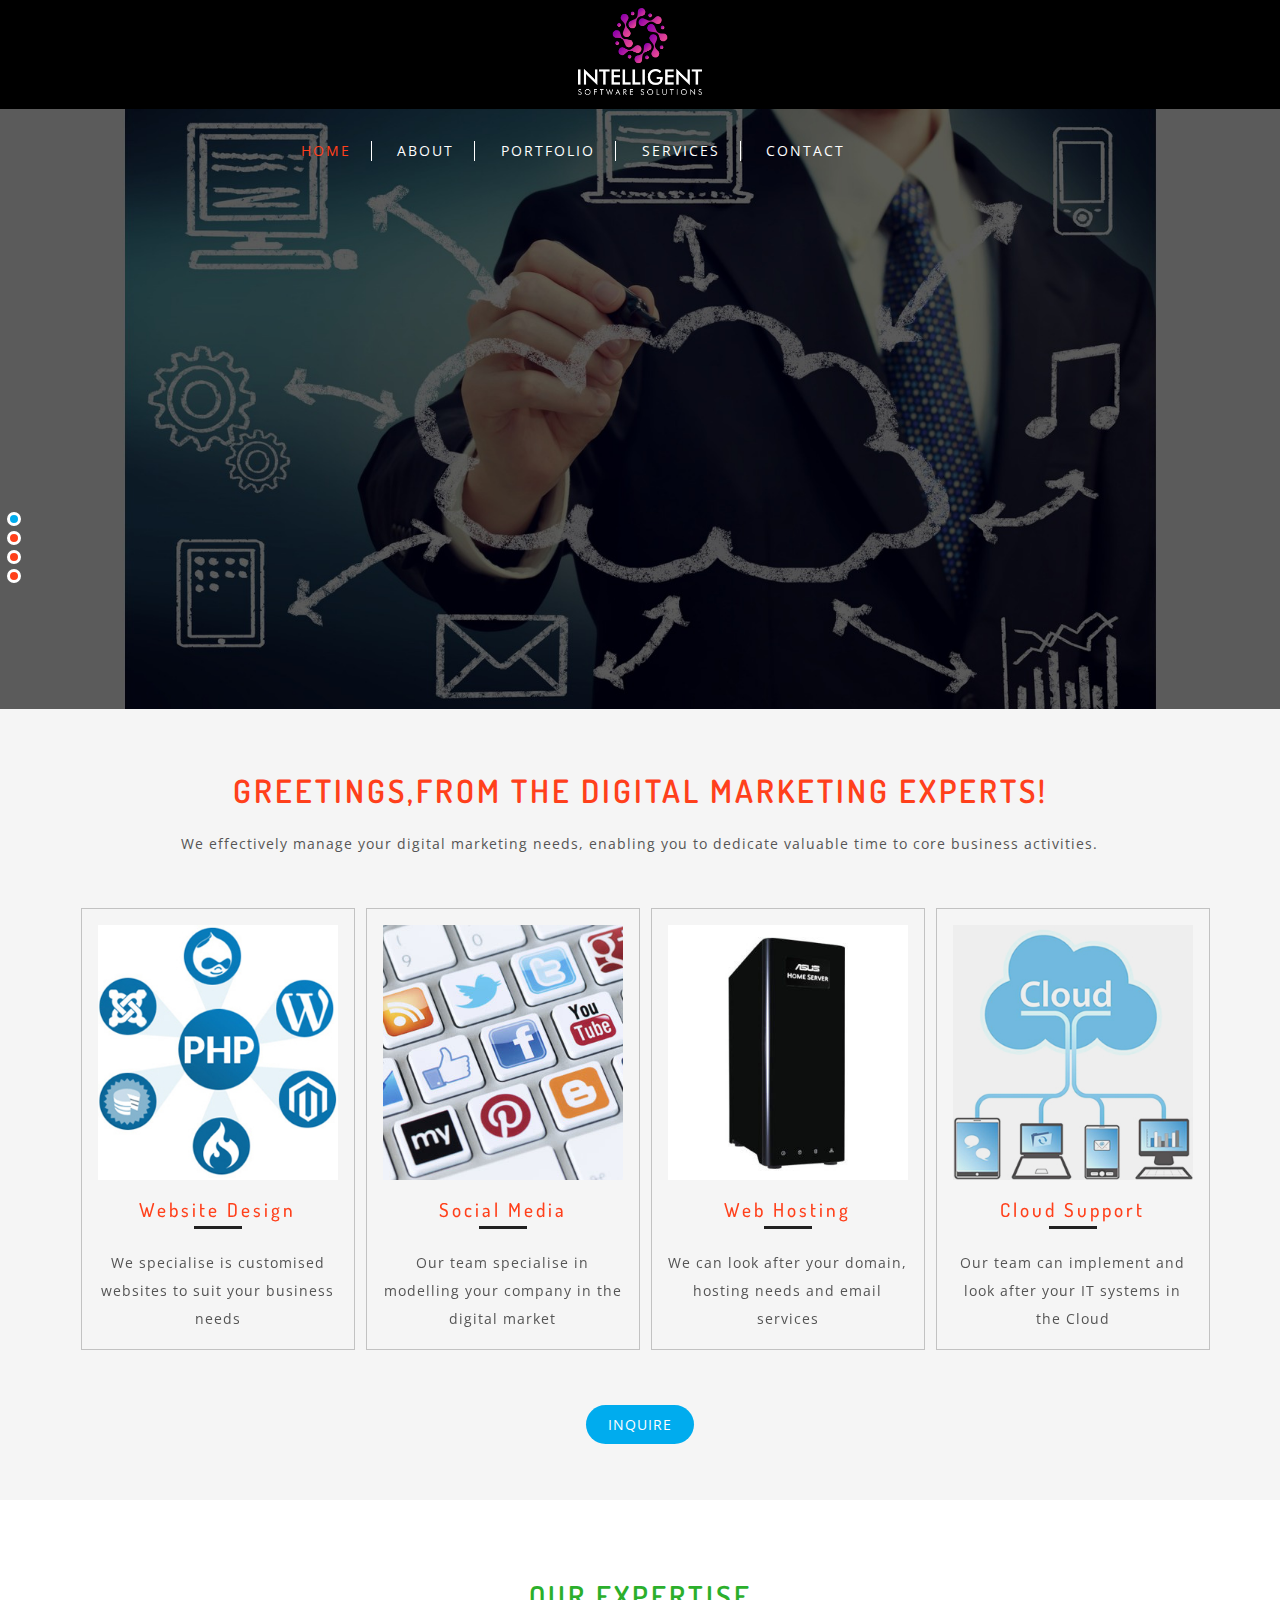
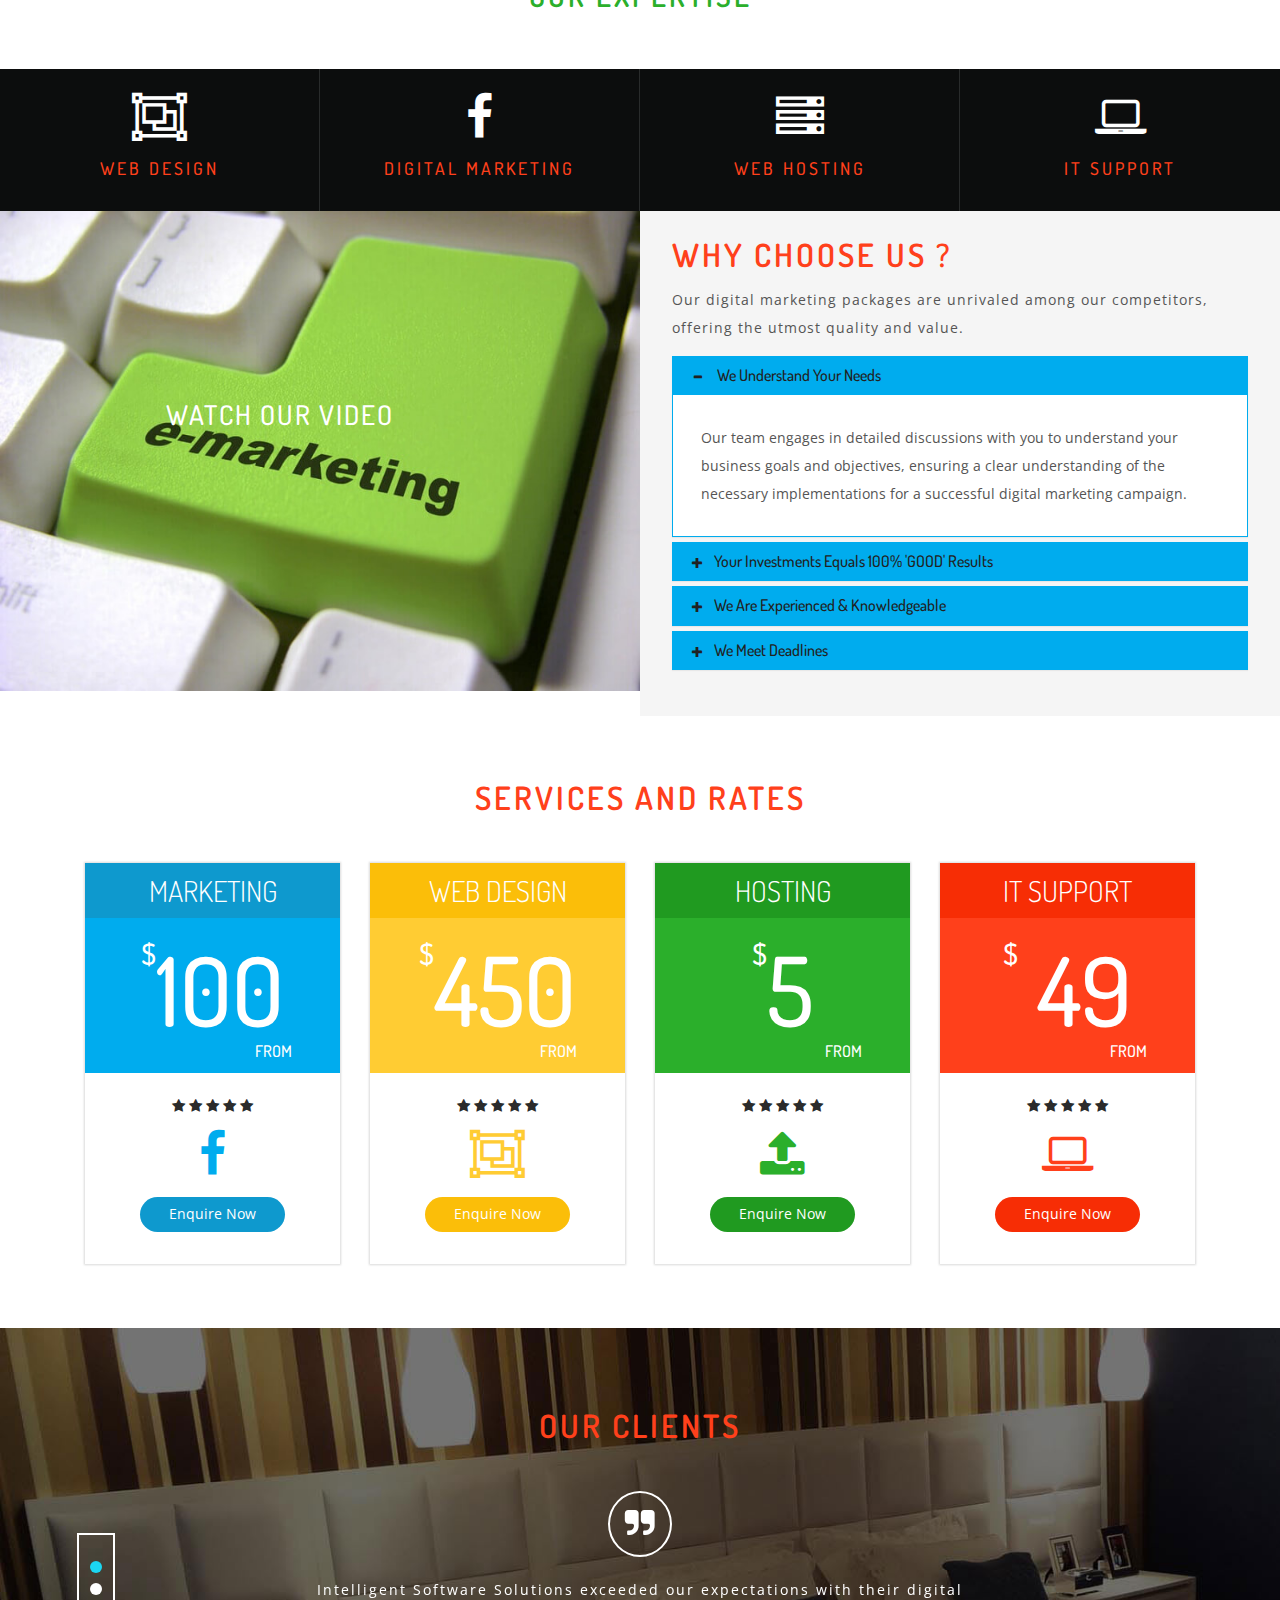
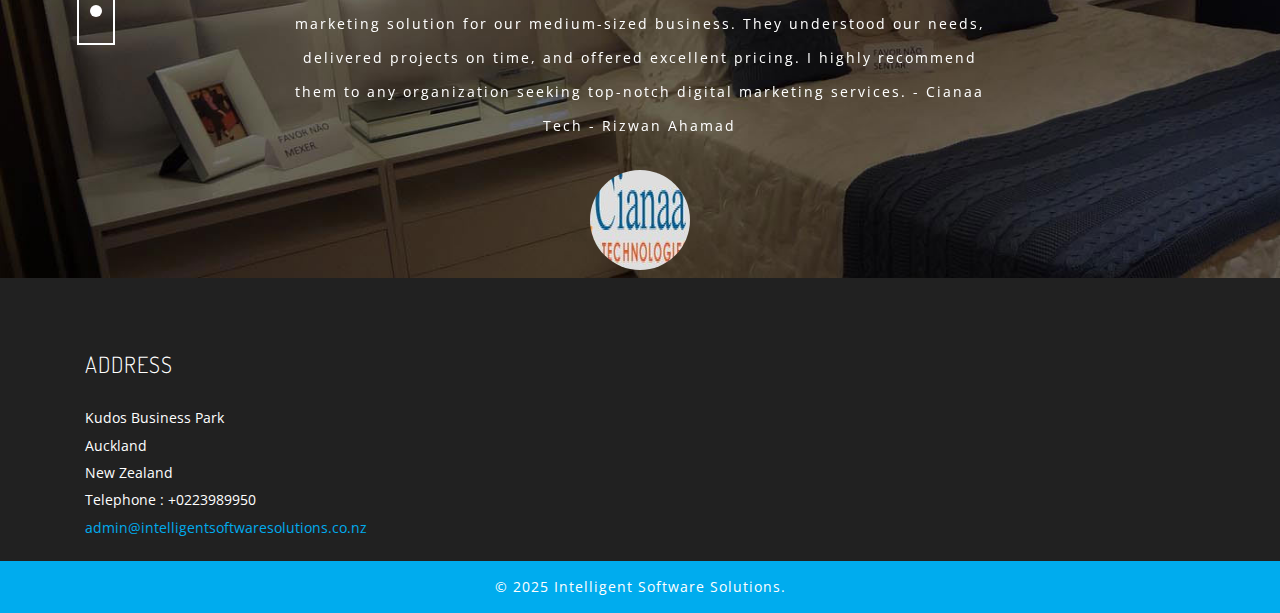
==== commit f83b0666: "Update index.html" ====
--- a/index.html
+++ b/index.html
@@ -164,8 +164,8 @@
 							</div>
 				<!-- //services -->
 				  
-				           <div class="agileinf-button">    <a class="read" href="single.html">
-											Read More
+				           <div class="agileinf-button">    <a class="read" href="contact.html">
+											Inquire
 							   </a>
 							   </div>
 
